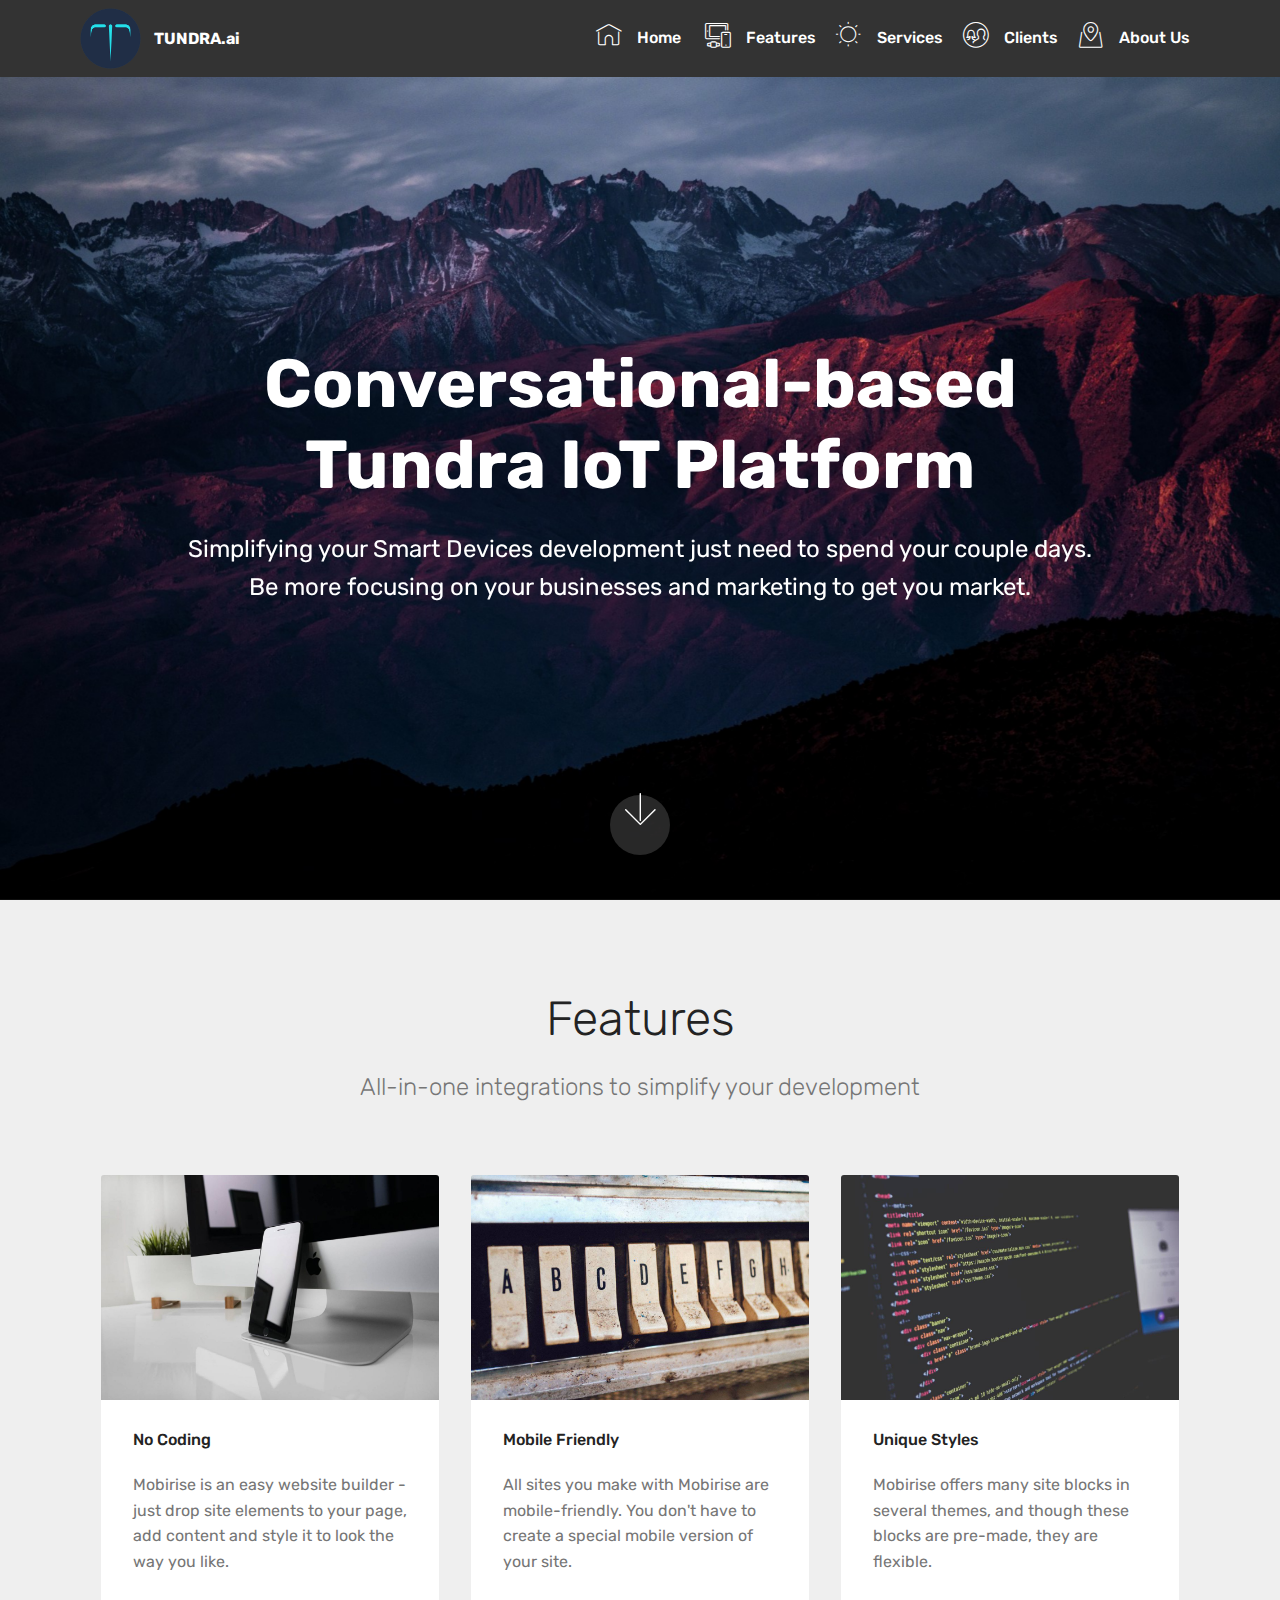
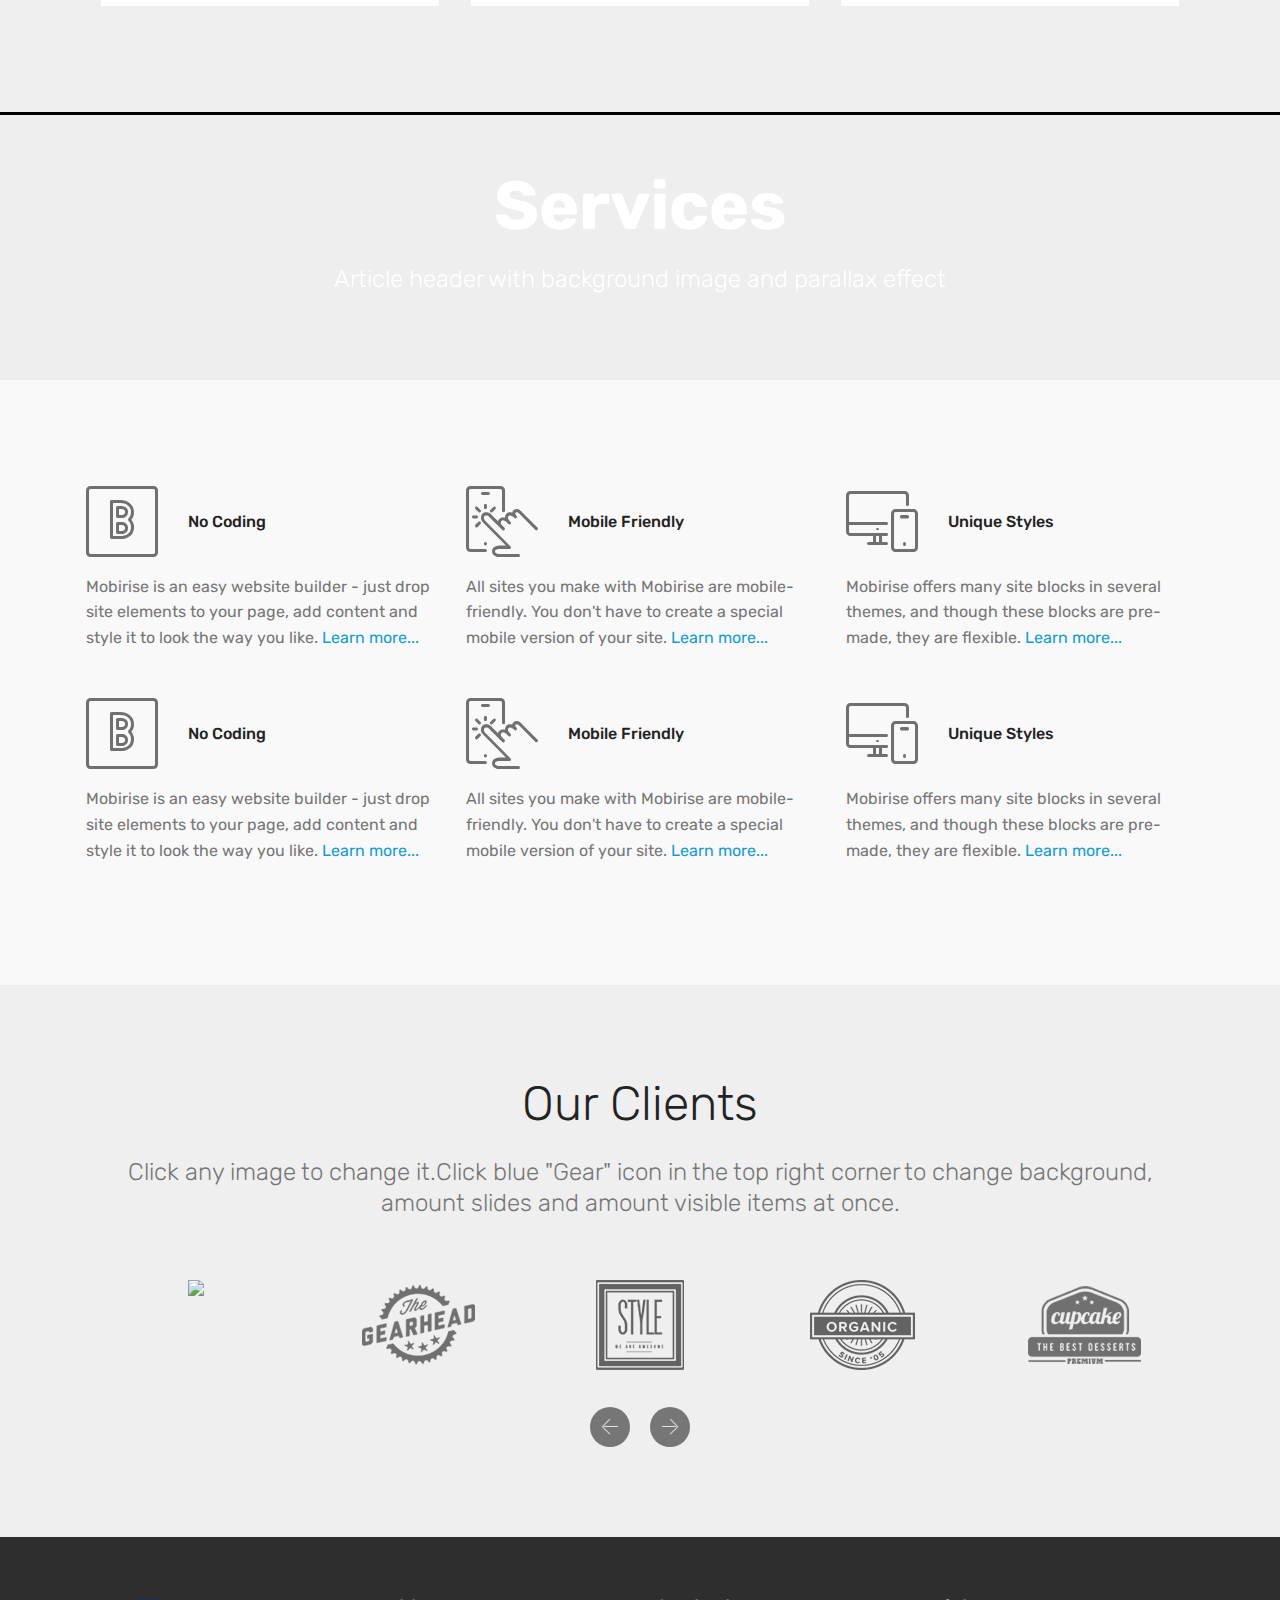
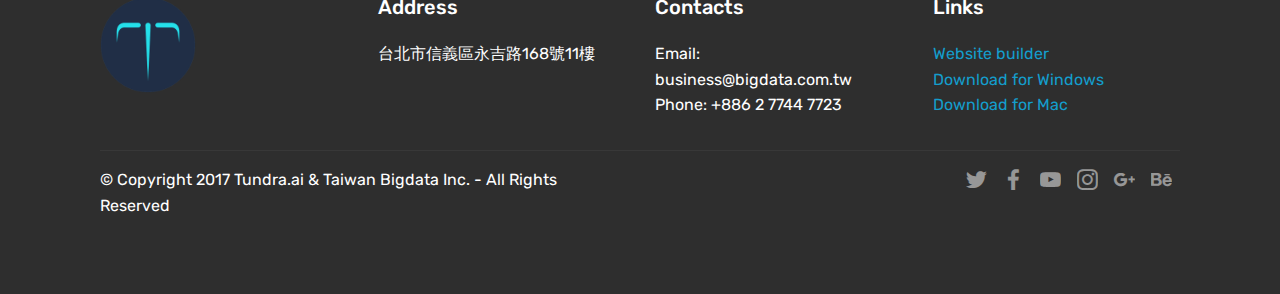
==== page1.html @ d33fe500 "create github pages" ====
<!DOCTYPE html>
<html>
<head>
  <!-- Site made with Mobirise Website Builder v4.2.3, https://mobirise.com -->
  <meta charset="UTF-8">
  <meta http-equiv="X-UA-Compatible" content="IE=edge">
  <meta name="generator" content="Mobirise v4.2.3, mobirise.com">
  <meta name="viewport" content="width=device-width, initial-scale=1">
  <link rel="shortcut icon" href="assets/images/logo-480x480.png" type="image/x-icon">
  <meta name="description" content="">
  <title>Tundra.ai - TW</title>
  <link rel="stylesheet" href="assets/web/assets/mobirise-icons/mobirise-icons.css">
  <link rel="stylesheet" href="assets/tether/tether.min.css">
  <link rel="stylesheet" href="assets/bootstrap/css/bootstrap.min.css">
  <link rel="stylesheet" href="assets/bootstrap/css/bootstrap-grid.min.css">
  <link rel="stylesheet" href="assets/bootstrap/css/bootstrap-reboot.min.css">
  <link rel="stylesheet" href="assets/socicon/css/styles.css">
  <link rel="stylesheet" href="assets/dropdown/css/style.css">
  <link rel="stylesheet" href="assets/theme/css/style.css">
  <link rel="stylesheet" href="assets/mobirise/css/mbr-additional.css" type="text/css">
  
  
  
</head>
<body>
<section class="menu cid-qtC9XromD6" once="menu" id="menu1-o" data-rv-view="136">

    

    <nav class="navbar navbar-expand beta-menu navbar-dropdown align-items-center navbar-fixed-top navbar-toggleable-sm">
        <button class="navbar-toggler navbar-toggler-right" type="button" data-toggle="collapse" data-target="#navbarSupportedContent" aria-controls="navbarSupportedContent" aria-expanded="false" aria-label="Toggle navigation">
            <div class="hamburger">
                <span></span>
                <span></span>
                <span></span>
                <span></span>
            </div>
        </button>
        <div class="menu-logo">
            <div class="navbar-brand">
                <span class="navbar-logo">
                    <a href="https://tundra.ai">
                         <img src="assets/images/logo-480x480.png" alt="Mobirise" title="" media-simple="true" style="height: 3.8rem;">
                    </a>
                </span>
                <span class="navbar-caption-wrap"><a class="navbar-caption text-white display-4" href="https://mobirise.com">TUNDRA.ai</a></span>
            </div>
        </div>
        <div class="collapse navbar-collapse" id="navbarSupportedContent">
            <ul class="navbar-nav nav-dropdown nav-right" data-app-modern-menu="true"><li class="nav-item">
                    <a class="nav-link link text-white display-4" href="#top">
                        <span class="mbri-home mbr-iconfont mbr-iconfont-btn"></span>&nbsp;Home&nbsp;</a>
                </li>
                <li class="nav-item"><a class="nav-link link text-white display-4" href="index.html#features18-j"><span class="mbri-devices mbr-iconfont mbr-iconfont-btn"></span>&nbsp;Features</a></li><li class="nav-item"><a class="nav-link link text-white display-4" href="index.html#content5-n"><span class="mbri-sun mbr-iconfont mbr-iconfont-btn"></span>&nbsp;Services</a></li><li class="nav-item"><a class="nav-link link text-white display-4" href="index.html#clients-k"><span class="mbri-users mbr-iconfont mbr-iconfont-btn"></span>&nbsp;Clients</a></li><li class="nav-item">
                    <a class="nav-link link text-white display-4" href="https://mobirise.com"><span class="mbri-map-pin mbr-iconfont mbr-iconfont-btn"></span>
                        
                        About Us
                    </a>
                </li></ul>
            
        </div>
    </nav>
</section>

<section class="engine"><a href="https://mobirise.co/f">free bootstrap builder</a></section><section class="cid-qtC9XsVFHy mbr-fullscreen mbr-parallax-background" id="header2-p" data-rv-view="138">

    

    

    <div class="container align-center">
        <div class="row justify-content-md-center">
            <div class="mbr-white col-md-10">
                <h1 class="mbr-section-title mbr-bold pb-3 mbr-fonts-style display-1"><br>Conversational-based<br>Tundra IoT Platform</h1>
                
                <p class="mbr-text pb-3 mbr-fonts-style display-5">Simplifying your Smart Devices development just need to spend your couple days.<br>Be more focusing on your businesses and marketing to get you market.</p>
                
            </div>
        </div>
    </div>
    <div class="mbr-arrow hidden-sm-down" aria-hidden="true">
        <a href="#next">
            <i class="mbri-down mbr-iconfont"></i>
        </a>
    </div>
</section>

<section class="features18 popup-btn-cards cid-qtCcIbPW1Y" id="features18-q" data-rv-view="141">

    

    
    <div class="container">
        <h2 class="mbr-section-title pb-3 align-center mbr-fonts-style display-2">Features</h2>
        <h3 class="mbr-section-subtitle display-5 align-center mbr-fonts-style mbr-light">
            All-in-one integrations to simplify your development</h3>
        <div class="media-container-row pt-5 ">
            <div class="card p-3 col-12 col-md-6 col-lg-4">
                <div class="card-wrapper ">
                    <div class="card-img">
                        <div class="mbr-overlay"></div>
                        <div class="mbr-section-btn text-center"><a href="https://mobirise.com" class="btn btn-primary display-4">
                                Learn More
                            </a></div>
                        <img src="assets/images/01.jpg" alt="Mobirise" media-simple="true">
                    </div>
                    <div class="card-box">
                        <h4 class="card-title mbr-fonts-style display-7">
                            No Coding
                        </h4>
                        <p class="mbr-text mbr-fonts-style align-left display-7">
                            Mobirise is an easy website builder - just drop site elements to your page, add content and style it to look the way you like.
                        </p>
                    </div>
                </div>
            </div>
            <div class="card p-3 col-12 col-md-6 col-lg-4">
                <div class="card-wrapper">
                    <div class="card-img">
                        <div class="mbr-overlay"></div>
                        <div class="mbr-section-btn text-center">
                            <a href="https://mobirise.com" class="btn btn-primary display-4">
                                Learn More
                            </a>
                        </div>
                        <img src="assets/images/02.jpg" alt="Mobirise" media-simple="true">
                    </div>
                    <div class="card-box">
                        <h4 class="card-title mbr-fonts-style display-7">
                            Mobile Friendly
                        </h4>
                        <p class="mbr-text mbr-fonts-style display-7">
                           All sites you make with Mobirise are mobile-friendly. You don't have to create a special mobile version of your site.
                        </p>
                    </div>
                </div>
            </div>

            <div class="card p-3 col-12 col-md-6 col-lg-4">
                <div class="card-wrapper">
                    <div class="card-img">
                        <div class="mbr-overlay"></div>
                        <div class="mbr-section-btn text-center">
                            <a href="https://mobirise.com" class="btn btn-primary display-4">
                                Learn More
                            </a>
                        </div>
                        <img src="assets/images/03.jpg" alt="Mobirise" media-simple="true">
                    </div>
                    <div class="card-box">
                        <h4 class="card-title mbr-fonts-style display-7">
                            Unique Styles
                        </h4>
                        <p class="mbr-text mbr-fonts-style display-7">
                            Mobirise offers many site blocks in several themes, and though these blocks are pre-made, they are flexible.
                        </p>
                    </div>
                </div>
            </div>

            
        </div>
    </div>
</section>

<section class="mbr-section content5 cid-qtCjKZbpUf mbr-parallax-background" id="content5-r" data-rv-view="144">

    

    

    <div class="container">
        <div class="media-container-row">
            <div class="title col-12 col-md-8">
                <h2 class="align-center mbr-bold mbr-white pb-3 mbr-fonts-style display-1">
                    Services</h2>
                <h3 class="mbr-section-subtitle align-center mbr-light mbr-white pb-3 mbr-fonts-style display-5">
                    Article header with background image and parallax effect
                </h3>
                
                
            </div>
        </div>
    </div>
</section>

<section class="features10 cid-qtCjEcdOpi" id="features10-s" data-rv-view="147">

    

    
    <div class="container">
        <div class="row justify-content-center">
            <div class="card p-3 col-12 col-md-6 col-lg-4">
                <div class="media mb-3">
                    <div class="card-img align-self-center d-flex">
                        <span class="mbri-bootstrap mbr-iconfont" media-simple="true"></span>
                    </div>
                    <h4 class="card-title media-body py-3 mbr-fonts-style display-7">
                        No Coding
                    </h4>
                </div>
                <div class="card-box">
                    <p class="mbr-text mbr-fonts-style display-7">
                       Mobirise is an easy website builder - just drop site elements to your page, add content and style it to look the way you like. <a href="http://mobirise.com">Learn more...</a>
                    </p>
                </div>
            </div>

            <div class="card p-3 col-12 col-md-6 col-lg-4">
                <div class="media mb-3">
                    <div class="card-img align-self-center d-flex">
                        <span class="mbri-touch mbr-iconfont" media-simple="true"></span>
                    </div>
                    <h4 class="card-title media-body py-3 mbr-fonts-style display-7">
                        Mobile Friendly
                    </h4>
                </div>
                <div class="card-box">
                    <p class="mbr-text mbr-fonts-style display-7">
                       All sites you make with Mobirise are mobile-friendly. You don't have to create a special mobile version of your site. <a href="http://mobirise.com">Learn more...</a>
                    </p>
                </div>
            </div>

            <div class="card p-3 col-12 col-md-6 col-lg-4">
                <div class="media mb-3">
                    <div class="card-img align-self-center d-flex">
                        <span class="mbri-responsive mbr-iconfont" media-simple="true"></span>
                    </div>
                    <h4 class="card-title media-body py-3 mbr-fonts-style display-7">
                        Unique Styles
                    </h4>
                </div>
                <div class="card-box">
                    <p class="mbr-text mbr-fonts-style display-7">
                       Mobirise offers many site blocks in several themes, and though these blocks are pre-made, they are flexible. <a href="http://mobirise.com">Learn more...</a>
                    </p>
                </div>
            </div>

            
        </div>
    </div>
</section>

<section class="features10 cid-qtCjALQSgZ" id="features10-t" data-rv-view="150">

    

    
    <div class="container">
        <div class="row justify-content-center">
            <div class="card p-3 col-12 col-md-6 col-lg-4">
                <div class="media mb-3">
                    <div class="card-img align-self-center d-flex">
                        <span class="mbri-bootstrap mbr-iconfont" media-simple="true"></span>
                    </div>
                    <h4 class="card-title media-body py-3 mbr-fonts-style display-7">
                        No Coding
                    </h4>
                </div>
                <div class="card-box">
                    <p class="mbr-text mbr-fonts-style display-7">
                       Mobirise is an easy website builder - just drop site elements to your page, add content and style it to look the way you like. <a href="http://mobirise.com">Learn more...</a>
                    </p>
                </div>
            </div>

            <div class="card p-3 col-12 col-md-6 col-lg-4">
                <div class="media mb-3">
                    <div class="card-img align-self-center d-flex">
                        <span class="mbri-touch mbr-iconfont" media-simple="true"></span>
                    </div>
                    <h4 class="card-title media-body py-3 mbr-fonts-style display-7">
                        Mobile Friendly
                    </h4>
                </div>
                <div class="card-box">
                    <p class="mbr-text mbr-fonts-style display-7">
                       All sites you make with Mobirise are mobile-friendly. You don't have to create a special mobile version of your site. <a href="http://mobirise.com">Learn more...</a>
                    </p>
                </div>
            </div>

            <div class="card p-3 col-12 col-md-6 col-lg-4">
                <div class="media mb-3">
                    <div class="card-img align-self-center d-flex">
                        <span class="mbri-responsive mbr-iconfont" media-simple="true"></span>
                    </div>
                    <h4 class="card-title media-body py-3 mbr-fonts-style display-7">
                        Unique Styles
                    </h4>
                </div>
                <div class="card-box">
                    <p class="mbr-text mbr-fonts-style display-7">
                       Mobirise offers many site blocks in several themes, and though these blocks are pre-made, they are flexible. <a href="http://mobirise.com">Learn more...</a>
                    </p>
                </div>
            </div>

            
        </div>
    </div>
</section>

<section class="clients cid-qtCjoXbrBL" id="clients-u" data-rv-view="153">
      

    
        <div class="container mb-5">
            <div class="media-container-row">
                <div class="col-12 align-center">
                    <h2 class="mbr-section-title pb-3 mbr-fonts-style display-2">
                        Our Clients
                    </h2>
                    <h3 class="mbr-section-subtitle mbr-light mbr-fonts-style display-5">
                        Click any image to change it.Click blue "Gear" icon in the top right corner to change background, amount slides and amount visible items at once.
                    </h3>
                </div>
            </div>
        </div>

    <div class="container">
        <div class="carousel slide" data-ride="carousel" role="listbox">
            <div class="carousel-inner" data-visible="5">
                
                
                
                
                
            <div class="carousel-item ">
                    <div class="media-container-row">
                        <div class="col-md-12">
                            <div class="wrap-img ">
                                <img src="assets/images/1.png" class="img-responsive clients-img" media-simple="true">
                            </div>
                        </div>
                    </div>
                </div><div class="carousel-item ">
                    <div class="media-container-row">
                        <div class="col-md-12">
                            <div class="wrap-img ">
                                <img src="assets/images/2.png" class="img-responsive clients-img" media-simple="true">
                            </div>
                        </div>
                    </div>
                </div><div class="carousel-item ">
                    <div class="media-container-row">
                        <div class="col-md-12">
                            <div class="wrap-img ">
                                <img src="assets/images/3.png" class="img-responsive clients-img" media-simple="true">
                            </div>
                        </div>
                    </div>
                </div><div class="carousel-item ">
                    <div class="media-container-row">
                        <div class="col-md-12">
                            <div class="wrap-img ">
                                <img src="assets/images/4.png" class="img-responsive clients-img" media-simple="true">
                            </div>
                        </div>
                    </div>
                </div><div class="carousel-item ">
                    <div class="media-container-row">
                        <div class="col-md-12">
                            <div class="wrap-img ">
                                <img src="assets/images/5.png" class="img-responsive clients-img" media-simple="true">
                            </div>
                        </div>
                    </div>
                </div></div>
            <div class="carousel-controls">
                <a data-app-prevent-settings="" class="carousel-control carousel-control-prev" role="button" data-slide="prev">
                    <span aria-hidden="true" class="mbri-left mbr-iconfont"></span>
                    <span class="sr-only">Previous</span>
                </a>
                <a data-app-prevent-settings="" class="carousel-control carousel-control-next" role="button" data-slide="next">
                    <span aria-hidden="true" class="mbri-right mbr-iconfont"></span>
                    <span class="sr-only">Next</span>
                </a>
            </div>
        </div>
    </div>
</section>

<section class="cid-qtC9XtGzeD" id="footer1-v" data-rv-view="167">

    

    

    <div class="container">
        <div class="media-container-row content text-white">
            <div class="col-12 col-md-3">
                <div class="media-wrap">
                    <a href="https://mobirise.com/">
                        <img src="assets/images/logo-480x480.png" alt="Mobirise" title="" media-simple="true">
                    </a>
                </div>
            </div>
            <div class="col-12 col-md-3 mbr-fonts-style display-7">
                <h5 class="pb-3">
                    Address
                </h5>
                <p class="mbr-text">台北市信義區永吉路168號11樓</p>
            </div>
            <div class="col-12 col-md-3 mbr-fonts-style display-7">
                <h5 class="pb-3">
                    Contacts
                </h5>
                <p class="mbr-text">
                    Email: business@bigdata.com.tw&nbsp;<br>Phone: +886 2 7744 7723&nbsp;<br></p>
            </div>
            <div class="col-12 col-md-3 mbr-fonts-style display-7">
                <h5 class="pb-3">
                    Links
                </h5>
                <p class="mbr-text">
                    <a class="text-primary" href="https://mobirise.com/">Website builder</a>
                    <br><a class="text-primary" href="https://mobirise.com/mobirise-free-win.zip">Download for Windows</a>
                    <br><a class="text-primary" href="https://mobirise.com/mobirise-free-mac.zip">Download for Mac</a>
                </p>
            </div>
        </div>
        <div class="footer-lower">
            <div class="media-container-row">
                <div class="col-sm-12">
                    <hr>
                </div>
            </div>
            <div class="media-container-row mbr-white">
                <div class="col-sm-6 copyright">
                    <p class="mbr-text mbr-fonts-style display-7">
                        © Copyright 2017 Tundra.ai &amp; Taiwan Bigdata Inc. - All Rights Reserved
                    </p>
                </div>
                <div class="col-md-6">
                    <div class="social-list align-right">
                        <div class="soc-item">
                            <a href="https://twitter.com/mobirise" target="_blank">
                                <span class="socicon-twitter socicon mbr-iconfont mbr-iconfont-social" media-simple="true"></span>
                            </a>
                        </div>
                        <div class="soc-item">
                            <a href="https://www.facebook.com/pages/Mobirise/1616226671953247" target="_blank">
                                <span class="socicon-facebook socicon mbr-iconfont mbr-iconfont-social" media-simple="true"></span>
                            </a>
                        </div>
                        <div class="soc-item">
                            <a href="https://www.youtube.com/c/mobirise" target="_blank">
                                <span class="socicon-youtube socicon mbr-iconfont mbr-iconfont-social" media-simple="true"></span>
                            </a>
                        </div>
                        <div class="soc-item">
                            <a href="https://instagram.com/mobirise" target="_blank">
                                <span class="socicon-instagram socicon mbr-iconfont mbr-iconfont-social" media-simple="true"></span>
                            </a>
                        </div>
                        <div class="soc-item">
                            <a href="https://plus.google.com/u/0/+Mobirise" target="_blank">
                                <span class="socicon-googleplus socicon mbr-iconfont mbr-iconfont-social" media-simple="true"></span>
                            </a>
                        </div>
                        <div class="soc-item">
                            <a href="https://www.behance.net/Mobirise" target="_blank">
                                <span class="socicon-behance socicon mbr-iconfont mbr-iconfont-social" media-simple="true"></span>
                            </a>
                        </div>
                    </div>
                </div>
            </div>
        </div>
    </div>
</section>


  <script src="assets/web/assets/jquery/jquery.min.js"></script>
  <script src="assets/popper/popper.min.js"></script>
  <script src="assets/tether/tether.min.js"></script>
  <script src="assets/bootstrap/js/bootstrap.min.js"></script>
  <script src="assets/smooth-scroll/smooth-scroll.js"></script>
  <script src="assets/touch-swipe/jquery.touch-swipe.min.js"></script>
  <script src="assets/jarallax/jarallax.min.js"></script>
  <script src="assets/bootstrap-carousel-swipe/bootstrap-carousel-swipe.js"></script>
  <script src="assets/dropdown/js/script.min.js"></script>
  <script src="assets/theme/js/script.js"></script>
  
  
</body>
</html>
---- assets/web/assets/mobirise-icons/mobirise-icons.css ----
@font-face {
  font-family: 'MobiriseIcons';
  src:  url('mobirise-icons.eot?spat4u');
  src:  url('mobirise-icons.eot?spat4u#iefix') format('embedded-opentype'),
    url('mobirise-icons.ttf?spat4u') format('truetype'),
    url('mobirise-icons.woff?spat4u') format('woff'),
    url('mobirise-icons.svg?spat4u#MobiriseIcons') format('svg');
  font-weight: normal;
  font-style: normal;
}

[class^="mbri-"], [class*=" mbri-"] {
  /* use !important to prevent issues with browser extensions that change fonts */
  font-family: MobiriseIcons !important;
  speak: none;
  font-style: normal;
  font-weight: normal;
  font-variant: normal;
  text-transform: none;
  line-height: 1;

  /* Better Font Rendering =========== */
  -webkit-font-smoothing: antialiased;
  -moz-osx-font-smoothing: grayscale;
}

.mbri-add-submenu:before {
  content: "\e900";
}
.mbri-alert:before {
  content: "\e901";
}
.mbri-align-center:before {
  content: "\e902";
}
.mbri-align-justify:before {
  content: "\e903";
}
.mbri-align-left:before {
  content: "\e904";
}
.mbri-align-right:before {
  content: "\e905";
}
.mbri-android:before {
  content: "\e906";
}
.mbri-apple:before {
  content: "\e907";
}
.mbri-arrow-down:before {
  content: "\e908";
}
.mbri-arrow-next:before {
  content: "\e909";
}
.mbri-arrow-prev:before {
  content: "\e90a";
}
.mbri-arrow-up:before {
  content: "\e90b";
}
.mbri-bold:before {
  content: "\e90c";
}
.mbri-bookmark:before {
  content: "\e90d";
}
.mbri-bootstrap:before {
  content: "\e90e";
}
.mbri-briefcase:before {
  content: "\e90f";
}
.mbri-browse:before {
  content: "\e910";
}
.mbri-bulleted-list:before {
  content: "\e911";
}
.mbri-calendar:before {
  content: "\e912";
}
.mbri-camera:before {
  content: "\e913";
}
.mbri-cart-add:before {
  content: "\e914";
}
.mbri-cart-full:before {
  content: "\e915";
}
.mbri-cash:before {
  content: "\e916";
}
.mbri-change-style:before {
  content: "\e917";
}
.mbri-chat:before {
  content: "\e918";
}
.mbri-clock:before {
  content: "\e919";
}
.mbri-close:before {
  content: "\e91a";
}
.mbri-cloud:before {
  content: "\e91b";
}
.mbri-code:before {
  content: "\e91c";
}
.mbri-contact-form:before {
  content: "\e91d";
}
.mbri-credit-card:before {
  content: "\e91e";
}
.mbri-cursor-click:before {
  content: "\e91f";
}
.mbri-cust-feedback:before {
  content: "\e920";
}
.mbri-database:before {
  content: "\e921";
}
.mbri-delivery:before {
  content: "\e922";
}
.mbri-desktop:before {
  content: "\e923";
}
.mbri-devices:before {
  content: "\e924";
}
.mbri-down:before {
  content: "\e925";
}
.mbri-download:before {
  content: "\e989";
}
.mbri-drag-n-drop:before {
  content: "\e927";
}
.mbri-drag-n-drop2:before {
  content: "\e928";
}
.mbri-edit:before {
  content: "\e929";
}
.mbri-edit2:before {
  content: "\e92a";
}
.mbri-error:before {
  content: "\e92b";
}
.mbri-extension:before {
  content: "\e92c";
}
.mbri-features:before {
  content: "\e92d";
}
.mbri-file:before {
  content: "\e92e";
}
.mbri-flag:before {
  content: "\e92f";
}
.mbri-folder:before {
  content: "\e930";
}
.mbri-gift:before {
  content: "\e931";
}
.mbri-github:before {
  content: "\e932";
}
.mbri-globe:before {
  content: "\e933";
}
.mbri-globe-2:before {
  content: "\e934";
}
.mbri-growing-chart:before {
  content: "\e935";
}
.mbri-hearth:before {
  content: "\e936";
}
.mbri-help:before {
  content: "\e937";
}
.mbri-home:before {
  content: "\e938";
}
.mbri-hot-cup:before {
  content: "\e939";
}
.mbri-idea:before {
  content: "\e93a";
}
.mbri-image-gallery:before {
  content: "\e93b";
}
.mbri-image-slider:before {
  content: "\e93c";
}
.mbri-info:before {
  content: "\e93d";
}
.mbri-italic:before {
  content: "\e93e";
}
.mbri-key:before {
  content: "\e93f";
}
.mbri-laptop:before {
  content: "\e940";
}
.mbri-layers:before {
  content: "\e941";
}
.mbri-left-right:before {
  content: "\e942";
}
.mbri-left:before {
  content: "\e943";
}
.mbri-letter:before {
  content: "\e944";
}
.mbri-like:before {
  content: "\e945";
}
.mbri-link:before {
  content: "\e946";
}
.mbri-lock:before {
  content: "\e947";
}
.mbri-login:before {
  content: "\e948";
}
.mbri-logout:before {
  content: "\e949";
}
.mbri-magic-stick:before {
  content: "\e94a";
}
.mbri-map-pin:before {
  content: "\e94b";
}
.mbri-menu:before {
  content: "\e94c";
}
.mbri-mobile:before {
  content: "\e94d";
}
.mbri-mobile2:before {
  content: "\e94e";
}
.mbri-mobirise:before {
  content: "\e94f";
}
.mbri-more-horizontal:before {
  content: "\e950";
}
.mbri-more-vertical:before {
  content: "\e951";
}
.mbri-music:before {
  content: "\e952";
}
.mbri-new-file:before {
  content: "\e953";
}
.mbri-numbered-list:before {
  content: "\e954";
}
.mbri-opened-folder:before {
  content: "\e955";
}
.mbri-pages:before {
  content: "\e956";
}
.mbri-paper-plane:before {
  content: "\e957";
}
.mbri-paperclip:before {
  content: "\e958";
}
.mbri-photo:before {
  content: "\e959";
}
.mbri-photos:before {
  content: "\e95a";
}
.mbri-pin:before {
  content: "\e95b";
}
.mbri-play:before {
  content: "\e95c";
}
.mbri-plus:before {
  content: "\e95d";
}
.mbri-preview:before {
  content: "\e95e";
}
.mbri-print:before {
  content: "\e95f";
}
.mbri-protect:before {
  content: "\e960";
}
.mbri-question:before {
  content: "\e961";
}
.mbri-quote-left:before {
  content: "\e962";
}
.mbri-quote-right:before {
  content: "\e963";
}
.mbri-refresh:before {
  content: "\e964";
}
.mbri-responsive:before {
  content: "\e965";
}
.mbri-right:before {
  content: "\e966";
}
.mbri-rocket:before {
  content: "\e967";
}
.mbri-sad-face:before {
  content: "\e968";
}
.mbri-sale:before {
  content: "\e969";
}
.mbri-save:before {
  content: "\e96a";
}
.mbri-search:before {
  content: "\e96b";
}
.mbri-setting:before {
  content: "\e96c";
}
.mbri-setting2:before {
  content: "\e96d";
}
.mbri-setting3:before {
  content: "\e96e";
}
.mbri-share:before {
  content: "\e96f";
}
.mbri-shopping-bag:before {
  content: "\e970";
}
.mbri-shopping-basket:before {
  content: "\e971";
}
.mbri-shopping-cart:before {
  content: "\e972";
}
.mbri-sites:before {
  content: "\e973";
}
.mbri-smile-face:before {
  content: "\e974";
}
.mbri-speed:before {
  content: "\e975";
}
.mbri-star:before {
  content: "\e976";
}
.mbri-success:before {
  content: "\e977";
}
.mbri-sun:before {
  content: "\e978";
}
.mbri-sun2:before {
  content: "\e979";
}
.mbri-tablet:before {
  content: "\e97a";
}
.mbri-tablet-vertical:before {
  content: "\e97b";
}
.mbri-target:before {
  content: "\e97c";
}
.mbri-timer:before {
  content: "\e97d";
}
.mbri-to-ftp:before {
  content: "\e97e";
}
.mbri-to-local-drive:before {
  content: "\e97f";
}
.mbri-touch-swipe:before {
  content: "\e980";
}
.mbri-touch:before {
  content: "\e981";
}
.mbri-trash:before {
  content: "\e982";
}
.mbri-underline:before {
  content: "\e983";
}
.mbri-unlink:before {
  content: "\e984";
}
.mbri-unlock:before {
  content: "\e985";
}
.mbri-up-down:before {
  content: "\e986";
}
.mbri-up:before {
  content: "\e987";
}
.mbri-update:before {
  content: "\e988";
}
.mbri-upload:before {
 content: "\e926"; 
}
.mbri-user:before {
  content: "\e98a";
}
.mbri-user2:before {
  content: "\e98b";
}
.mbri-users:before {
  content: "\e98c";
}
.mbri-video:before {
  content: "\e98d";
}
.mbri-video-play:before {
  content: "\e98e";
}
.mbri-watch:before {
  content: "\e98f";
}
.mbri-website-theme:before {
  content: "\e990";
}
.mbri-wifi:before {
  content: "\e991";
}
.mbri-windows:before {
  content: "\e992";
}
.mbri-zoom-out:before {
  content: "\e993";
}
.mbri-redo:before {
  content: "\e994";
}
.mbri-undo:before {
  content: "\e995";
}
---- assets/socicon/css/styles.css ----
@charset "UTF-8";

@font-face {
  font-family: "socicon";
  src:url("../fonts/socicon.eot");
  src:url("../fonts/socicon.eot?#iefix") format("embedded-opentype"),
    url("../fonts/socicon.woff") format("woff"),
    url("../fonts/socicon.ttf") format("truetype"),
    url("../fonts/socicon.svg#socicon") format("svg");
  font-weight: normal;
  font-style: normal;

}

[data-icon]:before {
  font-family: "socicon" !important;
  content: attr(data-icon);
  font-style: normal !important;
  font-weight: normal !important;
  font-variant: normal !important;
  text-transform: none !important;
  speak: none;
  line-height: 1;
  -webkit-font-smoothing: antialiased;
  -moz-osx-font-smoothing: grayscale;
}

[class^="socicon-"]:before,
[class*=" socicon-"]:before {
  font-family: "socicon" !important;
  font-style: normal !important;
  font-weight: normal !important;
  font-variant: normal !important;
  text-transform: none !important;
  speak: none;
  line-height: 1;
  -webkit-font-smoothing: antialiased;
  -moz-osx-font-smoothing: grayscale;
}

.socicon-modelmayhem:before {
  content: "\e000";
}
.socicon-mixcloud:before {
  content: "\e001";
}
.socicon-drupal:before {
  content: "\e002";
}
.socicon-swarm:before {
  content: "\e003";
}
.socicon-istock:before {
  content: "\e004";
}
.socicon-yammer:before {
  content: "\e005";
}
.socicon-ello:before {
  content: "\e006";
}
.socicon-stackoverflow:before {
  content: "\e007";
}
.socicon-persona:before {
  content: "\e008";
}
.socicon-triplej:before {
  content: "\e009";
}
.socicon-houzz:before {
  content: "\e00a";
}
.socicon-rss:before {
  content: "\e00b";
}
.socicon-paypal:before {
  content: "\e00c";
}
.socicon-odnoklassniki:before {
  content: "\e00d";
}
.socicon-airbnb:before {
  content: "\e00e";
}
.socicon-periscope:before {
  content: "\e00f";
}
.socicon-outlook:before {
  content: "\e010";
}
.socicon-coderwall:before {
  content: "\e011";
}
.socicon-tripadvisor:before {
  content: "\e012";
}
.socicon-appnet:before {
  content: "\e013";
}
.socicon-goodreads:before {
  content: "\e014";
}
.socicon-tripit:before {
  content: "\e015";
}
.socicon-lanyrd:before {
  content: "\e016";
}
.socicon-slideshare:before {
  content: "\e017";
}
.socicon-buffer:before {
  content: "\e018";
}
.socicon-disqus:before {
  content: "\e019";
}
.socicon-vkontakte:before {
  content: "\e01a";
}
.socicon-whatsapp:before {
  content: "\e01b";
}
.socicon-patreon:before {
  content: "\e01c";
}
.socicon-storehouse:before {
  content: "\e01d";
}
.socicon-pocket:before {
  content: "\e01e";
}
.socicon-mail:before {
  content: "\e01f";
}
.socicon-blogger:before {
  content: "\e020";
}
.socicon-technorati:before {
  content: "\e021";
}
.socicon-reddit:before {
  content: "\e022";
}
.socicon-dribbble:before {
  content: "\e023";
}
.socicon-stumbleupon:before {
  content: "\e024";
}
.socicon-digg:before {
  content: "\e025";
}
.socicon-envato:before {
  content: "\e026";
}
.socicon-behance:before {
  content: "\e027";
}
.socicon-delicious:before {
  content: "\e028";
}
.socicon-deviantart:before {
  content: "\e029";
}
.socicon-forrst:before {
  content: "\e02a";
}
.socicon-play:before {
  content: "\e02b";
}
.socicon-zerply:before {
  content: "\e02c";
}
.socicon-wikipedia:before {
  content: "\e02d";
}
.socicon-apple:before {
  content: "\e02e";
}
.socicon-flattr:before {
  content: "\e02f";
}
.socicon-github:before {
  content: "\e030";
}
.socicon-renren:before {
  content: "\e031";
}
.socicon-friendfeed:before {
  content: "\e032";
}
.socicon-newsvine:before {
  content: "\e033";
}
.socicon-identica:before {
  content: "\e034";
}
.socicon-bebo:before {
  content: "\e035";
}
.socicon-zynga:before {
  content: "\e036";
}
.socicon-steam:before {
  content: "\e037";
}
.socicon-xbox:before {
  content: "\e038";
}
.socicon-windows:before {
  content: "\e039";
}
.socicon-qq:before {
  content: "\e03a";
}
.socicon-douban:before {
  content: "\e03b";
}
.socicon-meetup:before {
  content: "\e03c";
}
.socicon-playstation:before {
  content: "\e03d";
}
.socicon-android:before {
  content: "\e03e";
}
.socicon-snapchat:before {
  content: "\e03f";
}
.socicon-twitter:before {
  content: "\e040";
}
.socicon-facebook:before {
  content: "\e041";
}
.socicon-googleplus:before {
  content: "\e042";
}
.socicon-pinterest:before {
  content: "\e043";
}
.socicon-foursquare:before {
  content: "\e044";
}
.socicon-yahoo:before {
  content: "\e045";
}
.socicon-skype:before {
  content: "\e046";
}
.socicon-yelp:before {
  content: "\e047";
}
.socicon-feedburner:before {
  content: "\e048";
}
.socicon-linkedin:before {
  content: "\e049";
}
.socicon-viadeo:before {
  content: "\e04a";
}
.socicon-xing:before {
  content: "\e04b";
}
.socicon-myspace:before {
  content: "\e04c";
}
.socicon-soundcloud:before {
  content: "\e04d";
}
.socicon-spotify:before {
  content: "\e04e";
}
.socicon-grooveshark:before {
  content: "\e04f";
}
.socicon-lastfm:before {
  content: "\e050";
}
.socicon-youtube:before {
  content: "\e051";
}
.socicon-vimeo:before {
  content: "\e052";
}
.socicon-dailymotion:before {
  content: "\e053";
}
.socicon-vine:before {
  content: "\e054";
}
.socicon-flickr:before {
  content: "\e055";
}
.socicon-500px:before {
  content: "\e056";
}
.socicon-wordpress:before {
  content: "\e058";
}
.socicon-tumblr:before {
  content: "\e059";
}
.socicon-twitch:before {
  content: "\e05a";
}
.socicon-8tracks:before {
  content: "\e05b";
}
.socicon-amazon:before {
  content: "\e05c";
}
.socicon-icq:before {
  content: "\e05d";
}
.socicon-smugmug:before {
  content: "\e05e";
}
.socicon-ravelry:before {
  content: "\e05f";
}
.socicon-weibo:before {
  content: "\e060";
}
.socicon-baidu:before {
  content: "\e061";
}
.socicon-angellist:before {
  content: "\e062";
}
.socicon-ebay:before {
  content: "\e063";
}
.socicon-imdb:before {
  content: "\e064";
}
.socicon-stayfriends:before {
  content: "\e065";
}
.socicon-residentadvisor:before {
  content: "\e066";
}
.socicon-google:before {
  content: "\e067";
}
.socicon-yandex:before {
  content: "\e068";
}
.socicon-sharethis:before {
  content: "\e069";
}
.socicon-bandcamp:before {
  content: "\e06a";
}
.socicon-itunes:before {
  content: "\e06b";
}
.socicon-deezer:before {
  content: "\e06c";
}
.socicon-telegram:before {
  content: "\e06e";
}
.socicon-openid:before {
  content: "\e06f";
}
.socicon-amplement:before {
  content: "\e070";
}
.socicon-viber:before {
  content: "\e071";
}
.socicon-zomato:before {
  content: "\e072";
}
.socicon-draugiem:before {
  content: "\e074";
}
.socicon-endomodo:before {
  content: "\e075";
}
.socicon-filmweb:before {
  content: "\e076";
}
.socicon-stackexchange:before {
  content: "\e077";
}
.socicon-wykop:before {
  content: "\e078";
}
.socicon-teamspeak:before {
  content: "\e079";
}
.socicon-teamviewer:before {
  content: "\e07a";
}
.socicon-ventrilo:before {
  content: "\e07b";
}
.socicon-younow:before {
  content: "\e07c";
}
.socicon-raidcall:before {
  content: "\e07d";
}
.socicon-mumble:before {
  content: "\e07e";
}
.socicon-medium:before {
  content: "\e06d";
}
.socicon-bebee:before {
  content: "\e07f";
}
.socicon-hitbox:before {
  content: "\e080";
}
.socicon-reverbnation:before {
  content: "\e081";
}
.socicon-formulr:before {
  content: "\e082";
}
.socicon-instagram:before {
  content: "\e057";
}
.socicon-battlenet:before {
  content: "\e083";
}
.socicon-chrome:before {
  content: "\e084";
}
.socicon-discord:before {
  content: "\e086";
}
.socicon-issuu:before {
  content: "\e087";
}
.socicon-macos:before {
  content: "\e088";
}
.socicon-firefox:before {
  content: "\e089";
}
.socicon-opera:before {
  content: "\e08d";
}
.socicon-keybase:before {
  content: "\e090";
}
.socicon-alliance:before {
  content: "\e091";
}
.socicon-livejournal:before {
  content: "\e092";
}
.socicon-googlephotos:before {
  content: "\e093";
}
.socicon-horde:before {
  content: "\e094";
}
.socicon-etsy:before {
  content: "\e095";
}
.socicon-zapier:before {
  content: "\e096";
}
.socicon-google-scholar:before {
  content: "\e097";
}
.socicon-researchgate:before {
  content: "\e098";
}
.socicon-wechat:before {
  content: "\e099";
}
.socicon-strava:before {
  content: "\e09a";
}
.socicon-line:before {
  content: "\e09b";
}
.socicon-lyft:before {
  content: "\e09c";
}
.socicon-uber:before {
  content: "\e09d";
}
.socicon-songkick:before {
  content: "\e09e";
}
.socicon-viewbug:before {
  content: "\e09f";
}
.socicon-googlegroups:before {
  content: "\e0a0";
}
.socicon-quora:before {
  content: "\e073";
}
.socicon-diablo:before {
  content: "\e085";
}
.socicon-blizzard:before {
  content: "\e0a1";
}
.socicon-hearthstone:before {
  content: "\e08b";
}
.socicon-heroes:before {
  content: "\e08a";
}
.socicon-overwatch:before {
  content: "\e08c";
}
.socicon-warcraft:before {
  content: "\e08e";
}
.socicon-starcraft:before {
  content: "\e08f";
}
.socicon-beam:before {
  content: "\e0a2";
}
.socicon-curse:before {
  content: "\e0a3";
}
.socicon-player:before {
  content: "\e0a4";
}
.socicon-streamjar:before {
  content: "\e0a5";
}
.socicon-nintendo:before {
  content: "\e0a6";
}
.socicon-hellocoton:before {
  content: "\e0a7";
}
---- assets/dropdown/css/style.css ----
.navbar-dropdown {
  left: 0;
  padding: 0;
  position: absolute;
  right: 0;
  top: 0;
  transition: all 0.45s ease;
  z-index: 1030;
  background: #282828; }
  .navbar-dropdown .navbar-logo {
    margin-right: 0.8rem;
    transition: margin 0.3s ease-in-out;
    vertical-align: middle; }
    .navbar-dropdown .navbar-logo img {
      height: 3.125rem;
      transition: all 0.3s ease-in-out; }
    .navbar-dropdown .navbar-logo.mbr-iconfont {
      font-size: 3.125rem;
      line-height: 3.125rem; }
  .navbar-dropdown .navbar-caption {
    font-weight: 700;
    white-space: normal;
    vertical-align: -4px;
    line-height: 3.125rem !important; }
    .navbar-dropdown .navbar-caption, .navbar-dropdown .navbar-caption:hover {
      color: inherit;
      text-decoration: none; }
  .navbar-dropdown .mbr-iconfont + .navbar-caption {
    vertical-align: -1px; }
  .navbar-dropdown.navbar-fixed-top {
    position: fixed; }
  .navbar-dropdown .navbar-brand span {
    vertical-align: -4px; }
  .navbar-dropdown.bg-color.transparent {
    background: none; }
  .navbar-dropdown.navbar-short .navbar-brand {
    padding: 0.625rem 0; }
    .navbar-dropdown.navbar-short .navbar-brand span {
      vertical-align: -1px; }
  .navbar-dropdown.navbar-short .navbar-caption {
    line-height: 2.375rem !important;
    vertical-align: -2px; }
  .navbar-dropdown.navbar-short .navbar-logo {
    margin-right: 0.5rem; }
    .navbar-dropdown.navbar-short .navbar-logo img {
      height: 2.375rem; }
    .navbar-dropdown.navbar-short .navbar-logo.mbr-iconfont {
      font-size: 2.375rem;
      line-height: 2.375rem; }
  .navbar-dropdown.navbar-short .mbr-table-cell {
    height: 3.625rem; }
  .navbar-dropdown .navbar-close {
    left: 0.6875rem;
    position: fixed;
    top: 0.75rem;
    z-index: 1000; }
  .navbar-dropdown .hamburger-icon {
    content: "";
    display: inline-block;
    vertical-align: middle;
    width: 16px;
    -webkit-box-shadow: 0 -6px 0 1px #282828,0 0 0 1px #282828,0 6px 0 1px #282828;
    -moz-box-shadow: 0 -6px 0 1px #282828,0 0 0 1px #282828,0 6px 0 1px #282828;
    box-shadow: 0 -6px 0 1px #282828,0 0 0 1px #282828,0 6px 0 1px #282828; }

.dropdown-menu .dropdown-toggle[data-toggle="dropdown-submenu"]::after {
  border-bottom: 0.35em solid transparent;
  border-left: 0.35em solid;
  border-right: 0;
  border-top: 0.35em solid transparent;
  margin-left: 0.3rem; }

.dropdown-menu .dropdown-item:focus {
  outline: 0; }

.nav-dropdown {
  font-size: 0.75rem;
  font-weight: 500;
  height: auto !important; }
  .nav-dropdown .nav-btn {
    padding-left: 1rem; }
  .nav-dropdown .link {
    margin: .667em 1.667em;
    font-weight: 500;
    padding: 0;
    transition: color .2s ease-in-out; }
    .nav-dropdown .link.dropdown-toggle {
      margin-right: 2.583em; }
      .nav-dropdown .link.dropdown-toggle::after {
        margin-left: .25rem;
        border-top: 0.35em solid;
        border-right: 0.35em solid transparent;
        border-left: 0.35em solid transparent;
        border-bottom: 0; }
      .nav-dropdown .link.dropdown-toggle[aria-expanded="true"] {
        margin: 0;
        padding: 0.667em 3.263em  0.667em 1.667em; }
  .nav-dropdown .link::after,
  .nav-dropdown .dropdown-item::after {
    color: inherit; }
  .nav-dropdown .btn {
    font-size: 0.75rem;
    font-weight: 700;
    letter-spacing: 0;
    margin-bottom: 0;
    padding-left: 1.25rem;
    padding-right: 1.25rem; }
  .nav-dropdown .dropdown-menu {
    border-radius: 0;
    border: 0;
    left: 0;
    margin: 0;
    padding-bottom: 1.25rem;
    padding-top: 1.25rem;
    position: relative; }
  .nav-dropdown .dropdown-submenu {
    margin-left: 0.125rem;
    top: 0; }
  .nav-dropdown .dropdown-item {
    font-weight: 500;
    line-height: 2;
    padding: 0.3846em 4.615em 0.3846em 1.5385em;
    position: relative;
    transition: color .2s ease-in-out, background-color .2s ease-in-out; }
    .nav-dropdown .dropdown-item::after {
      margin-top: -0.3077em;
      position: absolute;
      right: 1.1538em;
      top: 50%; }
    .nav-dropdown .dropdown-item:focus, .nav-dropdown .dropdown-item:hover {
      background: none; }

@media (max-width: 767px) {
  .nav-dropdown.navbar-toggleable-sm {
    bottom: 0;
    display: none;
    left: 0;
    overflow-x: hidden;
    position: fixed;
    top: 0;
    transform: translateX(-100%);
    -ms-transform: translateX(-100%);
    -webkit-transform: translateX(-100%);
    width: 18.75rem;
    z-index: 999; } }
.nav-dropdown.navbar-toggleable-xl {
  bottom: 0;
  display: none;
  left: 0;
  overflow-x: hidden;
  position: fixed;
  top: 0;
  transform: translateX(-100%);
  -ms-transform: translateX(-100%);
  -webkit-transform: translateX(-100%);
  width: 18.75rem;
  z-index: 999; }

.nav-dropdown-sm {
  display: block !important;
  overflow-x: hidden;
  overflow: auto;
  padding-top: 3.875rem; }
  .nav-dropdown-sm::after {
    content: "";
    display: block;
    height: 3rem;
    width: 100%; }
  .nav-dropdown-sm.collapse.in ~ .navbar-close {
    display: block !important; }
  .nav-dropdown-sm.collapsing, .nav-dropdown-sm.collapse.in {
    transform: translateX(0);
    -ms-transform: translateX(0);
    -webkit-transform: translateX(0);
    transition: all 0.25s ease-out;
    -webkit-transition: all 0.25s ease-out;
    background: #282828; }
  .nav-dropdown-sm.collapsing[aria-expanded="false"] {
    transform: translateX(-100%);
    -ms-transform: translateX(-100%);
    -webkit-transform: translateX(-100%); }
  .nav-dropdown-sm .nav-item {
    display: block;
    margin-left: 0 !important;
    padding-left: 0; }
  .nav-dropdown-sm .link,
  .nav-dropdown-sm .dropdown-item {
    border-top: 1px dotted rgba(255, 255, 255, 0.1);
    font-size: 0.8125rem;
    line-height: 1.6;
    margin: 0 !important;
    padding: 0.875rem 2.4rem 0.875rem 1.5625rem !important;
    position: relative;
    white-space: normal; }
    .nav-dropdown-sm .link:focus, .nav-dropdown-sm .link:hover,
    .nav-dropdown-sm .dropdown-item:focus,
    .nav-dropdown-sm .dropdown-item:hover {
      background: rgba(0, 0, 0, 0.2) !important;
      color: #c0a375; }
  .nav-dropdown-sm .nav-btn {
    position: relative;
    padding: 1.5625rem 1.5625rem 0 1.5625rem; }
    .nav-dropdown-sm .nav-btn::before {
      border-top: 1px dotted rgba(255, 255, 255, 0.1);
      content: "";
      left: 0;
      position: absolute;
      top: 0;
      width: 100%; }
    .nav-dropdown-sm .nav-btn + .nav-btn {
      padding-top: 0.625rem; }
      .nav-dropdown-sm .nav-btn + .nav-btn::before {
        display: none; }
  .nav-dropdown-sm .btn {
    padding: 0.625rem 0; }
  .nav-dropdown-sm .dropdown-toggle[data-toggle="dropdown-submenu"]::after {
    margin-left: .25rem;
    border-top: 0.35em solid;
    border-right: 0.35em solid transparent;
    border-left: 0.35em solid transparent;
    border-bottom: 0; }
  .nav-dropdown-sm .dropdown-toggle[data-toggle="dropdown-submenu"][aria-expanded="true"]::after {
    border-top: 0;
    border-right: 0.35em solid transparent;
    border-left: 0.35em solid transparent;
    border-bottom: 0.35em solid; }
  .nav-dropdown-sm .dropdown-menu {
    margin: 0;
    padding: 0;
    position: relative;
    top: 0;
    left: 0;
    width: 100%;
    border: 0;
    float: none;
    border-radius: 0;
    background: none; }
  .nav-dropdown-sm .dropdown-submenu {
    left: 100%;
    margin-left: 0.125rem;
    margin-top: -1.25rem;
    top: 0; }

.navbar-toggleable-sm .nav-dropdown .dropdown-menu {
  position: absolute; }

.navbar-toggleable-sm .nav-dropdown .dropdown-submenu {
  left: 100%;
  margin-left: 0.125rem;
  margin-top: -1.25rem;
  top: 0; }

.navbar-toggleable-sm.opened .nav-dropdown .dropdown-menu {
  position: relative; }

.navbar-toggleable-sm.opened .nav-dropdown .dropdown-submenu {
  left: 0;
  margin-left: 00rem;
  margin-top: 0rem;
  top: 0; }

.is-builder .nav-dropdown.collapsing {
  transition: none !important; }

/*# sourceMappingURL=style.css.map */
---- assets/theme/css/style.css ----
/*!
 * Mobirise v4 theme (https://mobirise.com/)
 * Copyright 2017 Mobirise
 */
section {
  background-color: #eeeeee; }

section,
.container,
.container-fluid {
  position: relative;
  word-wrap: break-word; }

a.mbr-iconfont:hover {
  text-decoration: none; }

.article .lead p, .article .lead ul, .article .lead ol, .article .lead pre, .article .lead blockquote {
  margin-bottom: 0; }

a {
  font-style: normal;
  font-weight: 400;
  cursor: pointer; }
  a, a:hover {
    text-decoration: none; }

figure {
  margin-bottom: 0; }

body {
  color: #232323; }

h1, h2, h3, h4, h5, h6,
.h1, .h2, .h3, .h4, .h5, .h6,
.display-1, .display-2, .display-3, .display-4 {
  line-height: 1;
  word-break: break-word;
  word-wrap: break-word; }

b, strong {
  font-weight: bold; }

blockquote {
  padding: 10px 0 10px 20px;
  position: relative;
  border-left: 2px solid;
  border-color: #ff3366; }

input:-webkit-autofill, input:-webkit-autofill:hover, input:-webkit-autofill:focus, input:-webkit-autofill:active {
  transition-delay: 9999s;
  transition-property: background-color, color; }

textarea[type="hidden"] {
  display: none; }

body {
  position: relative; }

section {
  background-position: 50% 50%;
  background-repeat: no-repeat;
  background-size: cover; }
  section .mbr-background-video,
  section .mbr-background-video-preview {
    position: absolute;
    bottom: 0;
    left: 0;
    right: 0;
    top: 0; }

.hidden {
  visibility: hidden; }

.mbr-z-index20 {
  z-index: 20; }

/*! Base colors */
.mbr-white {
  color: #ffffff; }

.mbr-black {
  color: #000000; }

.mbr-bg-white {
  background-color: #ffffff; }

.mbr-bg-black {
  background-color: #000000; }

/*! Text-aligns */
.align-left {
  text-align: left; }

.align-center {
  text-align: center; }

.align-right {
  text-align: right; }

@media (max-width: 767px) {
  .align-left, .align-center, .align-right, .mbr-section-btn, .mbr-section-title {
    text-align: center; } }
/*! Font-weight  */
.mbr-light {
  font-weight: 300; }

.mbr-regular {
  font-weight: 400; }

.mbr-semibold {
  font-weight: 500; }

.mbr-bold {
  font-weight: 700; }

/*! Media  */
.media-size-item {
  -webkit-flex: 1 1 auto;
  -moz-flex: 1 1 auto;
  -ms-flex: 1 1 auto;
  -o-flex: 1 1 auto;
  flex: 1 1 auto; }

.media-content {
  -webkit-flex-basis: 100%;
  flex-basis: 100%; }

.media-container-row {
  display: -ms-flexbox;
  display: -webkit-flex;
  display: flex;
  -webkit-flex-direction: row;
  -ms-flex-direction: row;
  flex-direction: row;
  -webkit-flex-wrap: wrap;
  -ms-flex-wrap: wrap;
  flex-wrap: wrap;
  -webkit-justify-content: center;
  -ms-flex-pack: center;
  justify-content: center;
  -webkit-align-content: center;
  -ms-flex-line-pack: center;
  align-content: center;
  -webkit-align-items: start;
  -ms-flex-align: start;
  align-items: start; }
  .media-container-row .media-size-item {
    width: 400px; }

.media-container-column {
  display: -ms-flexbox;
  display: -webkit-flex;
  display: flex;
  -webkit-flex-direction: column;
  -ms-flex-direction: column;
  flex-direction: column;
  -webkit-flex-wrap: wrap;
  -ms-flex-wrap: wrap;
  flex-wrap: wrap;
  -webkit-justify-content: center;
  -ms-flex-pack: center;
  justify-content: center;
  -webkit-align-content: center;
  -ms-flex-line-pack: center;
  align-content: center;
  -webkit-align-items: stretch;
  -ms-flex-align: stretch;
  align-items: stretch; }
  .media-container-column > * {
    width: 100%; }

@media (min-width: 992px) {
  .media-container-row {
    -webkit-flex-wrap: nowrap;
    -ms-flex-wrap: nowrap;
    flex-wrap: nowrap; } }
figure {
  overflow: hidden; }

figure[mbr-media-size] {
  transition: width 0.1s; }

.mbr-figure img, .mbr-figure iframe {
  display: block;
  width: 100%; }

.card {
  background-color: transparent;
  border: none; }

.card-img {
  text-align: center;
  flex-shrink: 0; }

.media {
  max-width: 100%;
  margin: 0 auto; }

.mbr-figure {
  -ms-flex-item-align: center;
  -ms-grid-row-align: center;
  -webkit-align-self: center;
  align-self: center; }

.media-container > div {
  max-width: 100%; }

.mbr-figure img, .card-img img {
  width: 100%; }

@media (max-width: 991px) {
  .media-size-item {
    width: auto !important; }

  .media {
    width: auto; }

  .mbr-figure {
    width: 100% !important; } }
/*! Buttons */
.mbr-section-btn {
  margin-left: -.25rem;
  margin-right: -.25rem;
  font-size: 0; }

nav .mbr-section-btn {
  margin-left: 0rem;
  margin-right: 0rem; }

/*! Btn icon margin */
.btn .mbr-iconfont, .btn.btn-sm .mbr-iconfont {
  cursor: pointer;
  margin-right: 0.5rem; }

.btn.btn-md .mbr-iconfont, .btn.btn-md .mbr-iconfont {
  margin-right: 0.8rem; }

.mbr-regular {
  font-weight: 400; }

.mbr-semibold {
  font-weight: 500; }

.mbr-bold {
  font-weight: 700; }

[type="submit"] {
  -webkit-appearance: none; }

/*! Full-screen */
.mbr-fullscreen .mbr-overlay {
  min-height: 100vh; }

.mbr-fullscreen {
  display: flex;
  display: -webkit-flex;
  display: -moz-flex;
  display: -ms-flex;
  display: -o-flex;
  align-items: center;
  -webkit-align-items: center;
  min-height: 100vh;
  padding-top: 3rem;
  padding-bottom: 3rem; }

/*! Map */
.map {
  height: 25rem;
  position: relative; }
  .map iframe {
    width: 100%;
    height: 100%; }

/* Form */
.form-asterisk {
  font-family: initial;
  position: absolute;
  top: -2px;
  font-weight: normal; }

/*! Scroll to top arrow */
.mbr-arrow-up {
  bottom: 25px;
  right: 90px;
  position: fixed;
  text-align: right;
  z-index: 5000;
  color: #ffffff;
  font-size: 32px;
  transform: rotate(180deg);
  -webkit-transform: rotate(180deg); }

.mbr-arrow-up a {
  background: rgba(0, 0, 0, 0.2);
  border-radius: 3px;
  color: #fff;
  display: inline-block;
  height: 60px;
  width: 60px;
  outline-style: none !important;
  position: relative;
  text-decoration: none;
  transition: all .3s ease-in-out;
  cursor: pointer;
  text-align: center; }
  .mbr-arrow-up a:hover {
    background-color: rgba(0, 0, 0, 0.4); }
  .mbr-arrow-up a i {
    line-height: 60px; }

.mbr-arrow-up-icon {
  display: block;
  color: #fff; }

.mbr-arrow-up-icon::before {
  content: "\203a";
  display: inline-block;
  font-family: serif;
  font-size: 32px;
  line-height: 1;
  font-style: normal;
  position: relative;
  top: 6px;
  left: -4px;
  -webkit-transform: rotate(-90deg);
  transform: rotate(-90deg); }

/*! Arrow Down */
.mbr-arrow {
  position: absolute;
  bottom: 45px;
  left: 50%;
  width: 60px;
  height: 60px;
  cursor: pointer;
  background-color: rgba(80, 80, 80, 0.5);
  border-radius: 50%;
  -webkit-transform: translateX(-50%);
  transform: translateX(-50%); }
  .mbr-arrow > a {
    display: inline-block;
    text-decoration: none;
    outline-style: none;
    -webkit-animation: arrowdown 1.7s ease-in-out infinite;
    animation: arrowdown 1.7s ease-in-out infinite; }
    .mbr-arrow > a > i {
      position: absolute;
      top: -2px;
      left: 15px;
      font-size: 2rem; }

@keyframes arrowdown {
  0% {
    transform: translateY(0px);
    -webkit-transform: translateY(0px); }
  50% {
    transform: translateY(-5px);
    -webkit-transform: translateY(-5px); }
  100% {
    transform: translateY(0px);
    -webkit-transform: translateY(0px); } }
@-webkit-keyframes arrowdown {
  0% {
    transform: translateY(0px);
    -webkit-transform: translateY(0px); }
  50% {
    transform: translateY(-5px);
    -webkit-transform: translateY(-5px); }
  100% {
    transform: translateY(0px);
    -webkit-transform: translateY(0px); } }
@media (max-width: 500px) {
  .mbr-arrow-up {
    left: 50%;
    right: auto;
    transform: translateX(-50%) rotate(180deg);
    -webkit-transform: translateX(-50%) rotate(180deg); } }
/*Gradients animation*/
@keyframes gradient-animation {
  from {
    background-position: 0% 100%;
    animation-timing-function: ease-in-out; }
  to {
    background-position: 100% 0%;
    animation-timing-function: ease-in-out; } }
@-webkit-keyframes gradient-animation {
  from {
    background-position: 0% 100%;
    animation-timing-function: ease-in-out; }
  to {
    background-position: 100% 0%;
    animation-timing-function: ease-in-out; } }
.bg-gradient {
  background-size: 200% 200%;
  animation: gradient-animation 5s infinite alternate;
  -webkit-animation: gradient-animation 5s infinite alternate; }

.menu .navbar-brand {
  display: -webkit-flex; }
  .menu .navbar-brand span {
    display: flex;
    display: -webkit-flex; }
  .menu .navbar-brand .navbar-caption-wrap {
    display: -webkit-flex; }
  .menu .navbar-brand .navbar-logo img {
    display: -webkit-flex; }
@media (min-width: 768px) and (max-width: 991px) {
  .menu .navbar-toggleable-sm .navbar-nav {
    display: -webkit-box;
    display: -webkit-flex;
    display: -ms-flexbox; } }
@media (min-width: 992px) {
  .menu .navbar-nav.nav-dropdown {
    display: -webkit-flex; }
  .menu .navbar-toggleable-sm .navbar-collapse {
    display: -webkit-flex !important; } }

/*# sourceMappingURL=style.css.map */
.engine {
	position: absolute;
	text-indent: -2400px;
	text-align: center;
	padding: 0;
	top: 0;
	left: -2400px;
}
---- assets/mobirise/css/mbr-additional.css ----
@import url(https://fonts.googleapis.com/css?family=Rubik:300,300i,400,400i,500,500i,700,700i,900,900i);





body {
  font-style: normal;
  line-height: 1.5;
}
.mbr-section-title {
  font-style: normal;
  line-height: 1.2;
}
.mbr-section-subtitle {
  line-height: 1.3;
}
.mbr-text {
  font-style: normal;
  line-height: 1.6;
}
.display-1 {
  font-family: 'Rubik', sans-serif;
  font-size: 4.25rem;
}
.display-1 > .mbr-iconfont {
  font-size: 6.8rem;
}
.display-2 {
  font-family: 'Rubik', sans-serif;
  font-size: 3rem;
}
.display-2 > .mbr-iconfont {
  font-size: 4.8rem;
}
.display-4 {
  font-family: 'Rubik', sans-serif;
  font-size: 1rem;
}
.display-4 > .mbr-iconfont {
  font-size: 1.6rem;
}
.display-5 {
  font-family: 'Rubik', sans-serif;
  font-size: 1.5rem;
}
.display-5 > .mbr-iconfont {
  font-size: 2.4rem;
}
.display-7 {
  font-family: 'Rubik', sans-serif;
  font-size: 1rem;
}
.display-7 > .mbr-iconfont {
  font-size: 1.6rem;
}
/* ---- Fluid typography for mobile devices ---- */
/* 1.4 - font scale ratio ( bootstrap == 1.42857 ) */
/* 100vw - current viewport width */
/* (48 - 20)  48 == 48rem == 768px, 20 == 20rem == 320px(minimal supported viewport) */
/* 0.65 - min scale variable, may vary */
@media (max-width: 768px) {
  .display-1 {
    font-size: 3.4rem;
    font-size: calc( 2.1374999999999997rem + (4.25 - 2.1374999999999997) * ((100vw - 20rem) / (48 - 20)));
    line-height: calc( 1.4 * (2.1374999999999997rem + (4.25 - 2.1374999999999997) * ((100vw - 20rem) / (48 - 20))));
  }
  .display-2 {
    font-size: 2.4rem;
    font-size: calc( 1.7rem + (3 - 1.7) * ((100vw - 20rem) / (48 - 20)));
    line-height: calc( 1.4 * (1.7rem + (3 - 1.7) * ((100vw - 20rem) / (48 - 20))));
  }
  .display-4 {
    font-size: 0.8rem;
    font-size: calc( 1rem + (1 - 1) * ((100vw - 20rem) / (48 - 20)));
    line-height: calc( 1.4 * (1rem + (1 - 1) * ((100vw - 20rem) / (48 - 20))));
  }
  .display-5 {
    font-size: 1.2rem;
    font-size: calc( 1.175rem + (1.5 - 1.175) * ((100vw - 20rem) / (48 - 20)));
    line-height: calc( 1.4 * (1.175rem + (1.5 - 1.175) * ((100vw - 20rem) / (48 - 20))));
  }
}
/* Buttons */
.btn {
  font-weight: 500;
  border-width: 2px;
  font-style: normal;
  letter-spacing: 1px;
  margin: .4rem .8rem;
  white-space: normal;
  -webkit-transition: all 0.3s ease-in-out;
  -moz-transition: all 0.3s ease-in-out;
  transition: all 0.3s ease-in-out;
  padding: 1rem 3rem;
  border-radius: 3px;
  display: inline-flex;
  align-items: center;
  justify-content: center;
  word-break: break-word;
}
.btn-sm {
  font-weight: 500;
  letter-spacing: 1px;
  -webkit-transition: all 0.3s ease-in-out;
  -moz-transition: all 0.3s ease-in-out;
  transition: all 0.3s ease-in-out;
  padding: 0.6rem 1.5rem;
  border-radius: 3px;
}
.btn-md {
  font-weight: 500;
  letter-spacing: 1px;
  margin: .4rem .8rem !important;
  -webkit-transition: all 0.3s ease-in-out;
  -moz-transition: all 0.3s ease-in-out;
  transition: all 0.3s ease-in-out;
  padding: 1rem 3rem;
  border-radius: 3px;
}
.btn-lg {
  font-weight: 500;
  letter-spacing: 1px;
  margin: .4rem .8rem !important;
  -webkit-transition: all 0.3s ease-in-out;
  -moz-transition: all 0.3s ease-in-out;
  transition: all 0.3s ease-in-out;
  padding: 1.2rem 3.2rem;
  border-radius: 3px;
}
.bg-primary {
  background-color: #149dcc !important;
}
.bg-success {
  background-color: #f7ed4a !important;
}
.bg-info {
  background-color: #82786e !important;
}
.bg-warning {
  background-color: #879a9f !important;
}
.bg-danger {
  background-color: #b1a374 !important;
}
.btn-primary,
.btn-primary:active,
.btn-primary.active {
  background-color: #149dcc;
  border-color: #149dcc;
  color: #ffffff;
}
.btn-primary:hover,
.btn-primary:focus,
.btn-primary.focus {
  color: #ffffff;
  background-color: #0d6786;
  border-color: #0d6786;
}
.btn-primary.disabled,
.btn-primary:disabled {
  color: #ffffff !important;
  background-color: #0d6786 !important;
  border-color: #0d6786 !important;
}
.btn-secondary,
.btn-secondary:active,
.btn-secondary.active {
  background-color: #ff3366;
  border-color: #ff3366;
  color: #ffffff;
}
.btn-secondary:hover,
.btn-secondary:focus,
.btn-secondary.focus {
  color: #ffffff;
  background-color: #e50039;
  border-color: #e50039;
}
.btn-secondary.disabled,
.btn-secondary:disabled {
  color: #ffffff !important;
  background-color: #e50039 !important;
  border-color: #e50039 !important;
}
.btn-info,
.btn-info:active,
.btn-info.active {
  background-color: #82786e;
  border-color: #82786e;
  color: #ffffff;
}
.btn-info:hover,
.btn-info:focus,
.btn-info.focus {
  color: #ffffff;
  background-color: #59524b;
  border-color: #59524b;
}
.btn-info.disabled,
.btn-info:disabled {
  color: #ffffff !important;
  background-color: #59524b !important;
  border-color: #59524b !important;
}
.btn-success,
.btn-success:active,
.btn-success.active {
  background-color: #f7ed4a;
  border-color: #f7ed4a;
  color: #ffffff;
}
.btn-success:hover,
.btn-success:focus,
.btn-success.focus {
  color: #ffffff;
  background-color: #eadd0a;
  border-color: #eadd0a;
}
.btn-success.disabled,
.btn-success:disabled {
  color: #ffffff !important;
  background-color: #eadd0a !important;
  border-color: #eadd0a !important;
}
.btn-warning,
.btn-warning:active,
.btn-warning.active {
  background-color: #879a9f;
  border-color: #879a9f;
  color: #ffffff;
}
.btn-warning:hover,
.btn-warning:focus,
.btn-warning.focus {
  color: #ffffff;
  background-color: #617479;
  border-color: #617479;
}
.btn-warning.disabled,
.btn-warning:disabled {
  color: #ffffff !important;
  background-color: #617479 !important;
  border-color: #617479 !important;
}
.btn-danger,
.btn-danger:active,
.btn-danger.active {
  background-color: #b1a374;
  border-color: #b1a374;
  color: #ffffff;
}
.btn-danger:hover,
.btn-danger:focus,
.btn-danger.focus {
  color: #ffffff;
  background-color: #8b7d4e;
  border-color: #8b7d4e;
}
.btn-danger.disabled,
.btn-danger:disabled {
  color: #ffffff !important;
  background-color: #8b7d4e !important;
  border-color: #8b7d4e !important;
}
.btn-white {
  color: #333333 !important;
}
.btn-white,
.btn-white:active,
.btn-white.active {
  background-color: #ffffff;
  border-color: #ffffff;
  color: #ffffff;
}
.btn-white:hover,
.btn-white:focus,
.btn-white.focus {
  color: #ffffff;
  background-color: #d4d4d4;
  border-color: #d4d4d4;
}
.btn-white.disabled,
.btn-white:disabled {
  color: #ffffff !important;
  background-color: #d4d4d4 !important;
  border-color: #d4d4d4 !important;
}
.btn-black,
.btn-black:active,
.btn-black.active {
  background-color: #333333;
  border-color: #333333;
  color: #ffffff;
}
.btn-black:hover,
.btn-black:focus,
.btn-black.focus {
  color: #ffffff;
  background-color: #0d0d0d;
  border-color: #0d0d0d;
}
.btn-black.disabled,
.btn-black:disabled {
  color: #ffffff !important;
  background-color: #0d0d0d !important;
  border-color: #0d0d0d !important;
}
.btn-primary-outline,
.btn-primary-outline:active,
.btn-primary-outline.active {
  background: none;
  border-color: #0b566f;
  color: #0b566f;
}
.btn-primary-outline:hover,
.btn-primary-outline:focus,
.btn-primary-outline.focus {
  color: #ffffff;
  background-color: #149dcc;
  border-color: #149dcc;
}
.btn-primary-outline.disabled,
.btn-primary-outline:disabled {
  color: #ffffff !important;
  background-color: #149dcc !important;
  border-color: #149dcc !important;
}
.btn-secondary-outline,
.btn-secondary-outline:active,
.btn-secondary-outline.active {
  background: none;
  border-color: #cc0033;
  color: #cc0033;
}
.btn-secondary-outline:hover,
.btn-secondary-outline:focus,
.btn-secondary-outline.focus {
  color: #ffffff;
  background-color: #ff3366;
  border-color: #ff3366;
}
.btn-secondary-outline.disabled,
.btn-secondary-outline:disabled {
  color: #ffffff !important;
  background-color: #ff3366 !important;
  border-color: #ff3366 !important;
}
.btn-info-outline,
.btn-info-outline:active,
.btn-info-outline.active {
  background: none;
  border-color: #4b453f;
  color: #4b453f;
}
.btn-info-outline:hover,
.btn-info-outline:focus,
.btn-info-outline.focus {
  color: #ffffff;
  background-color: #82786e;
  border-color: #82786e;
}
.btn-info-outline.disabled,
.btn-info-outline:disabled {
  color: #ffffff !important;
  background-color: #82786e !important;
  border-color: #82786e !important;
}
.btn-success-outline,
.btn-success-outline:active,
.btn-success-outline.active {
  background: none;
  border-color: #d2c609;
  color: #d2c609;
}
.btn-success-outline:hover,
.btn-success-outline:focus,
.btn-success-outline.focus {
  color: #ffffff;
  background-color: #f7ed4a;
  border-color: #f7ed4a;
}
.btn-success-outline.disabled,
.btn-success-outline:disabled {
  color: #ffffff !important;
  background-color: #f7ed4a !important;
  border-color: #f7ed4a !important;
}
.btn-warning-outline,
.btn-warning-outline:active,
.btn-warning-outline.active {
  background: none;
  border-color: #55666b;
  color: #55666b;
}
.btn-warning-outline:hover,
.btn-warning-outline:focus,
.btn-warning-outline.focus {
  color: #ffffff;
  background-color: #879a9f;
  border-color: #879a9f;
}
.btn-warning-outline.disabled,
.btn-warning-outline:disabled {
  color: #ffffff !important;
  background-color: #879a9f !important;
  border-color: #879a9f !important;
}
.btn-danger-outline,
.btn-danger-outline:active,
.btn-danger-outline.active {
  background: none;
  border-color: #7a6e45;
  color: #7a6e45;
}
.btn-danger-outline:hover,
.btn-danger-outline:focus,
.btn-danger-outline.focus {
  color: #ffffff;
  background-color: #b1a374;
  border-color: #b1a374;
}
.btn-danger-outline.disabled,
.btn-danger-outline:disabled {
  color: #ffffff !important;
  background-color: #b1a374 !important;
  border-color: #b1a374 !important;
}
.btn-black-outline,
.btn-black-outline:active,
.btn-black-outline.active {
  background: none;
  border-color: #000000;
  color: #000000;
}
.btn-black-outline:hover,
.btn-black-outline:focus,
.btn-black-outline.focus {
  color: #ffffff;
  background-color: #333333;
  border-color: #333333;
}
.btn-black-outline.disabled,
.btn-black-outline:disabled {
  color: #ffffff !important;
  background-color: #333333 !important;
  border-color: #333333 !important;
}
.btn-white-outline,
.btn-white-outline:active,
.btn-white-outline.active {
  background: none;
  border-color: #ffffff;
  color: #ffffff;
}
.btn-white-outline:hover,
.btn-white-outline:focus,
.btn-white-outline.focus {
  color: #333333;
  background-color: #ffffff;
  border-color: #ffffff;
}
.text-primary {
  color: #149dcc !important;
}
.text-secondary {
  color: #ff3366 !important;
}
.text-success {
  color: #f7ed4a !important;
}
.text-info {
  color: #82786e !important;
}
.text-warning {
  color: #879a9f !important;
}
.text-danger {
  color: #b1a374 !important;
}
.text-white {
  color: #ffffff !important;
}
.text-black {
  color: #000000 !important;
}
a.text-primary:hover,
a.text-primary:focus {
  color: #0b566f !important;
}
a.text-secondary:hover,
a.text-secondary:focus {
  color: #cc0033 !important;
}
a.text-success:hover,
a.text-success:focus {
  color: #d2c609 !important;
}
a.text-info:hover,
a.text-info:focus {
  color: #4b453f !important;
}
a.text-warning:hover,
a.text-warning:focus {
  color: #55666b !important;
}
a.text-danger:hover,
a.text-danger:focus {
  color: #7a6e45 !important;
}
a.text-white:hover,
a.text-white:focus {
  color: #b3b3b3 !important;
}
a.text-black:hover,
a.text-black:focus {
  color: #4d4d4d !important;
}
.alert-success {
  background-color: #70c770;
}
.alert-info {
  background-color: #82786e;
}
.alert-warning {
  background-color: #879a9f;
}
.alert-danger {
  background-color: #b1a374;
}
.mbr-section-btn a.btn:not(.btn-form) {
  border-radius: 100px;
}
.mbr-section-btn a.btn:not(.btn-form):hover {
  box-shadow: 0 10px 40px 0 rgba(0, 0, 0, 0.2);
}
.mbr-gallery-filter li a {
  border-radius: 100px !important;
}
.mbr-gallery-filter li.active .btn {
  background-color: #149dcc;
  border-color: #149dcc;
  color: #ffffff;
}
.mbr-gallery-filter li.active .btn:focus {
  box-shadow: none;
}
.nav-tabs .nav-link {
  border-radius: 100px !important;
}
.btn-form {
  border-radius: 0;
}
.btn-form:hover {
  cursor: pointer;
}
a,
a:hover {
  color: #149dcc;
}
.mbr-plan-header.bg-primary .mbr-plan-subtitle,
.mbr-plan-header.bg-primary .mbr-plan-price-desc {
  color: #b4e6f8;
}
.mbr-plan-header.bg-success .mbr-plan-subtitle,
.mbr-plan-header.bg-success .mbr-plan-price-desc {
  color: #ffffff;
}
.mbr-plan-header.bg-info .mbr-plan-subtitle,
.mbr-plan-header.bg-info .mbr-plan-price-desc {
  color: #beb8b2;
}
.mbr-plan-header.bg-warning .mbr-plan-subtitle,
.mbr-plan-header.bg-warning .mbr-plan-price-desc {
  color: #ced6d8;
}
.mbr-plan-header.bg-danger .mbr-plan-subtitle,
.mbr-plan-header.bg-danger .mbr-plan-price-desc {
  color: #dfd9c6;
}
/* Scroll to top button*/
.scrollToTop_wraper {
  opacity: 0 !important;
}
/* Others*/
.note-check a[data-value=Rubik] {
  font-style: normal;
}
.mbr-arrow a {
  color: #ffffff;
}
.form-control-label {
  position: relative;
  cursor: pointer;
  margin-bottom: .357em;
  padding: 0;
}
.alert {
  color: #ffffff;
  border-radius: 0;
  border: 0;
  font-size: .875rem;
  line-height: 1.5;
  margin-bottom: 1.875rem;
  padding: 1.25rem;
  position: relative;
}
.alert.alert-form::after {
  background-color: inherit;
  bottom: -7px;
  content: "";
  display: block;
  height: 14px;
  left: 50%;
  margin-left: -7px;
  position: absolute;
  transform: rotate(45deg);
  width: 14px;
}
.form-control {
  background-color: #f5f5f5;
  box-shadow: none;
  color: #565656;
  font-family: 'Rubik', sans-serif;
  font-size: 1rem;
  line-height: 1.43;
  min-height: 3.5em;
  padding: 1.07em .5em;
}
.form-control > .mbr-iconfont {
  font-size: 1.6rem;
}
.form-control,
.form-control:focus {
  border: 1px solid #e8e8e8;
}
.form-active .form-control:invalid {
  border-color: red;
}
.mbr-overlay {
  background-color: #000;
  bottom: 0;
  left: 0;
  opacity: .5;
  position: absolute;
  right: 0;
  top: 0;
  z-index: 0;
}
blockquote {
  font-style: italic;
  padding: 10px 0 10px 20px;
  font-size: 1.09rem;
  position: relative;
  border-color: #149dcc;
  border-width: 3px;
}
ul,
ol,
pre,
blockquote {
  margin-bottom: 2.3125rem;
}
pre {
  background: #f4f4f4;
  padding: 10px 24px;
  white-space: pre-wrap;
}
.inactive {
  -webkit-user-select: none;
  -moz-user-select: none;
  -ms-user-select: none;
  user-select: none;
  pointer-events: none;
  -webkit-user-drag: none;
  user-drag: none;
}
.mbr-section__comments .row {
  justify-content: center;
}
/* Forms */
.mbr-form .btn {
  margin: .4rem 0;
}
.mbr-form .input-group-btn a.btn {
  border-radius: 100px !important;
}
.mbr-form .input-group-btn a.btn:hover {
  box-shadow: 0 10px 40px 0 rgba(0, 0, 0, 0.2);
}
.mbr-form .input-group-btn button[type="submit"] {
  border-radius: 100px !important;
  padding: 1rem 3rem;
}
.mbr-form .input-group-btn button[type="submit"]:hover {
  box-shadow: 0 10px 40px 0 rgba(0, 0, 0, 0.2);
}
.form2 .form-control {
  border-top-left-radius: 100px;
  border-bottom-left-radius: 100px;
}
.form2 .input-group-btn a.btn {
  border-top-left-radius: 0 !important;
  border-bottom-left-radius: 0 !important;
}
.form2 .input-group-btn button[type="submit"] {
  border-top-left-radius: 0 !important;
  border-bottom-left-radius: 0 !important;
}
.form3 input[type="email"] {
  border-radius: 100px !important;
}
@media (max-width: 349px) {
  .form2 input[type="email"] {
    border-radius: 100px !important;
  }
  .form2 .input-group-btn a.btn {
    border-radius: 100px !important;
  }
  .form2 .input-group-btn button[type="submit"] {
    border-radius: 100px !important;
  }
}
@media (max-width: 767px) {
  .btn {
    font-size: .75rem !important;
  }
  .btn .mbr-iconfont {
    font-size: 1rem !important;
  }
}
/* Social block */
.btn-social {
  font-size: 20px;
  border-radius: 50%;
  padding: 0;
  width: 44px;
  height: 44px;
  line-height: 44px;
  text-align: center;
  position: relative;
  border: 2px solid #c0a375;
  border-color: #149dcc;
  color: #232323;
  cursor: pointer;
}
.btn-social i {
  top: 0;
  line-height: 44px;
  width: 44px;
}
.btn-social:hover {
  color: #fff;
  background: #149dcc;
}
.btn-social + .btn {
  margin-left: .1rem;
}
/* Footer */
.mbr-footer-content li::before,
.mbr-footer .mbr-contacts li::before {
  background: #149dcc;
}
.mbr-footer-content li a:hover,
.mbr-footer .mbr-contacts li a:hover {
  color: #149dcc;
}
.footer3 input[type="email"],
.footer4 input[type="email"] {
  border-radius: 100px !important;
}
.footer3 .input-group-btn a.btn,
.footer4 .input-group-btn a.btn {
  border-radius: 100px !important;
}
.footer3 .input-group-btn button[type="submit"],
.footer4 .input-group-btn button[type="submit"] {
  border-radius: 100px !important;
}
/* Headers*/
.header13 .form-inline input[type="email"],
.header14 .form-inline input[type="email"] {
  border-radius: 100px;
}
.header13 .form-inline input[type="text"],
.header14 .form-inline input[type="text"] {
  border-radius: 100px;
}
.header13 .form-inline input[type="tel"],
.header14 .form-inline input[type="tel"] {
  border-radius: 100px;
}
.header13 .form-inline a.btn,
.header14 .form-inline a.btn {
  border-radius: 100px;
}
.header13 .form-inline button,
.header14 .form-inline button {
  border-radius: 100px !important;
}
.offset-1 {
  margin-left: 8.33333%;
}
.offset-2 {
  margin-left: 16.66667%;
}
.offset-3 {
  margin-left: 25%;
}
.offset-4 {
  margin-left: 33.33333%;
}
.offset-5 {
  margin-left: 41.66667%;
}
.offset-6 {
  margin-left: 50%;
}
.offset-7 {
  margin-left: 58.33333%;
}
.offset-8 {
  margin-left: 66.66667%;
}
.offset-9 {
  margin-left: 75%;
}
.offset-10 {
  margin-left: 83.33333%;
}
.offset-11 {
  margin-left: 91.66667%;
}
@media (min-width: 576px) {
  .offset-sm-0 {
    margin-left: 0%;
  }
  .offset-sm-1 {
    margin-left: 8.33333%;
  }
  .offset-sm-2 {
    margin-left: 16.66667%;
  }
  .offset-sm-3 {
    margin-left: 25%;
  }
  .offset-sm-4 {
    margin-left: 33.33333%;
  }
  .offset-sm-5 {
    margin-left: 41.66667%;
  }
  .offset-sm-6 {
    margin-left: 50%;
  }
  .offset-sm-7 {
    margin-left: 58.33333%;
  }
  .offset-sm-8 {
    margin-left: 66.66667%;
  }
  .offset-sm-9 {
    margin-left: 75%;
  }
  .offset-sm-10 {
    margin-left: 83.33333%;
  }
  .offset-sm-11 {
    margin-left: 91.66667%;
  }
}
@media (min-width: 768px) {
  .offset-md-0 {
    margin-left: 0%;
  }
  .offset-md-1 {
    margin-left: 8.33333%;
  }
  .offset-md-2 {
    margin-left: 16.66667%;
  }
  .offset-md-3 {
    margin-left: 25%;
  }
  .offset-md-4 {
    margin-left: 33.33333%;
  }
  .offset-md-5 {
    margin-left: 41.66667%;
  }
  .offset-md-6 {
    margin-left: 50%;
  }
  .offset-md-7 {
    margin-left: 58.33333%;
  }
  .offset-md-8 {
    margin-left: 66.66667%;
  }
  .offset-md-9 {
    margin-left: 75%;
  }
  .offset-md-10 {
    margin-left: 83.33333%;
  }
  .offset-md-11 {
    margin-left: 91.66667%;
  }
}
@media (min-width: 992px) {
  .offset-lg-0 {
    margin-left: 0%;
  }
  .offset-lg-1 {
    margin-left: 8.33333%;
  }
  .offset-lg-2 {
    margin-left: 16.66667%;
  }
  .offset-lg-3 {
    margin-left: 25%;
  }
  .offset-lg-4 {
    margin-left: 33.33333%;
  }
  .offset-lg-5 {
    margin-left: 41.66667%;
  }
  .offset-lg-6 {
    margin-left: 50%;
  }
  .offset-lg-7 {
    margin-left: 58.33333%;
  }
  .offset-lg-8 {
    margin-left: 66.66667%;
  }
  .offset-lg-9 {
    margin-left: 75%;
  }
  .offset-lg-10 {
    margin-left: 83.33333%;
  }
  .offset-lg-11 {
    margin-left: 91.66667%;
  }
}
@media (min-width: 1200px) {
  .offset-xl-0 {
    margin-left: 0%;
  }
  .offset-xl-1 {
    margin-left: 8.33333%;
  }
  .offset-xl-2 {
    margin-left: 16.66667%;
  }
  .offset-xl-3 {
    margin-left: 25%;
  }
  .offset-xl-4 {
    margin-left: 33.33333%;
  }
  .offset-xl-5 {
    margin-left: 41.66667%;
  }
  .offset-xl-6 {
    margin-left: 50%;
  }
  .offset-xl-7 {
    margin-left: 58.33333%;
  }
  .offset-xl-8 {
    margin-left: 66.66667%;
  }
  .offset-xl-9 {
    margin-left: 75%;
  }
  .offset-xl-10 {
    margin-left: 83.33333%;
  }
  .offset-xl-11 {
    margin-left: 91.66667%;
  }
}
.navbar-toggler {
  -webkit-align-self: flex-start;
  -ms-flex-item-align: start;
  align-self: flex-start;
  padding: 0.25rem 0.75rem;
  font-size: 1.25rem;
  line-height: 1;
  background: transparent;
  border: 1px solid transparent;
  -webkit-border-radius: 0.25rem;
  border-radius: 0.25rem;
}
.navbar-toggler:focus,
.navbar-toggler:hover {
  text-decoration: none;
}
.navbar-toggler-icon {
  display: inline-block;
  width: 1.5em;
  height: 1.5em;
  vertical-align: middle;
  content: "";
  background: no-repeat center center;
  -webkit-background-size: 100% 100%;
  -o-background-size: 100% 100%;
  background-size: 100% 100%;
}
.navbar-toggler-left {
  position: absolute;
  left: 1rem;
}
.navbar-toggler-right {
  position: absolute;
  right: 1rem;
}
@media (max-width: 575px) {
  .navbar-toggleable .navbar-nav .dropdown-menu {
    position: static;
    float: none;
  }
  .navbar-toggleable > .container {
    padding-right: 0;
    padding-left: 0;
  }
}
@media (min-width: 576px) {
  .navbar-toggleable {
    -webkit-box-orient: horizontal;
    -webkit-box-direction: normal;
    -webkit-flex-direction: row;
    -ms-flex-direction: row;
    flex-direction: row;
    -webkit-flex-wrap: nowrap;
    -ms-flex-wrap: nowrap;
    flex-wrap: nowrap;
    -webkit-box-align: center;
    -webkit-align-items: center;
    -ms-flex-align: center;
    align-items: center;
  }
  .navbar-toggleable .navbar-nav {
    -webkit-box-orient: horizontal;
    -webkit-box-direction: normal;
    -webkit-flex-direction: row;
    -ms-flex-direction: row;
    flex-direction: row;
  }
  .navbar-toggleable .navbar-nav .nav-link {
    padding-right: .5rem;
    padding-left: .5rem;
  }
  .navbar-toggleable > .container {
    display: -webkit-box;
    display: -webkit-flex;
    display: -ms-flexbox;
    display: flex;
    -webkit-flex-wrap: nowrap;
    -ms-flex-wrap: nowrap;
    flex-wrap: nowrap;
    -webkit-box-align: center;
    -webkit-align-items: center;
    -ms-flex-align: center;
    align-items: center;
  }
  .navbar-toggleable .navbar-collapse {
    display: -webkit-box !important;
    display: -webkit-flex !important;
    display: -ms-flexbox !important;
    display: flex !important;
    width: 100%;
  }
  .navbar-toggleable .navbar-toggler {
    display: none;
  }
}
@media (max-width: 767px) {
  .navbar-toggleable-sm .navbar-nav .dropdown-menu {
    position: static;
    float: none;
  }
  .navbar-toggleable-sm > .container {
    padding-right: 0;
    padding-left: 0;
  }
}
@media (min-width: 768px) {
  .navbar-toggleable-sm {
    -webkit-box-orient: horizontal;
    -webkit-box-direction: normal;
    -webkit-flex-direction: row;
    -ms-flex-direction: row;
    flex-direction: row;
    -webkit-flex-wrap: nowrap;
    -ms-flex-wrap: nowrap;
    flex-wrap: nowrap;
    -webkit-box-align: center;
    -webkit-align-items: center;
    -ms-flex-align: center;
    align-items: center;
  }
  .navbar-toggleable-sm .navbar-nav {
    -webkit-box-orient: horizontal;
    -webkit-box-direction: normal;
    -webkit-flex-direction: row;
    -ms-flex-direction: row;
    flex-direction: row;
  }
  .navbar-toggleable-sm .navbar-nav .nav-link {
    padding-right: .5rem;
    padding-left: .5rem;
  }
  .navbar-toggleable-sm > .container {
    display: -webkit-box;
    display: -webkit-flex;
    display: -ms-flexbox;
    display: flex;
    -webkit-flex-wrap: nowrap;
    -ms-flex-wrap: nowrap;
    flex-wrap: nowrap;
    -webkit-box-align: center;
    -webkit-align-items: center;
    -ms-flex-align: center;
    align-items: center;
  }
  .navbar-toggleable-sm .navbar-collapse {
    display: -webkit-box !important;
    display: -webkit-flex !important;
    display: -ms-flexbox !important;
    display: flex !important;
    width: 100%;
  }
  .navbar-toggleable-sm .navbar-toggler {
    display: none;
  }
}
@media (max-width: 991px) {
  .navbar-toggleable-md .navbar-nav .dropdown-menu {
    position: static;
    float: none;
  }
  .navbar-toggleable-md > .container {
    padding-right: 0;
    padding-left: 0;
  }
}
@media (min-width: 992px) {
  .navbar-toggleable-md {
    -webkit-box-orient: horizontal;
    -webkit-box-direction: normal;
    -webkit-flex-direction: row;
    -ms-flex-direction: row;
    flex-direction: row;
    -webkit-flex-wrap: nowrap;
    -ms-flex-wrap: nowrap;
    flex-wrap: nowrap;
    -webkit-box-align: center;
    -webkit-align-items: center;
    -ms-flex-align: center;
    align-items: center;
  }
  .navbar-toggleable-md .navbar-nav {
    -webkit-box-orient: horizontal;
    -webkit-box-direction: normal;
    -webkit-flex-direction: row;
    -ms-flex-direction: row;
    flex-direction: row;
  }
  .navbar-toggleable-md .navbar-nav .nav-link {
    padding-right: .5rem;
    padding-left: .5rem;
  }
  .navbar-toggleable-md > .container {
    display: -webkit-box;
    display: -webkit-flex;
    display: -ms-flexbox;
    display: flex;
    -webkit-flex-wrap: nowrap;
    -ms-flex-wrap: nowrap;
    flex-wrap: nowrap;
    -webkit-box-align: center;
    -webkit-align-items: center;
    -ms-flex-align: center;
    align-items: center;
  }
  .navbar-toggleable-md .navbar-collapse {
    display: -webkit-box !important;
    display: -webkit-flex !important;
    display: -ms-flexbox !important;
    display: flex !important;
    width: 100%;
  }
  .navbar-toggleable-md .navbar-toggler {
    display: none;
  }
}
@media (max-width: 1199px) {
  .navbar-toggleable-lg .navbar-nav .dropdown-menu {
    position: static;
    float: none;
  }
  .navbar-toggleable-lg > .container {
    padding-right: 0;
    padding-left: 0;
  }
}
@media (min-width: 1200px) {
  .navbar-toggleable-lg {
    -webkit-box-orient: horizontal;
    -webkit-box-direction: normal;
    -webkit-flex-direction: row;
    -ms-flex-direction: row;
    flex-direction: row;
    -webkit-flex-wrap: nowrap;
    -ms-flex-wrap: nowrap;
    flex-wrap: nowrap;
    -webkit-box-align: center;
    -webkit-align-items: center;
    -ms-flex-align: center;
    align-items: center;
  }
  .navbar-toggleable-lg .navbar-nav {
    -webkit-box-orient: horizontal;
    -webkit-box-direction: normal;
    -webkit-flex-direction: row;
    -ms-flex-direction: row;
    flex-direction: row;
  }
  .navbar-toggleable-lg .navbar-nav .nav-link {
    padding-right: .5rem;
    padding-left: .5rem;
  }
  .navbar-toggleable-lg > .container {
    display: -webkit-box;
    display: -webkit-flex;
    display: -ms-flexbox;
    display: flex;
    -webkit-flex-wrap: nowrap;
    -ms-flex-wrap: nowrap;
    flex-wrap: nowrap;
    -webkit-box-align: center;
    -webkit-align-items: center;
    -ms-flex-align: center;
    align-items: center;
  }
  .navbar-toggleable-lg .navbar-collapse {
    display: -webkit-box !important;
    display: -webkit-flex !important;
    display: -ms-flexbox !important;
    display: flex !important;
    width: 100%;
  }
  .navbar-toggleable-lg .navbar-toggler {
    display: none;
  }
}
.navbar-toggleable-xl {
  -webkit-box-orient: horizontal;
  -webkit-box-direction: normal;
  -webkit-flex-direction: row;
  -ms-flex-direction: row;
  flex-direction: row;
  -webkit-flex-wrap: nowrap;
  -ms-flex-wrap: nowrap;
  flex-wrap: nowrap;
  -webkit-box-align: center;
  -webkit-align-items: center;
  -ms-flex-align: center;
  align-items: center;
}
.navbar-toggleable-xl .navbar-nav .dropdown-menu {
  position: static;
  float: none;
}
.navbar-toggleable-xl > .container {
  padding-right: 0;
  padding-left: 0;
}
.navbar-toggleable-xl .navbar-nav {
  -webkit-box-orient: horizontal;
  -webkit-box-direction: normal;
  -webkit-flex-direction: row;
  -ms-flex-direction: row;
  flex-direction: row;
}
.navbar-toggleable-xl .navbar-nav .nav-link {
  padding-right: .5rem;
  padding-left: .5rem;
}
.navbar-toggleable-xl > .container {
  display: -webkit-box;
  display: -webkit-flex;
  display: -ms-flexbox;
  display: flex;
  -webkit-flex-wrap: nowrap;
  -ms-flex-wrap: nowrap;
  flex-wrap: nowrap;
  -webkit-box-align: center;
  -webkit-align-items: center;
  -ms-flex-align: center;
  align-items: center;
}
.navbar-toggleable-xl .navbar-collapse {
  display: -webkit-box !important;
  display: -webkit-flex !important;
  display: -ms-flexbox !important;
  display: flex !important;
  width: 100%;
}
.navbar-toggleable-xl .navbar-toggler {
  display: none;
}
.card-img {
  width: auto;
}
.menu .navbar.collapsed:not(.beta-menu) {
  flex-direction: column;
}
.carousel-item.active,
.carousel-item-next,
.carousel-item-prev {
  display: -webkit-box;
  display: -webkit-flex;
  display: -ms-flexbox;
  display: flex;
}
.note-air-layout .dropup .dropdown-menu,
.note-air-layout .navbar-fixed-bottom .dropdown .dropdown-menu {
  bottom: initial !important;
}
html,
body {
  height: auto;
  min-height: 100vh;
}
.cid-qtC9XromD6 .navbar {
  padding: .5rem 0;
  background: #333333;
  transition: none;
  min-height: 77px;
}
.cid-qtC9XromD6 .navbar-dropdown.bg-color.transparent.opened {
  background: #333333;
}
.cid-qtC9XromD6 a {
  font-style: normal;
}
.cid-qtC9XromD6 .nav-item span {
  padding-right: 0.4em;
  line-height: 0.5em;
  vertical-align: text-bottom;
  position: relative;
  top: -0.2em;
  text-decoration: none;
}
.cid-qtC9XromD6 .nav-item a {
  padding: 0.7rem 0 !important;
  margin: 0rem .65rem !important;
}
.cid-qtC9XromD6 .btn {
  padding: 0.4rem 1.5rem;
  display: inline-flex;
  align-items: center;
}
.cid-qtC9XromD6 .btn .mbr-iconfont {
  font-size: 1.6rem;
}
.cid-qtC9XromD6 .menu-logo {
  margin-right: auto;
}
.cid-qtC9XromD6 .menu-logo .navbar-brand {
  display: flex;
  margin-left: 5rem;
  padding: 0;
  transition: padding .2s;
  min-height: 3.8rem;
  align-items: center;
}
.cid-qtC9XromD6 .menu-logo .navbar-brand .navbar-caption-wrap {
  display: -webkit-flex;
  -webkit-align-items: center;
  align-items: center;
  word-break: break-word;
  min-width: 7rem;
  margin: .3rem 0;
}
.cid-qtC9XromD6 .menu-logo .navbar-brand .navbar-caption-wrap .navbar-caption {
  line-height: 1.2rem !important;
  padding-right: 2rem;
}
.cid-qtC9XromD6 .menu-logo .navbar-brand .navbar-logo {
  font-size: 4rem;
  transition: font-size 0.25s;
}
.cid-qtC9XromD6 .menu-logo .navbar-brand .navbar-logo img {
  display: flex;
}
.cid-qtC9XromD6 .menu-logo .navbar-brand .navbar-logo .mbr-iconfont {
  transition: font-size 0.25s;
}
.cid-qtC9XromD6 .navbar-toggleable-sm .navbar-collapse {
  justify-content: flex-end;
  -webkit-justify-content: flex-end;
  padding-right: 5rem;
  width: auto;
}
.cid-qtC9XromD6 .navbar-toggleable-sm .navbar-collapse .navbar-nav {
  flex-wrap: wrap;
  -webkit-flex-wrap: wrap;
  padding-left: 0;
}
.cid-qtC9XromD6 .navbar-toggleable-sm .navbar-collapse .navbar-nav .nav-item {
  -webkit-align-self: center;
  align-self: center;
}
.cid-qtC9XromD6 .navbar-toggleable-sm .navbar-collapse .navbar-buttons {
  padding-left: 0;
  padding-bottom: 0;
}
.cid-qtC9XromD6 .dropdown .dropdown-menu {
  background: #333333;
  display: none;
  position: absolute;
  min-width: 5rem;
  padding-top: 1.4rem;
  padding-bottom: 1.4rem;
  text-align: left;
}
.cid-qtC9XromD6 .dropdown .dropdown-menu .dropdown-item {
  width: auto;
  padding: 0.235em 1.5385em 0.235em 1.5385em !important;
}
.cid-qtC9XromD6 .dropdown .dropdown-menu .dropdown-item::after {
  right: 0.5rem;
}
.cid-qtC9XromD6 .dropdown .dropdown-menu .dropdown-submenu {
  margin: 0;
}
.cid-qtC9XromD6 .dropdown.open > .dropdown-menu {
  display: block;
}
.cid-qtC9XromD6 .navbar-toggleable-sm.opened:after {
  position: absolute;
  width: 100vw;
  height: 100vh;
  content: '';
  background-color: rgba(0, 0, 0, 0.1);
  left: 0;
  bottom: 0;
  transform: translateY(100%);
  -webkit-transform: translateY(100%);
  z-index: 1000;
}
.cid-qtC9XromD6 .navbar.navbar-short {
  min-height: 60px;
  transition: all .2s;
}
.cid-qtC9XromD6 .navbar.navbar-short .navbar-toggler-right {
  top: 20px;
}
.cid-qtC9XromD6 .navbar.navbar-short .navbar-logo a {
  font-size: 2.5rem !important;
  line-height: 2.5rem;
  transition: font-size 0.25s;
}
.cid-qtC9XromD6 .navbar.navbar-short .navbar-logo a .mbr-iconfont {
  font-size: 2.5rem !important;
}
.cid-qtC9XromD6 .navbar.navbar-short .navbar-logo a img {
  height: 3rem !important;
}
.cid-qtC9XromD6 .navbar.navbar-short .navbar-brand {
  min-height: 3rem;
}
.cid-qtC9XromD6 button.navbar-toggler {
  width: 31px;
  height: 18px;
  cursor: pointer;
  transition: all .2s;
  top: 1.5rem;
  right: 1rem;
}
.cid-qtC9XromD6 button.navbar-toggler:focus {
  outline: none;
}
.cid-qtC9XromD6 button.navbar-toggler .hamburger span {
  position: absolute;
  right: 0;
  width: 30px;
  height: 2px;
  border-right: 5px;
  background-color: #ffffff;
}
.cid-qtC9XromD6 button.navbar-toggler .hamburger span:nth-child(1) {
  top: 0;
  transition: all .2s;
}
.cid-qtC9XromD6 button.navbar-toggler .hamburger span:nth-child(2) {
  top: 8px;
  transition: all .15s;
}
.cid-qtC9XromD6 button.navbar-toggler .hamburger span:nth-child(3) {
  top: 8px;
  transition: all .15s;
}
.cid-qtC9XromD6 button.navbar-toggler .hamburger span:nth-child(4) {
  top: 16px;
  transition: all .2s;
}
.cid-qtC9XromD6 nav.opened .hamburger span:nth-child(1) {
  top: 8px;
  width: 0;
  opacity: 0;
  right: 50%;
  transition: all .2s;
}
.cid-qtC9XromD6 nav.opened .hamburger span:nth-child(2) {
  -webkit-transform: rotate(45deg);
  transform: rotate(45deg);
  transition: all .25s;
}
.cid-qtC9XromD6 nav.opened .hamburger span:nth-child(3) {
  -webkit-transform: rotate(-45deg);
  transform: rotate(-45deg);
  transition: all .25s;
}
.cid-qtC9XromD6 nav.opened .hamburger span:nth-child(4) {
  top: 8px;
  width: 0;
  opacity: 0;
  right: 50%;
  transition: all .2s;
}
.cid-qtC9XromD6 .collapsed.navbar-expand {
  flex-direction: column;
}
.cid-qtC9XromD6 .collapsed .btn {
  display: flex;
}
.cid-qtC9XromD6 .collapsed .navbar-collapse {
  display: none !important;
  padding-right: 0 !important;
}
.cid-qtC9XromD6 .collapsed .navbar-collapse.collapsing,
.cid-qtC9XromD6 .collapsed .navbar-collapse.show {
  display: block !important;
}
.cid-qtC9XromD6 .collapsed .navbar-collapse.collapsing .navbar-nav,
.cid-qtC9XromD6 .collapsed .navbar-collapse.show .navbar-nav {
  display: block;
  text-align: center;
}
.cid-qtC9XromD6 .collapsed .navbar-collapse.collapsing .navbar-nav .nav-item,
.cid-qtC9XromD6 .collapsed .navbar-collapse.show .navbar-nav .nav-item {
  clear: both;
}
.cid-qtC9XromD6 .collapsed .navbar-collapse.collapsing .navbar-nav .nav-item:last-child,
.cid-qtC9XromD6 .collapsed .navbar-collapse.show .navbar-nav .nav-item:last-child {
  margin-bottom: 1rem;
}
.cid-qtC9XromD6 .collapsed .navbar-collapse.collapsing .navbar-buttons,
.cid-qtC9XromD6 .collapsed .navbar-collapse.show .navbar-buttons {
  text-align: center;
}
.cid-qtC9XromD6 .collapsed .navbar-collapse.collapsing .navbar-buttons:last-child,
.cid-qtC9XromD6 .collapsed .navbar-collapse.show .navbar-buttons:last-child {
  margin-bottom: 1rem;
}
.cid-qtC9XromD6 .collapsed button.navbar-toggler {
  display: block;
}
.cid-qtC9XromD6 .collapsed .navbar-brand {
  margin-left: 1rem !important;
}
.cid-qtC9XromD6 .collapsed .navbar-toggleable-sm {
  flex-direction: column;
  -webkit-flex-direction: column;
}
.cid-qtC9XromD6 .collapsed .dropdown .dropdown-menu {
  width: 100%;
  text-align: center;
  position: relative;
  opacity: 0;
  display: block;
  height: 0;
  visibility: hidden;
  padding: 0;
  transition-duration: .5s;
  transition-property: opacity,padding,height;
}
.cid-qtC9XromD6 .collapsed .dropdown.open > .dropdown-menu {
  position: relative;
  opacity: 1;
  height: auto;
  padding: 1.4rem 0;
  visibility: visible;
}
.cid-qtC9XromD6 .collapsed .dropdown .dropdown-submenu {
  left: 0;
  text-align: center;
  width: 100%;
}
.cid-qtC9XromD6 .collapsed .dropdown .dropdown-toggle[data-toggle="dropdown-submenu"]::after {
  margin-top: 0;
  position: inherit;
  right: 0;
  top: 50%;
  display: inline-block;
  width: 0;
  height: 0;
  margin-left: .3em;
  vertical-align: middle;
  content: "";
  border-top: .30em solid;
  border-right: .30em solid transparent;
  border-left: .30em solid transparent;
}
@media (max-width: 991px) {
  .cid-qtC9XromD6 .navbar-expand {
    flex-direction: column;
  }
  .cid-qtC9XromD6 img {
    height: 3.8rem !important;
  }
  .cid-qtC9XromD6 .btn {
    display: flex;
  }
  .cid-qtC9XromD6 button.navbar-toggler {
    display: block;
  }
  .cid-qtC9XromD6 .navbar-brand {
    margin-left: 1rem !important;
  }
  .cid-qtC9XromD6 .navbar-toggleable-sm {
    flex-direction: column;
    -webkit-flex-direction: column;
  }
  .cid-qtC9XromD6 .navbar-collapse {
    display: none !important;
    padding-right: 0 !important;
  }
  .cid-qtC9XromD6 .navbar-collapse.collapsing,
  .cid-qtC9XromD6 .navbar-collapse.show {
    display: block !important;
  }
  .cid-qtC9XromD6 .navbar-collapse.collapsing .navbar-nav,
  .cid-qtC9XromD6 .navbar-collapse.show .navbar-nav {
    display: block;
    text-align: center;
  }
  .cid-qtC9XromD6 .navbar-collapse.collapsing .navbar-nav .nav-item,
  .cid-qtC9XromD6 .navbar-collapse.show .navbar-nav .nav-item {
    clear: both;
  }
  .cid-qtC9XromD6 .navbar-collapse.collapsing .navbar-nav .nav-item:last-child,
  .cid-qtC9XromD6 .navbar-collapse.show .navbar-nav .nav-item:last-child {
    margin-bottom: 1rem;
  }
  .cid-qtC9XromD6 .navbar-collapse.collapsing .navbar-buttons,
  .cid-qtC9XromD6 .navbar-collapse.show .navbar-buttons {
    text-align: center;
  }
  .cid-qtC9XromD6 .navbar-collapse.collapsing .navbar-buttons:last-child,
  .cid-qtC9XromD6 .navbar-collapse.show .navbar-buttons:last-child {
    margin-bottom: 1rem;
  }
  .cid-qtC9XromD6 .dropdown .dropdown-menu {
    width: 100%;
    text-align: center;
    position: relative;
    opacity: 0;
    display: block;
    height: 0;
    visibility: hidden;
    padding: 0;
    transition-duration: .5s;
    transition-property: opacity,padding,height;
  }
  .cid-qtC9XromD6 .dropdown.open > .dropdown-menu {
    position: relative;
    opacity: 1;
    height: auto;
    padding: 1.4rem 0;
    visibility: visible;
  }
  .cid-qtC9XromD6 .dropdown .dropdown-submenu {
    left: 0;
    text-align: center;
    width: 100%;
  }
  .cid-qtC9XromD6 .dropdown .dropdown-toggle[data-toggle="dropdown-submenu"]::after {
    margin-top: 0;
    position: inherit;
    right: 0;
    top: 50%;
    display: inline-block;
    width: 0;
    height: 0;
    margin-left: .3em;
    vertical-align: middle;
    content: "";
    border-top: .30em solid;
    border-right: .30em solid transparent;
    border-left: .30em solid transparent;
  }
}
@media (min-width: 767px) {
  .cid-qtC9XromD6 .menu-logo {
    flex-shrink: 0;
  }
}
.cid-qtC9XsVFHy {
  background-image: url("../../../assets/images/jumbotron.jpg");
}
.cid-qtCjKZbpUf {
  padding-top: 60px;
  padding-bottom: 60px;
  background-image: url("../../../assets/images/mbr-1620x1080.jpg");
}
.cid-qtCjKZbpUf H2 {
  color: #ffffff;
  text-align: center;
}
.cid-qtCjEcdOpi {
  padding-top: 90px;
  padding-bottom: 0px;
  background-color: #f9f9f9;
}
.cid-qtCjEcdOpi h4 {
  text-align: left;
  font-weight: 500;
}
.cid-qtCjEcdOpi p {
  color: #767676;
  text-align: left;
}
.cid-qtCjEcdOpi .card-img {
  text-align: left;
  padding-right: 30px;
  -webkit-flex-shrink: 0;
  flex-shrink: 0;
  width: auto;
}
.cid-qtCjEcdOpi .card-img span {
  font-size: 72px;
  color: #707070;
}
.cid-qtCjEcdOpi .card-title {
  margin-bottom: 0;
}
.cid-qtCjEcdOpi .mbr-crt-title {
  -webkit-flex-grow: 1;
  flex-grow: 1;
}
.cid-qtCjEcdOpi .media {
  margin: initial;
  align-items: center;
}
@media (max-width: 300px) {
  .cid-qtCjEcdOpi .card-img span {
    font-size: 40px !important;
  }
}
.cid-qtCjALQSgZ {
  padding-top: 0px;
  padding-bottom: 90px;
  background-color: #f9f9f9;
}
.cid-qtCjALQSgZ h4 {
  text-align: left;
  font-weight: 500;
}
.cid-qtCjALQSgZ p {
  color: #767676;
  text-align: left;
}
.cid-qtCjALQSgZ .card-img {
  text-align: left;
  padding-right: 30px;
  -webkit-flex-shrink: 0;
  flex-shrink: 0;
  width: auto;
}
.cid-qtCjALQSgZ .card-img span {
  font-size: 72px;
  color: #707070;
}
.cid-qtCjALQSgZ .card-title {
  margin-bottom: 0;
}
.cid-qtCjALQSgZ .mbr-crt-title {
  -webkit-flex-grow: 1;
  flex-grow: 1;
}
.cid-qtCjALQSgZ .media {
  margin: initial;
  align-items: center;
}
@media (max-width: 300px) {
  .cid-qtCjALQSgZ .card-img span {
    font-size: 40px !important;
  }
}
.cid-qtCcIbPW1Y {
  padding-top: 90px;
  padding-bottom: 90px;
  background-color: #efefef;
}
.cid-qtCcIbPW1Y .mbr-section-subtitle {
  color: #767676;
}
.cid-qtCcIbPW1Y .mbr-text {
  color: #767676;
}
.cid-qtCcIbPW1Y .card {
  display: flex;
  position: relative;
  justify-content: center;
}
.cid-qtCcIbPW1Y .card-wrapper {
  box-shadow: 0px 0px 0px 0px rgba(0, 0, 0, 0);
  transition: box-shadow 0.3s;
}
.cid-qtCcIbPW1Y .card-wrapper .card-img {
  display: flex;
  flex-direction: column;
  align-items: center;
  justify-content: center;
  position: relative;
  overflow: hidden;
  border-bottom-right-radius: 0;
  border-bottom-left-radius: 0;
}
.cid-qtCcIbPW1Y .card-wrapper .card-img .mbr-overlay {
  background-color: #efefef;
  display: none;
  transition: opacity .3s;
}
.cid-qtCcIbPW1Y .card-wrapper .card-img .mbr-section-btn {
  position: absolute;
  transition: opacity .3s;
  margin: auto;
}
.cid-qtCcIbPW1Y .card-wrapper .card-box {
  background-color: #efefef;
  padding: 0 2rem 2rem 2rem;
  border-bottom-left-radius: 0;
  border-bottom-right-radius: 0;
}
.cid-qtCcIbPW1Y .card-wrapper .card-box h4 {
  font-weight: 500;
  margin-bottom: 0;
  padding-top: 2rem;
}
.cid-qtCcIbPW1Y .card-wrapper .card-box p {
  margin-bottom: 0;
  padding-top: 1.5rem;
}
.cid-qtCcIbPW1Y .card-wrapper:hover {
  box-shadow: 0px 0px 30px 0px rgba(0, 0, 0, 0.05);
  transition: box-shadow 0.3s;
}
.cid-qtCcIbPW1Y .popup-btn .mbr-overlay {
  display: block !important;
  opacity: 0;
}
.cid-qtCcIbPW1Y .popup-btn .mbr-section-btn {
  display: block !important;
  opacity: 0;
}
.cid-qtCcIbPW1Y .popup-btn:hover .mbr-overlay {
  opacity: .5;
}
.cid-qtCcIbPW1Y .popup-btn:hover .mbr-section-btn {
  opacity: 1;
}
.cid-qtCjoXbrBL {
  padding-top: 90px;
  padding-bottom: 90px;
  background-color: #efefef;
}
.cid-qtCjoXbrBL .carousel-control {
  background: #000;
}
.cid-qtCjoXbrBL .mbr-section-subtitle {
  color: #767676;
}
.cid-qtCjoXbrBL .carousel-item {
  -webkit-justify-content: center;
  justify-content: center;
}
.cid-qtCjoXbrBL .carousel-item .media-container-row {
  -webkit-flex-grow: 1;
  flex-grow: 1;
}
.cid-qtCjoXbrBL .carousel-item .wrap-img {
  text-align: center;
}
.cid-qtCjoXbrBL .carousel-item .wrap-img img {
  max-height: 150px;
  width: auto;
  max-width: 100%;
}
.cid-qtCjoXbrBL .carousel-controls {
  display: flex;
  -webkit-justify-content: center;
  justify-content: center;
}
.cid-qtCjoXbrBL .carousel-controls .carousel-control {
  background: #000;
  border-radius: 50%;
  position: static;
  width: 40px;
  height: 40px;
  margin-top: 2rem;
  border-width: 1px;
}
.cid-qtCjoXbrBL .carousel-controls .carousel-control.carousel-control-prev {
  left: auto;
  margin-right: 20px;
  margin-left: 0;
}
.cid-qtCjoXbrBL .carousel-controls .carousel-control.carousel-control-next {
  right: auto;
  margin-right: 0;
}
.cid-qtCjoXbrBL .carousel-controls .carousel-control .mbr-iconfont {
  font-size: 1rem;
}
.cid-qtCjoXbrBL .cloneditem-1,
.cid-qtCjoXbrBL .cloneditem-2,
.cid-qtCjoXbrBL .cloneditem-3,
.cid-qtCjoXbrBL .cloneditem-4,
.cid-qtCjoXbrBL .cloneditem-5 {
  display: none;
}
.cid-qtCjoXbrBL .col-lg-15 {
  -webkit-box-flex: 0;
  -ms-flex: 0 0 100%;
  -webkit-flex: 0 0 100%;
  flex: 0 0 100%;
  max-width: 100%;
  position: relative;
  min-height: 1px;
  padding-right: 10px;
  padding-left: 10px;
  width: 100%;
}
@media (min-width: 992px) {
  .cid-qtCjoXbrBL .col-lg-15 {
    -ms-flex: 0 0 20%;
    -webkit-flex: 0 0 20%;
    flex: 0 0 20%;
    max-width: 20%;
    width: 20%;
  }
  .cid-qtCjoXbrBL .carousel-inner.slides2 > .carousel-item.active.carousel-item-right,
  .cid-qtCjoXbrBL .carousel-inner.slides2 > .carousel-item.carousel-item-next {
    left: 0;
    -webkit-transform: translate3d(50%, 0, 0);
    transform: translate3d(50%, 0, 0);
  }
  .cid-qtCjoXbrBL .carousel-inner.slides2 > .carousel-item.active.carousel-item-left,
  .cid-qtCjoXbrBL .carousel-inner.slides2 > .carousel-item.carousel-item-prev {
    left: 0;
    -webkit-transform: translate3d(-50%, 0, 0);
    transform: translate3d(-50%, 0, 0);
  }
  .cid-qtCjoXbrBL .carousel-inner.slides2 > .carousel-item.carousel-item-left,
  .cid-qtCjoXbrBL .carousel-inner.slides2 > .carousel-item.carousel-item-prev.carousel-item-right,
  .cid-qtCjoXbrBL .carousel-inner.slides2 > .carousel-item.active {
    left: 0;
    -webkit-transform: translate3d(0, 0, 0);
    transform: translate3d(0, 0, 0);
  }
  .cid-qtCjoXbrBL .carousel-inner.slides2 .cloneditem-1,
  .cid-qtCjoXbrBL .carousel-inner.slides2 .cloneditem-2,
  .cid-qtCjoXbrBL .carousel-inner.slides2 .cloneditem-3 {
    display: block;
  }
  .cid-qtCjoXbrBL .carousel-inner.slides3 > .carousel-item.active.carousel-item-right,
  .cid-qtCjoXbrBL .carousel-inner.slides3 > .carousel-item.carousel-item-next {
    left: 0;
    -webkit-transform: translate3d(33.333333%, 0, 0);
    transform: translate3d(33.333333%, 0, 0);
  }
  .cid-qtCjoXbrBL .carousel-inner.slides3 > .carousel-item.active.carousel-item-left,
  .cid-qtCjoXbrBL .carousel-inner.slides3 > .carousel-item.carousel-item-prev {
    left: 0;
    -webkit-transform: translate3d(-33.333333%, 0, 0);
    transform: translate3d(-33.333333%, 0, 0);
  }
  .cid-qtCjoXbrBL .carousel-inner.slides3 > .carousel-item.carousel-item-left,
  .cid-qtCjoXbrBL .carousel-inner.slides3 > .carousel-item.carousel-item-prev.carousel-item-right,
  .cid-qtCjoXbrBL .carousel-inner.slides3 > .carousel-item.active {
    left: 0;
    -webkit-transform: translate3d(0, 0, 0);
    transform: translate3d(0, 0, 0);
  }
  .cid-qtCjoXbrBL .carousel-inner.slides3 .cloneditem-1,
  .cid-qtCjoXbrBL .carousel-inner.slides3 .cloneditem-2,
  .cid-qtCjoXbrBL .carousel-inner.slides3 .cloneditem-3 {
    display: block;
  }
  .cid-qtCjoXbrBL .carousel-inner.slides4 > .carousel-item.active.carousel-item-right,
  .cid-qtCjoXbrBL .carousel-inner.slides4 > .carousel-item.carousel-item-next {
    left: 0;
    -webkit-transform: translate3d(25%, 0, 0);
    transform: translate3d(25%, 0, 0);
  }
  .cid-qtCjoXbrBL .carousel-inner.slides4 > .carousel-item.active.carousel-item-left,
  .cid-qtCjoXbrBL .carousel-inner.slides4 > .carousel-item.carousel-item-prev {
    left: 0;
    -webkit-transform: translate3d(-25%, 0, 0);
    transform: translate3d(-25%, 0, 0);
  }
  .cid-qtCjoXbrBL .carousel-inner.slides4 > .carousel-item.carousel-item-left,
  .cid-qtCjoXbrBL .carousel-inner.slides4 > .carousel-item.carousel-item-prev.carousel-item-right,
  .cid-qtCjoXbrBL .carousel-inner.slides4 > .carousel-item.active {
    left: 0;
    -webkit-transform: translate3d(0, 0, 0);
    transform: translate3d(0, 0, 0);
  }
  .cid-qtCjoXbrBL .carousel-inner.slides4 .cloneditem-1,
  .cid-qtCjoXbrBL .carousel-inner.slides4 .cloneditem-2,
  .cid-qtCjoXbrBL .carousel-inner.slides4 .cloneditem-3 {
    display: block;
  }
  .cid-qtCjoXbrBL .carousel-inner.slides5 > .carousel-item.active.carousel-item-right,
  .cid-qtCjoXbrBL .carousel-inner.slides5 > .carousel-item.carousel-item-next {
    left: 0;
    -webkit-transform: translate3d(20%, 0, 0);
    transform: translate3d(20%, 0, 0);
  }
  .cid-qtCjoXbrBL .carousel-inner.slides5 > .carousel-item.active.carousel-item-left,
  .cid-qtCjoXbrBL .carousel-inner.slides5 > .carousel-item.carousel-item-prev {
    left: 0;
    -webkit-transform: translate3d(-20%, 0, 0);
    transform: translate3d(-20%, 0, 0);
  }
  .cid-qtCjoXbrBL .carousel-inner.slides5 > .carousel-item.carousel-item-left,
  .cid-qtCjoXbrBL .carousel-inner.slides5 > .carousel-item.carousel-item-prev.carousel-item-right,
  .cid-qtCjoXbrBL .carousel-inner.slides5 > .carousel-item.active {
    left: 0;
    -webkit-transform: translate3d(0, 0, 0);
    transform: translate3d(0, 0, 0);
  }
  .cid-qtCjoXbrBL .carousel-inner.slides5 .cloneditem-1,
  .cid-qtCjoXbrBL .carousel-inner.slides5 .cloneditem-2,
  .cid-qtCjoXbrBL .carousel-inner.slides5 .cloneditem-3,
  .cid-qtCjoXbrBL .carousel-inner.slides5 .cloneditem-4 {
    display: block;
  }
  .cid-qtCjoXbrBL .carousel-inner.slides6 > .carousel-item.active.carousel-item-right,
  .cid-qtCjoXbrBL .carousel-inner.slides6 > .carousel-item.carousel-item-next {
    left: 0;
    -webkit-transform: translate3d(16.666667%, 0, 0);
    transform: translate3d(16.666667%, 0, 0);
  }
  .cid-qtCjoXbrBL .carousel-inner.slides6 > .carousel-item.active.carousel-item-left,
  .cid-qtCjoXbrBL .carousel-inner.slides6 > .carousel-item.carousel-item-prev {
    left: 0;
    -webkit-transform: translate3d(-16.666667%, 0, 0);
    transform: translate3d(-16.666667%, 0, 0);
  }
  .cid-qtCjoXbrBL .carousel-inner.slides6 > .carousel-item.carousel-item-left,
  .cid-qtCjoXbrBL .carousel-inner.slides6 > .carousel-item.carousel-item-prev.carousel-item-right,
  .cid-qtCjoXbrBL .carousel-inner.slides6 > .carousel-item.active {
    left: 0;
    -webkit-transform: translate3d(0, 0, 0);
    transform: translate3d(0, 0, 0);
  }
  .cid-qtCjoXbrBL .carousel-inner.slides6 .cloneditem-1,
  .cid-qtCjoXbrBL .carousel-inner.slides6 .cloneditem-2,
  .cid-qtCjoXbrBL .carousel-inner.slides6 .cloneditem-3,
  .cid-qtCjoXbrBL .carousel-inner.slides6 .cloneditem-4,
  .cid-qtCjoXbrBL .carousel-inner.slides6 .cloneditem-5 {
    display: block;
  }
}
.cid-qtC9XtGzeD {
  padding-top: 60px;
  padding-bottom: 60px;
  background-color: #2e2e2e;
}
@media (max-width: 767px) {
  .cid-qtC9XtGzeD .content {
    text-align: center;
  }
  .cid-qtC9XtGzeD .content > div:not(:last-child) {
    margin-bottom: 2rem;
  }
}
@media (max-width: 767px) {
  .cid-qtC9XtGzeD .media-wrap {
    margin-bottom: 1rem;
  }
}
.cid-qtC9XtGzeD .media-wrap .mbr-iconfont-logo {
  font-size: 7.5rem;
  color: #f36;
}
.cid-qtC9XtGzeD .media-wrap img {
  height: 6rem;
}
@media (max-width: 767px) {
  .cid-qtC9XtGzeD .footer-lower .copyright {
    margin-bottom: 1rem;
    text-align: center;
  }
}
.cid-qtC9XtGzeD .footer-lower hr {
  margin: 1rem 0;
  border-color: #fff;
  opacity: .05;
}
.cid-qtC9XtGzeD .footer-lower .social-list {
  padding-left: 0;
  margin-bottom: 0;
  list-style: none;
  display: flex;
  flex-wrap: wrap;
  justify-content: flex-end;
  -webkit-justify-content: flex-end;
}
.cid-qtC9XtGzeD .footer-lower .social-list .mbr-iconfont-social {
  font-size: 1.3rem;
  color: #fff;
}
.cid-qtC9XtGzeD .footer-lower .social-list .soc-item {
  margin: 0 .5rem;
}
.cid-qtC9XtGzeD .footer-lower .social-list a {
  margin: 0;
  opacity: .5;
  -webkit-transition: .2s linear;
  transition: .2s linear;
}
.cid-qtC9XtGzeD .footer-lower .social-list a:hover {
  opacity: 1;
}
@media (max-width: 767px) {
  .cid-qtC9XtGzeD .footer-lower .social-list {
    justify-content: center;
    -webkit-justify-content: center;
  }
}
.cid-qtC9XromD6 .navbar {
  padding: .5rem 0;
  background: #333333;
  transition: none;
  min-height: 77px;
}
.cid-qtC9XromD6 .navbar-dropdown.bg-color.transparent.opened {
  background: #333333;
}
.cid-qtC9XromD6 a {
  font-style: normal;
}
.cid-qtC9XromD6 .nav-item span {
  padding-right: 0.4em;
  line-height: 0.5em;
  vertical-align: text-bottom;
  position: relative;
  top: -0.2em;
  text-decoration: none;
}
.cid-qtC9XromD6 .nav-item a {
  padding: 0.7rem 0 !important;
  margin: 0rem .65rem !important;
}
.cid-qtC9XromD6 .btn {
  padding: 0.4rem 1.5rem;
  display: inline-flex;
  align-items: center;
}
.cid-qtC9XromD6 .btn .mbr-iconfont {
  font-size: 1.6rem;
}
.cid-qtC9XromD6 .menu-logo {
  margin-right: auto;
}
.cid-qtC9XromD6 .menu-logo .navbar-brand {
  display: flex;
  margin-left: 5rem;
  padding: 0;
  transition: padding .2s;
  min-height: 3.8rem;
  align-items: center;
}
.cid-qtC9XromD6 .menu-logo .navbar-brand .navbar-caption-wrap {
  display: -webkit-flex;
  -webkit-align-items: center;
  align-items: center;
  word-break: break-word;
  min-width: 7rem;
  margin: .3rem 0;
}
.cid-qtC9XromD6 .menu-logo .navbar-brand .navbar-caption-wrap .navbar-caption {
  line-height: 1.2rem !important;
  padding-right: 2rem;
}
.cid-qtC9XromD6 .menu-logo .navbar-brand .navbar-logo {
  font-size: 4rem;
  transition: font-size 0.25s;
}
.cid-qtC9XromD6 .menu-logo .navbar-brand .navbar-logo img {
  display: flex;
}
.cid-qtC9XromD6 .menu-logo .navbar-brand .navbar-logo .mbr-iconfont {
  transition: font-size 0.25s;
}
.cid-qtC9XromD6 .navbar-toggleable-sm .navbar-collapse {
  justify-content: flex-end;
  -webkit-justify-content: flex-end;
  padding-right: 5rem;
  width: auto;
}
.cid-qtC9XromD6 .navbar-toggleable-sm .navbar-collapse .navbar-nav {
  flex-wrap: wrap;
  -webkit-flex-wrap: wrap;
  padding-left: 0;
}
.cid-qtC9XromD6 .navbar-toggleable-sm .navbar-collapse .navbar-nav .nav-item {
  -webkit-align-self: center;
  align-self: center;
}
.cid-qtC9XromD6 .navbar-toggleable-sm .navbar-collapse .navbar-buttons {
  padding-left: 0;
  padding-bottom: 0;
}
.cid-qtC9XromD6 .dropdown .dropdown-menu {
  background: #333333;
  display: none;
  position: absolute;
  min-width: 5rem;
  padding-top: 1.4rem;
  padding-bottom: 1.4rem;
  text-align: left;
}
.cid-qtC9XromD6 .dropdown .dropdown-menu .dropdown-item {
  width: auto;
  padding: 0.235em 1.5385em 0.235em 1.5385em !important;
}
.cid-qtC9XromD6 .dropdown .dropdown-menu .dropdown-item::after {
  right: 0.5rem;
}
.cid-qtC9XromD6 .dropdown .dropdown-menu .dropdown-submenu {
  margin: 0;
}
.cid-qtC9XromD6 .dropdown.open > .dropdown-menu {
  display: block;
}
.cid-qtC9XromD6 .navbar-toggleable-sm.opened:after {
  position: absolute;
  width: 100vw;
  height: 100vh;
  content: '';
  background-color: rgba(0, 0, 0, 0.1);
  left: 0;
  bottom: 0;
  transform: translateY(100%);
  -webkit-transform: translateY(100%);
  z-index: 1000;
}
.cid-qtC9XromD6 .navbar.navbar-short {
  min-height: 60px;
  transition: all .2s;
}
.cid-qtC9XromD6 .navbar.navbar-short .navbar-toggler-right {
  top: 20px;
}
.cid-qtC9XromD6 .navbar.navbar-short .navbar-logo a {
  font-size: 2.5rem !important;
  line-height: 2.5rem;
  transition: font-size 0.25s;
}
.cid-qtC9XromD6 .navbar.navbar-short .navbar-logo a .mbr-iconfont {
  font-size: 2.5rem !important;
}
.cid-qtC9XromD6 .navbar.navbar-short .navbar-logo a img {
  height: 3rem !important;
}
.cid-qtC9XromD6 .navbar.navbar-short .navbar-brand {
  min-height: 3rem;
}
.cid-qtC9XromD6 button.navbar-toggler {
  width: 31px;
  height: 18px;
  cursor: pointer;
  transition: all .2s;
  top: 1.5rem;
  right: 1rem;
}
.cid-qtC9XromD6 button.navbar-toggler:focus {
  outline: none;
}
.cid-qtC9XromD6 button.navbar-toggler .hamburger span {
  position: absolute;
  right: 0;
  width: 30px;
  height: 2px;
  border-right: 5px;
  background-color: #ffffff;
}
.cid-qtC9XromD6 button.navbar-toggler .hamburger span:nth-child(1) {
  top: 0;
  transition: all .2s;
}
.cid-qtC9XromD6 button.navbar-toggler .hamburger span:nth-child(2) {
  top: 8px;
  transition: all .15s;
}
.cid-qtC9XromD6 button.navbar-toggler .hamburger span:nth-child(3) {
  top: 8px;
  transition: all .15s;
}
.cid-qtC9XromD6 button.navbar-toggler .hamburger span:nth-child(4) {
  top: 16px;
  transition: all .2s;
}
.cid-qtC9XromD6 nav.opened .hamburger span:nth-child(1) {
  top: 8px;
  width: 0;
  opacity: 0;
  right: 50%;
  transition: all .2s;
}
.cid-qtC9XromD6 nav.opened .hamburger span:nth-child(2) {
  -webkit-transform: rotate(45deg);
  transform: rotate(45deg);
  transition: all .25s;
}
.cid-qtC9XromD6 nav.opened .hamburger span:nth-child(3) {
  -webkit-transform: rotate(-45deg);
  transform: rotate(-45deg);
  transition: all .25s;
}
.cid-qtC9XromD6 nav.opened .hamburger span:nth-child(4) {
  top: 8px;
  width: 0;
  opacity: 0;
  right: 50%;
  transition: all .2s;
}
.cid-qtC9XromD6 .collapsed.navbar-expand {
  flex-direction: column;
}
.cid-qtC9XromD6 .collapsed .btn {
  display: flex;
}
.cid-qtC9XromD6 .collapsed .navbar-collapse {
  display: none !important;
  padding-right: 0 !important;
}
.cid-qtC9XromD6 .collapsed .navbar-collapse.collapsing,
.cid-qtC9XromD6 .collapsed .navbar-collapse.show {
  display: block !important;
}
.cid-qtC9XromD6 .collapsed .navbar-collapse.collapsing .navbar-nav,
.cid-qtC9XromD6 .collapsed .navbar-collapse.show .navbar-nav {
  display: block;
  text-align: center;
}
.cid-qtC9XromD6 .collapsed .navbar-collapse.collapsing .navbar-nav .nav-item,
.cid-qtC9XromD6 .collapsed .navbar-collapse.show .navbar-nav .nav-item {
  clear: both;
}
.cid-qtC9XromD6 .collapsed .navbar-collapse.collapsing .navbar-nav .nav-item:last-child,
.cid-qtC9XromD6 .collapsed .navbar-collapse.show .navbar-nav .nav-item:last-child {
  margin-bottom: 1rem;
}
.cid-qtC9XromD6 .collapsed .navbar-collapse.collapsing .navbar-buttons,
.cid-qtC9XromD6 .collapsed .navbar-collapse.show .navbar-buttons {
  text-align: center;
}
.cid-qtC9XromD6 .collapsed .navbar-collapse.collapsing .navbar-buttons:last-child,
.cid-qtC9XromD6 .collapsed .navbar-collapse.show .navbar-buttons:last-child {
  margin-bottom: 1rem;
}
.cid-qtC9XromD6 .collapsed button.navbar-toggler {
  display: block;
}
.cid-qtC9XromD6 .collapsed .navbar-brand {
  margin-left: 1rem !important;
}
.cid-qtC9XromD6 .collapsed .navbar-toggleable-sm {
  flex-direction: column;
  -webkit-flex-direction: column;
}
.cid-qtC9XromD6 .collapsed .dropdown .dropdown-menu {
  width: 100%;
  text-align: center;
  position: relative;
  opacity: 0;
  display: block;
  height: 0;
  visibility: hidden;
  padding: 0;
  transition-duration: .5s;
  transition-property: opacity,padding,height;
}
.cid-qtC9XromD6 .collapsed .dropdown.open > .dropdown-menu {
  position: relative;
  opacity: 1;
  height: auto;
  padding: 1.4rem 0;
  visibility: visible;
}
.cid-qtC9XromD6 .collapsed .dropdown .dropdown-submenu {
  left: 0;
  text-align: center;
  width: 100%;
}
.cid-qtC9XromD6 .collapsed .dropdown .dropdown-toggle[data-toggle="dropdown-submenu"]::after {
  margin-top: 0;
  position: inherit;
  right: 0;
  top: 50%;
  display: inline-block;
  width: 0;
  height: 0;
  margin-left: .3em;
  vertical-align: middle;
  content: "";
  border-top: .30em solid;
  border-right: .30em solid transparent;
  border-left: .30em solid transparent;
}
@media (max-width: 991px) {
  .cid-qtC9XromD6 .navbar-expand {
    flex-direction: column;
  }
  .cid-qtC9XromD6 img {
    height: 3.8rem !important;
  }
  .cid-qtC9XromD6 .btn {
    display: flex;
  }
  .cid-qtC9XromD6 button.navbar-toggler {
    display: block;
  }
  .cid-qtC9XromD6 .navbar-brand {
    margin-left: 1rem !important;
  }
  .cid-qtC9XromD6 .navbar-toggleable-sm {
    flex-direction: column;
    -webkit-flex-direction: column;
  }
  .cid-qtC9XromD6 .navbar-collapse {
    display: none !important;
    padding-right: 0 !important;
  }
  .cid-qtC9XromD6 .navbar-collapse.collapsing,
  .cid-qtC9XromD6 .navbar-collapse.show {
    display: block !important;
  }
  .cid-qtC9XromD6 .navbar-collapse.collapsing .navbar-nav,
  .cid-qtC9XromD6 .navbar-collapse.show .navbar-nav {
    display: block;
    text-align: center;
  }
  .cid-qtC9XromD6 .navbar-collapse.collapsing .navbar-nav .nav-item,
  .cid-qtC9XromD6 .navbar-collapse.show .navbar-nav .nav-item {
    clear: both;
  }
  .cid-qtC9XromD6 .navbar-collapse.collapsing .navbar-nav .nav-item:last-child,
  .cid-qtC9XromD6 .navbar-collapse.show .navbar-nav .nav-item:last-child {
    margin-bottom: 1rem;
  }
  .cid-qtC9XromD6 .navbar-collapse.collapsing .navbar-buttons,
  .cid-qtC9XromD6 .navbar-collapse.show .navbar-buttons {
    text-align: center;
  }
  .cid-qtC9XromD6 .navbar-collapse.collapsing .navbar-buttons:last-child,
  .cid-qtC9XromD6 .navbar-collapse.show .navbar-buttons:last-child {
    margin-bottom: 1rem;
  }
  .cid-qtC9XromD6 .dropdown .dropdown-menu {
    width: 100%;
    text-align: center;
    position: relative;
    opacity: 0;
    display: block;
    height: 0;
    visibility: hidden;
    padding: 0;
    transition-duration: .5s;
    transition-property: opacity,padding,height;
  }
  .cid-qtC9XromD6 .dropdown.open > .dropdown-menu {
    position: relative;
    opacity: 1;
    height: auto;
    padding: 1.4rem 0;
    visibility: visible;
  }
  .cid-qtC9XromD6 .dropdown .dropdown-submenu {
    left: 0;
    text-align: center;
    width: 100%;
  }
  .cid-qtC9XromD6 .dropdown .dropdown-toggle[data-toggle="dropdown-submenu"]::after {
    margin-top: 0;
    position: inherit;
    right: 0;
    top: 50%;
    display: inline-block;
    width: 0;
    height: 0;
    margin-left: .3em;
    vertical-align: middle;
    content: "";
    border-top: .30em solid;
    border-right: .30em solid transparent;
    border-left: .30em solid transparent;
  }
}
@media (min-width: 767px) {
  .cid-qtC9XromD6 .menu-logo {
    flex-shrink: 0;
  }
}
.cid-qtC9XsVFHy {
  background-image: url("../../../assets/images/jumbotron.jpg");
}
.cid-qtCcIbPW1Y {
  padding-top: 90px;
  padding-bottom: 90px;
  background-color: #efefef;
}
.cid-qtCcIbPW1Y .mbr-section-subtitle {
  color: #767676;
}
.cid-qtCcIbPW1Y .mbr-text {
  color: #767676;
}
.cid-qtCcIbPW1Y .card {
  display: flex;
  position: relative;
  justify-content: center;
}
.cid-qtCcIbPW1Y .card-wrapper {
  box-shadow: 0px 0px 0px 0px rgba(0, 0, 0, 0);
  transition: box-shadow 0.3s;
}
.cid-qtCcIbPW1Y .card-wrapper .card-img {
  display: flex;
  flex-direction: column;
  align-items: center;
  justify-content: center;
  position: relative;
  overflow: hidden;
  border-bottom-right-radius: 0;
  border-bottom-left-radius: 0;
}
.cid-qtCcIbPW1Y .card-wrapper .card-img .mbr-overlay {
  background-color: #efefef;
  display: none;
  transition: opacity .3s;
}
.cid-qtCcIbPW1Y .card-wrapper .card-img .mbr-section-btn {
  position: absolute;
  transition: opacity .3s;
  margin: auto;
}
.cid-qtCcIbPW1Y .card-wrapper .card-box {
  background-color: #ffffff;
  padding: 0 2rem 2rem 2rem;
  border-bottom-left-radius: 0;
  border-bottom-right-radius: 0;
}
.cid-qtCcIbPW1Y .card-wrapper .card-box h4 {
  font-weight: 500;
  margin-bottom: 0;
  padding-top: 2rem;
}
.cid-qtCcIbPW1Y .card-wrapper .card-box p {
  margin-bottom: 0;
  padding-top: 1.5rem;
}
.cid-qtCcIbPW1Y .card-wrapper:hover {
  box-shadow: 0px 0px 30px 0px rgba(0, 0, 0, 0.05);
  transition: box-shadow 0.3s;
}
.cid-qtCcIbPW1Y .popup-btn .mbr-overlay {
  display: block !important;
  opacity: 0;
}
.cid-qtCcIbPW1Y .popup-btn .mbr-section-btn {
  display: block !important;
  opacity: 0;
}
.cid-qtCcIbPW1Y .popup-btn:hover .mbr-overlay {
  opacity: .5;
}
.cid-qtCcIbPW1Y .popup-btn:hover .mbr-section-btn {
  opacity: 1;
}
.cid-qtCjKZbpUf {
  padding-top: 60px;
  padding-bottom: 60px;
  background-image: url("../../../assets/images/jumbotron.jpg");
}
.cid-qtCjEcdOpi {
  padding-top: 90px;
  padding-bottom: 0px;
  background-color: #f9f9f9;
}
.cid-qtCjEcdOpi h4 {
  text-align: left;
  font-weight: 500;
}
.cid-qtCjEcdOpi p {
  color: #767676;
  text-align: left;
}
.cid-qtCjEcdOpi .card-img {
  text-align: left;
  padding-right: 30px;
  -webkit-flex-shrink: 0;
  flex-shrink: 0;
  width: auto;
}
.cid-qtCjEcdOpi .card-img span {
  font-size: 72px;
  color: #707070;
}
.cid-qtCjEcdOpi .card-title {
  margin-bottom: 0;
}
.cid-qtCjEcdOpi .mbr-crt-title {
  -webkit-flex-grow: 1;
  flex-grow: 1;
}
.cid-qtCjEcdOpi .media {
  margin: initial;
  align-items: center;
}
@media (max-width: 300px) {
  .cid-qtCjEcdOpi .card-img span {
    font-size: 40px !important;
  }
}
.cid-qtCjALQSgZ {
  padding-top: 0px;
  padding-bottom: 90px;
  background-color: #f9f9f9;
}
.cid-qtCjALQSgZ h4 {
  text-align: left;
  font-weight: 500;
}
.cid-qtCjALQSgZ p {
  color: #767676;
  text-align: left;
}
.cid-qtCjALQSgZ .card-img {
  text-align: left;
  padding-right: 30px;
  -webkit-flex-shrink: 0;
  flex-shrink: 0;
  width: auto;
}
.cid-qtCjALQSgZ .card-img span {
  font-size: 72px;
  color: #707070;
}
.cid-qtCjALQSgZ .card-title {
  margin-bottom: 0;
}
.cid-qtCjALQSgZ .mbr-crt-title {
  -webkit-flex-grow: 1;
  flex-grow: 1;
}
.cid-qtCjALQSgZ .media {
  margin: initial;
  align-items: center;
}
@media (max-width: 300px) {
  .cid-qtCjALQSgZ .card-img span {
    font-size: 40px !important;
  }
}
.cid-qtCjoXbrBL {
  padding-top: 90px;
  padding-bottom: 90px;
  background-color: #efefef;
}
.cid-qtCjoXbrBL .carousel-control {
  background: #000;
}
.cid-qtCjoXbrBL .mbr-section-subtitle {
  color: #767676;
}
.cid-qtCjoXbrBL .carousel-item {
  -webkit-justify-content: center;
  justify-content: center;
}
.cid-qtCjoXbrBL .carousel-item .media-container-row {
  -webkit-flex-grow: 1;
  flex-grow: 1;
}
.cid-qtCjoXbrBL .carousel-item .wrap-img {
  text-align: center;
}
.cid-qtCjoXbrBL .carousel-item .wrap-img img {
  max-height: 150px;
  width: auto;
  max-width: 100%;
}
.cid-qtCjoXbrBL .carousel-controls {
  display: flex;
  -webkit-justify-content: center;
  justify-content: center;
}
.cid-qtCjoXbrBL .carousel-controls .carousel-control {
  background: #000;
  border-radius: 50%;
  position: static;
  width: 40px;
  height: 40px;
  margin-top: 2rem;
  border-width: 1px;
}
.cid-qtCjoXbrBL .carousel-controls .carousel-control.carousel-control-prev {
  left: auto;
  margin-right: 20px;
  margin-left: 0;
}
.cid-qtCjoXbrBL .carousel-controls .carousel-control.carousel-control-next {
  right: auto;
  margin-right: 0;
}
.cid-qtCjoXbrBL .carousel-controls .carousel-control .mbr-iconfont {
  font-size: 1rem;
}
.cid-qtCjoXbrBL .cloneditem-1,
.cid-qtCjoXbrBL .cloneditem-2,
.cid-qtCjoXbrBL .cloneditem-3,
.cid-qtCjoXbrBL .cloneditem-4,
.cid-qtCjoXbrBL .cloneditem-5 {
  display: none;
}
.cid-qtCjoXbrBL .col-lg-15 {
  -webkit-box-flex: 0;
  -ms-flex: 0 0 100%;
  -webkit-flex: 0 0 100%;
  flex: 0 0 100%;
  max-width: 100%;
  position: relative;
  min-height: 1px;
  padding-right: 10px;
  padding-left: 10px;
  width: 100%;
}
@media (min-width: 992px) {
  .cid-qtCjoXbrBL .col-lg-15 {
    -ms-flex: 0 0 20%;
    -webkit-flex: 0 0 20%;
    flex: 0 0 20%;
    max-width: 20%;
    width: 20%;
  }
  .cid-qtCjoXbrBL .carousel-inner.slides2 > .carousel-item.active.carousel-item-right,
  .cid-qtCjoXbrBL .carousel-inner.slides2 > .carousel-item.carousel-item-next {
    left: 0;
    -webkit-transform: translate3d(50%, 0, 0);
    transform: translate3d(50%, 0, 0);
  }
  .cid-qtCjoXbrBL .carousel-inner.slides2 > .carousel-item.active.carousel-item-left,
  .cid-qtCjoXbrBL .carousel-inner.slides2 > .carousel-item.carousel-item-prev {
    left: 0;
    -webkit-transform: translate3d(-50%, 0, 0);
    transform: translate3d(-50%, 0, 0);
  }
  .cid-qtCjoXbrBL .carousel-inner.slides2 > .carousel-item.carousel-item-left,
  .cid-qtCjoXbrBL .carousel-inner.slides2 > .carousel-item.carousel-item-prev.carousel-item-right,
  .cid-qtCjoXbrBL .carousel-inner.slides2 > .carousel-item.active {
    left: 0;
    -webkit-transform: translate3d(0, 0, 0);
    transform: translate3d(0, 0, 0);
  }
  .cid-qtCjoXbrBL .carousel-inner.slides2 .cloneditem-1,
  .cid-qtCjoXbrBL .carousel-inner.slides2 .cloneditem-2,
  .cid-qtCjoXbrBL .carousel-inner.slides2 .cloneditem-3 {
    display: block;
  }
  .cid-qtCjoXbrBL .carousel-inner.slides3 > .carousel-item.active.carousel-item-right,
  .cid-qtCjoXbrBL .carousel-inner.slides3 > .carousel-item.carousel-item-next {
    left: 0;
    -webkit-transform: translate3d(33.333333%, 0, 0);
    transform: translate3d(33.333333%, 0, 0);
  }
  .cid-qtCjoXbrBL .carousel-inner.slides3 > .carousel-item.active.carousel-item-left,
  .cid-qtCjoXbrBL .carousel-inner.slides3 > .carousel-item.carousel-item-prev {
    left: 0;
    -webkit-transform: translate3d(-33.333333%, 0, 0);
    transform: translate3d(-33.333333%, 0, 0);
  }
  .cid-qtCjoXbrBL .carousel-inner.slides3 > .carousel-item.carousel-item-left,
  .cid-qtCjoXbrBL .carousel-inner.slides3 > .carousel-item.carousel-item-prev.carousel-item-right,
  .cid-qtCjoXbrBL .carousel-inner.slides3 > .carousel-item.active {
    left: 0;
    -webkit-transform: translate3d(0, 0, 0);
    transform: translate3d(0, 0, 0);
  }
  .cid-qtCjoXbrBL .carousel-inner.slides3 .cloneditem-1,
  .cid-qtCjoXbrBL .carousel-inner.slides3 .cloneditem-2,
  .cid-qtCjoXbrBL .carousel-inner.slides3 .cloneditem-3 {
    display: block;
  }
  .cid-qtCjoXbrBL .carousel-inner.slides4 > .carousel-item.active.carousel-item-right,
  .cid-qtCjoXbrBL .carousel-inner.slides4 > .carousel-item.carousel-item-next {
    left: 0;
    -webkit-transform: translate3d(25%, 0, 0);
    transform: translate3d(25%, 0, 0);
  }
  .cid-qtCjoXbrBL .carousel-inner.slides4 > .carousel-item.active.carousel-item-left,
  .cid-qtCjoXbrBL .carousel-inner.slides4 > .carousel-item.carousel-item-prev {
    left: 0;
    -webkit-transform: translate3d(-25%, 0, 0);
    transform: translate3d(-25%, 0, 0);
  }
  .cid-qtCjoXbrBL .carousel-inner.slides4 > .carousel-item.carousel-item-left,
  .cid-qtCjoXbrBL .carousel-inner.slides4 > .carousel-item.carousel-item-prev.carousel-item-right,
  .cid-qtCjoXbrBL .carousel-inner.slides4 > .carousel-item.active {
    left: 0;
    -webkit-transform: translate3d(0, 0, 0);
    transform: translate3d(0, 0, 0);
  }
  .cid-qtCjoXbrBL .carousel-inner.slides4 .cloneditem-1,
  .cid-qtCjoXbrBL .carousel-inner.slides4 .cloneditem-2,
  .cid-qtCjoXbrBL .carousel-inner.slides4 .cloneditem-3 {
    display: block;
  }
  .cid-qtCjoXbrBL .carousel-inner.slides5 > .carousel-item.active.carousel-item-right,
  .cid-qtCjoXbrBL .carousel-inner.slides5 > .carousel-item.carousel-item-next {
    left: 0;
    -webkit-transform: translate3d(20%, 0, 0);
    transform: translate3d(20%, 0, 0);
  }
  .cid-qtCjoXbrBL .carousel-inner.slides5 > .carousel-item.active.carousel-item-left,
  .cid-qtCjoXbrBL .carousel-inner.slides5 > .carousel-item.carousel-item-prev {
    left: 0;
    -webkit-transform: translate3d(-20%, 0, 0);
    transform: translate3d(-20%, 0, 0);
  }
  .cid-qtCjoXbrBL .carousel-inner.slides5 > .carousel-item.carousel-item-left,
  .cid-qtCjoXbrBL .carousel-inner.slides5 > .carousel-item.carousel-item-prev.carousel-item-right,
  .cid-qtCjoXbrBL .carousel-inner.slides5 > .carousel-item.active {
    left: 0;
    -webkit-transform: translate3d(0, 0, 0);
    transform: translate3d(0, 0, 0);
  }
  .cid-qtCjoXbrBL .carousel-inner.slides5 .cloneditem-1,
  .cid-qtCjoXbrBL .carousel-inner.slides5 .cloneditem-2,
  .cid-qtCjoXbrBL .carousel-inner.slides5 .cloneditem-3,
  .cid-qtCjoXbrBL .carousel-inner.slides5 .cloneditem-4 {
    display: block;
  }
  .cid-qtCjoXbrBL .carousel-inner.slides6 > .carousel-item.active.carousel-item-right,
  .cid-qtCjoXbrBL .carousel-inner.slides6 > .carousel-item.carousel-item-next {
    left: 0;
    -webkit-transform: translate3d(16.666667%, 0, 0);
    transform: translate3d(16.666667%, 0, 0);
  }
  .cid-qtCjoXbrBL .carousel-inner.slides6 > .carousel-item.active.carousel-item-left,
  .cid-qtCjoXbrBL .carousel-inner.slides6 > .carousel-item.carousel-item-prev {
    left: 0;
    -webkit-transform: translate3d(-16.666667%, 0, 0);
    transform: translate3d(-16.666667%, 0, 0);
  }
  .cid-qtCjoXbrBL .carousel-inner.slides6 > .carousel-item.carousel-item-left,
  .cid-qtCjoXbrBL .carousel-inner.slides6 > .carousel-item.carousel-item-prev.carousel-item-right,
  .cid-qtCjoXbrBL .carousel-inner.slides6 > .carousel-item.active {
    left: 0;
    -webkit-transform: translate3d(0, 0, 0);
    transform: translate3d(0, 0, 0);
  }
  .cid-qtCjoXbrBL .carousel-inner.slides6 .cloneditem-1,
  .cid-qtCjoXbrBL .carousel-inner.slides6 .cloneditem-2,
  .cid-qtCjoXbrBL .carousel-inner.slides6 .cloneditem-3,
  .cid-qtCjoXbrBL .carousel-inner.slides6 .cloneditem-4,
  .cid-qtCjoXbrBL .carousel-inner.slides6 .cloneditem-5 {
    display: block;
  }
}
.cid-qtC9XtGzeD {
  padding-top: 60px;
  padding-bottom: 60px;
  background-color: #2e2e2e;
}
@media (max-width: 767px) {
  .cid-qtC9XtGzeD .content {
    text-align: center;
  }
  .cid-qtC9XtGzeD .content > div:not(:last-child) {
    margin-bottom: 2rem;
  }
}
@media (max-width: 767px) {
  .cid-qtC9XtGzeD .media-wrap {
    margin-bottom: 1rem;
  }
}
.cid-qtC9XtGzeD .media-wrap .mbr-iconfont-logo {
  font-size: 7.5rem;
  color: #f36;
}
.cid-qtC9XtGzeD .media-wrap img {
  height: 6rem;
}
@media (max-width: 767px) {
  .cid-qtC9XtGzeD .footer-lower .copyright {
    margin-bottom: 1rem;
    text-align: center;
  }
}
.cid-qtC9XtGzeD .footer-lower hr {
  margin: 1rem 0;
  border-color: #fff;
  opacity: .05;
}
.cid-qtC9XtGzeD .footer-lower .social-list {
  padding-left: 0;
  margin-bottom: 0;
  list-style: none;
  display: flex;
  flex-wrap: wrap;
  justify-content: flex-end;
  -webkit-justify-content: flex-end;
}
.cid-qtC9XtGzeD .footer-lower .social-list .mbr-iconfont-social {
  font-size: 1.3rem;
  color: #fff;
}
.cid-qtC9XtGzeD .footer-lower .social-list .soc-item {
  margin: 0 .5rem;
}
.cid-qtC9XtGzeD .footer-lower .social-list a {
  margin: 0;
  opacity: .5;
  -webkit-transition: .2s linear;
  transition: .2s linear;
}
.cid-qtC9XtGzeD .footer-lower .social-list a:hover {
  opacity: 1;
}
@media (max-width: 767px) {
  .cid-qtC9XtGzeD .footer-lower .social-list {
    justify-content: center;
    -webkit-justify-content: center;
  }
}
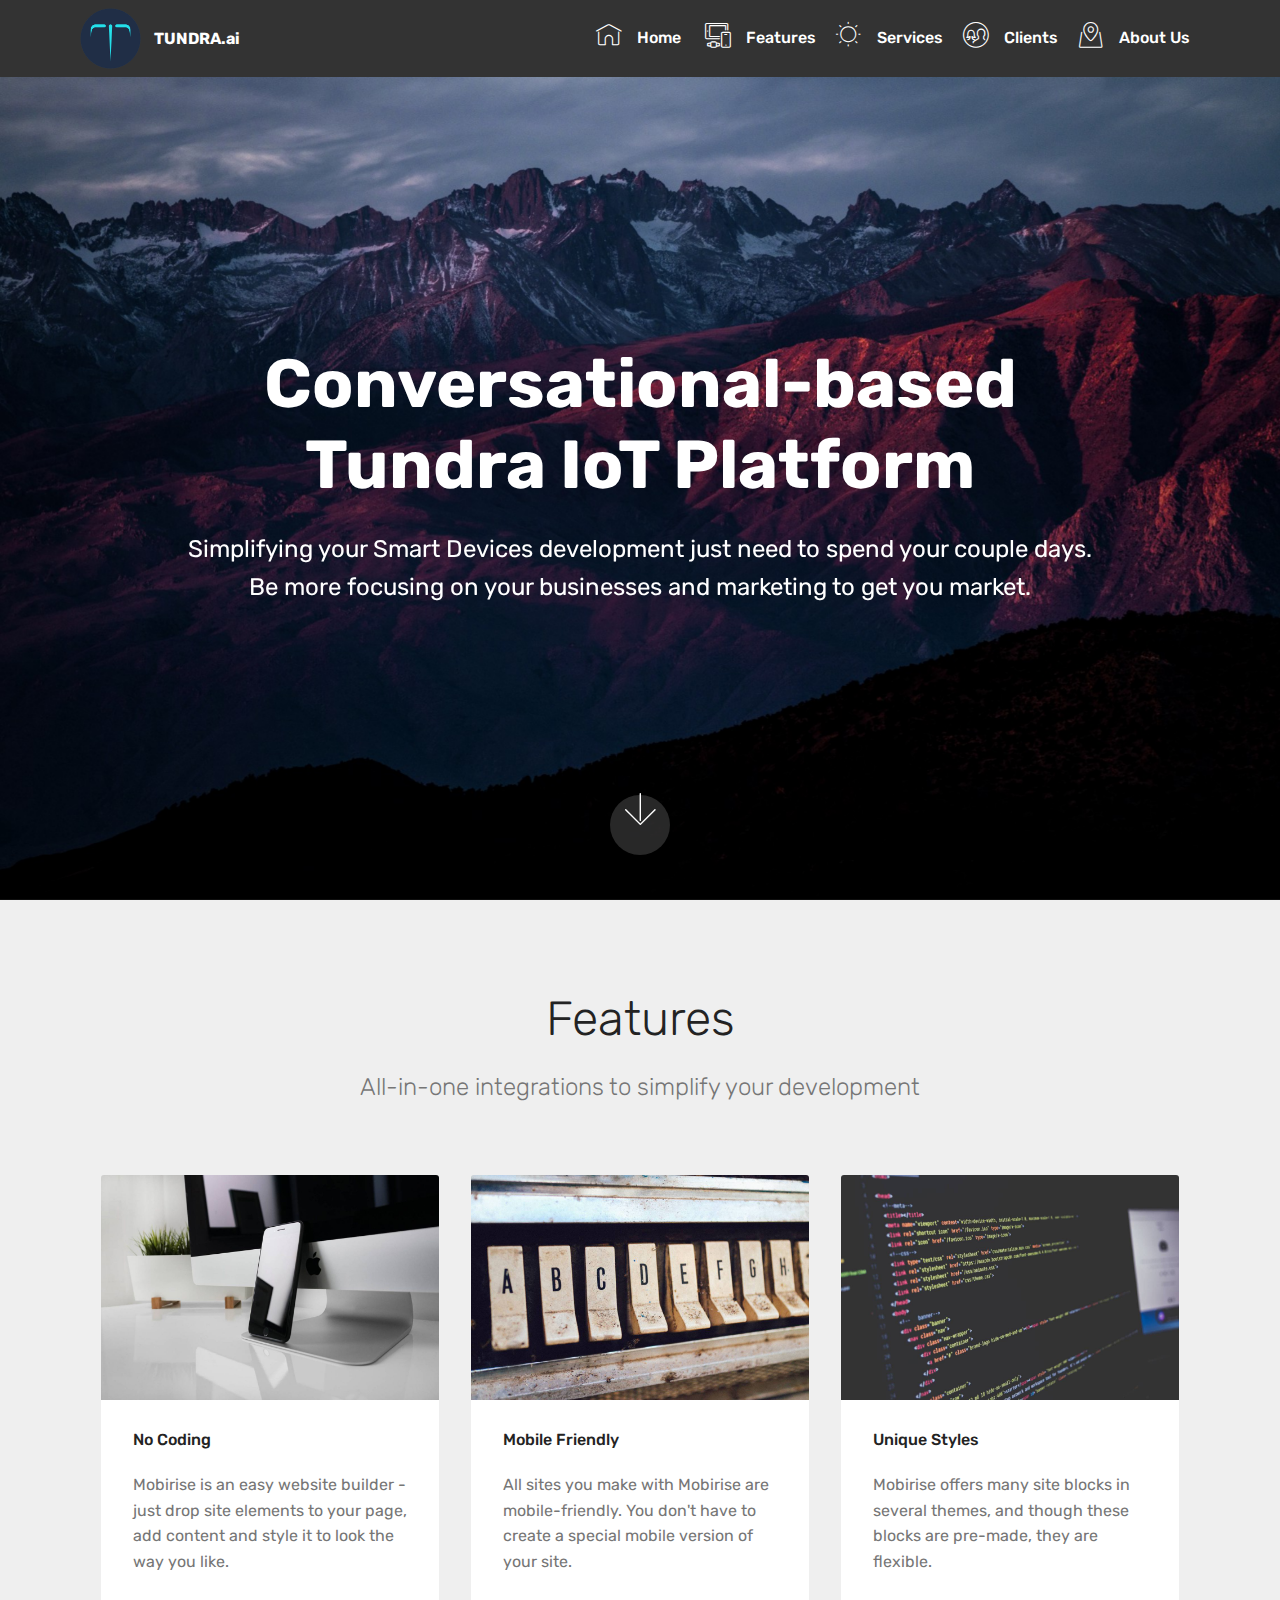
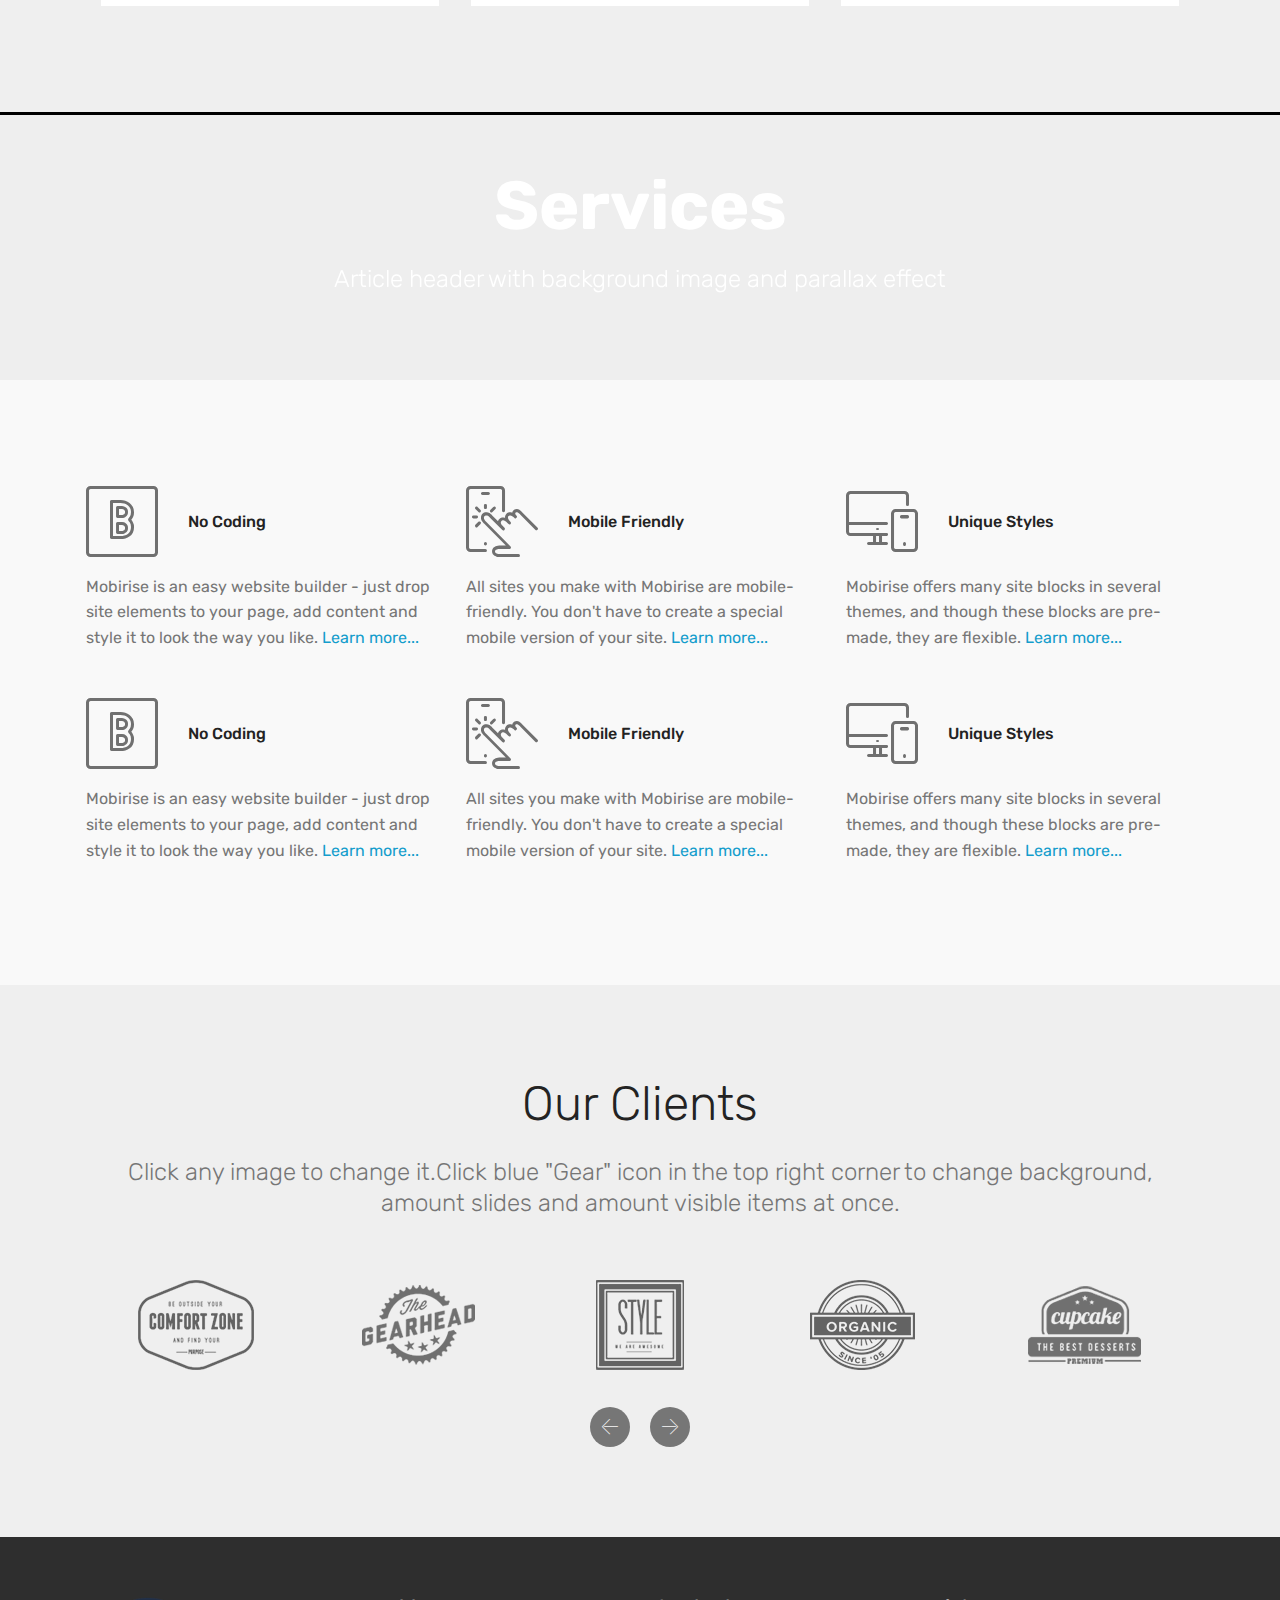
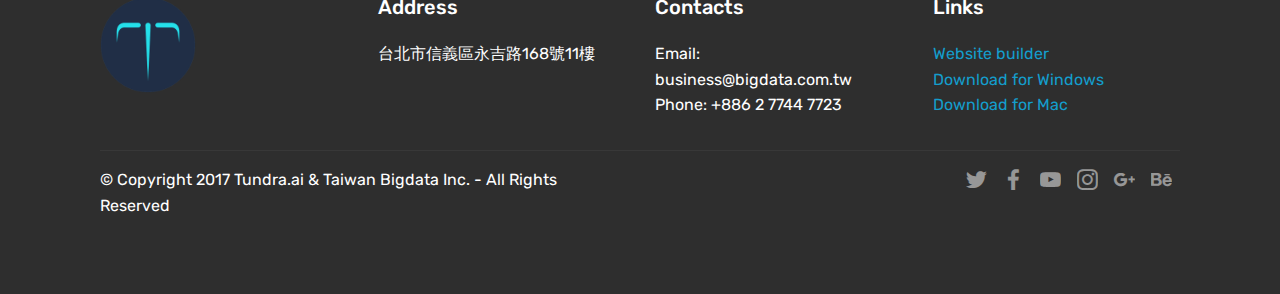
==== commit 243d8c9e: "create github pages" ====
--- a/page1.html
+++ b/page1.html
@@ -23,7 +23,7 @@
   
 </head>
 <body>
-<section class="menu cid-qtC9XromD6" once="menu" id="menu1-o" data-rv-view="136">
+<section class="menu cid-qtC9XromD6" once="menu" id="menu1-o" data-rv-view="272">
 
     
 
@@ -62,7 +62,7 @@
     </nav>
 </section>
 
-<section class="engine"><a href="https://mobirise.co/f">free bootstrap builder</a></section><section class="cid-qtC9XsVFHy mbr-fullscreen mbr-parallax-background" id="header2-p" data-rv-view="138">
+<section class="engine"><a href="https://mobirise.co/n">bootstrap modal popup</a></section><section class="cid-qtC9XsVFHy mbr-fullscreen mbr-parallax-background" id="header2-p" data-rv-view="274">
 
     
 
@@ -85,7 +85,7 @@
     </div>
 </section>
 
-<section class="features18 popup-btn-cards cid-qtCcIbPW1Y" id="features18-q" data-rv-view="141">
+<section class="features18 popup-btn-cards cid-qtCcIbPW1Y" id="features18-q" data-rv-view="277">
 
     
 
@@ -163,7 +163,7 @@
     </div>
 </section>
 
-<section class="mbr-section content5 cid-qtCjKZbpUf mbr-parallax-background" id="content5-r" data-rv-view="144">
+<section class="mbr-section content5 cid-qtCjKZbpUf mbr-parallax-background" id="content5-r" data-rv-view="280">
 
     
 
@@ -184,7 +184,7 @@
     </div>
 </section>
 
-<section class="features10 cid-qtCjEcdOpi" id="features10-s" data-rv-view="147">
+<section class="features10 cid-qtCjEcdOpi" id="features10-s" data-rv-view="283">
 
     
 
@@ -244,7 +244,7 @@
     </div>
 </section>
 
-<section class="features10 cid-qtCjALQSgZ" id="features10-t" data-rv-view="150">
+<section class="features10 cid-qtCjALQSgZ" id="features10-t" data-rv-view="286">
 
     
 
@@ -304,7 +304,7 @@
     </div>
 </section>
 
-<section class="clients cid-qtCjoXbrBL" id="clients-u" data-rv-view="153">
+<section class="clients cid-qtCjoXbrBL" id="clients-u" data-rv-view="289">
       
 
     
@@ -384,7 +384,7 @@
     </div>
 </section>
 
-<section class="cid-qtC9XtGzeD" id="footer1-v" data-rv-view="167">
+<section class="cid-qtC9XtGzeD" id="footer1-v" data-rv-view="303">
 
     
 
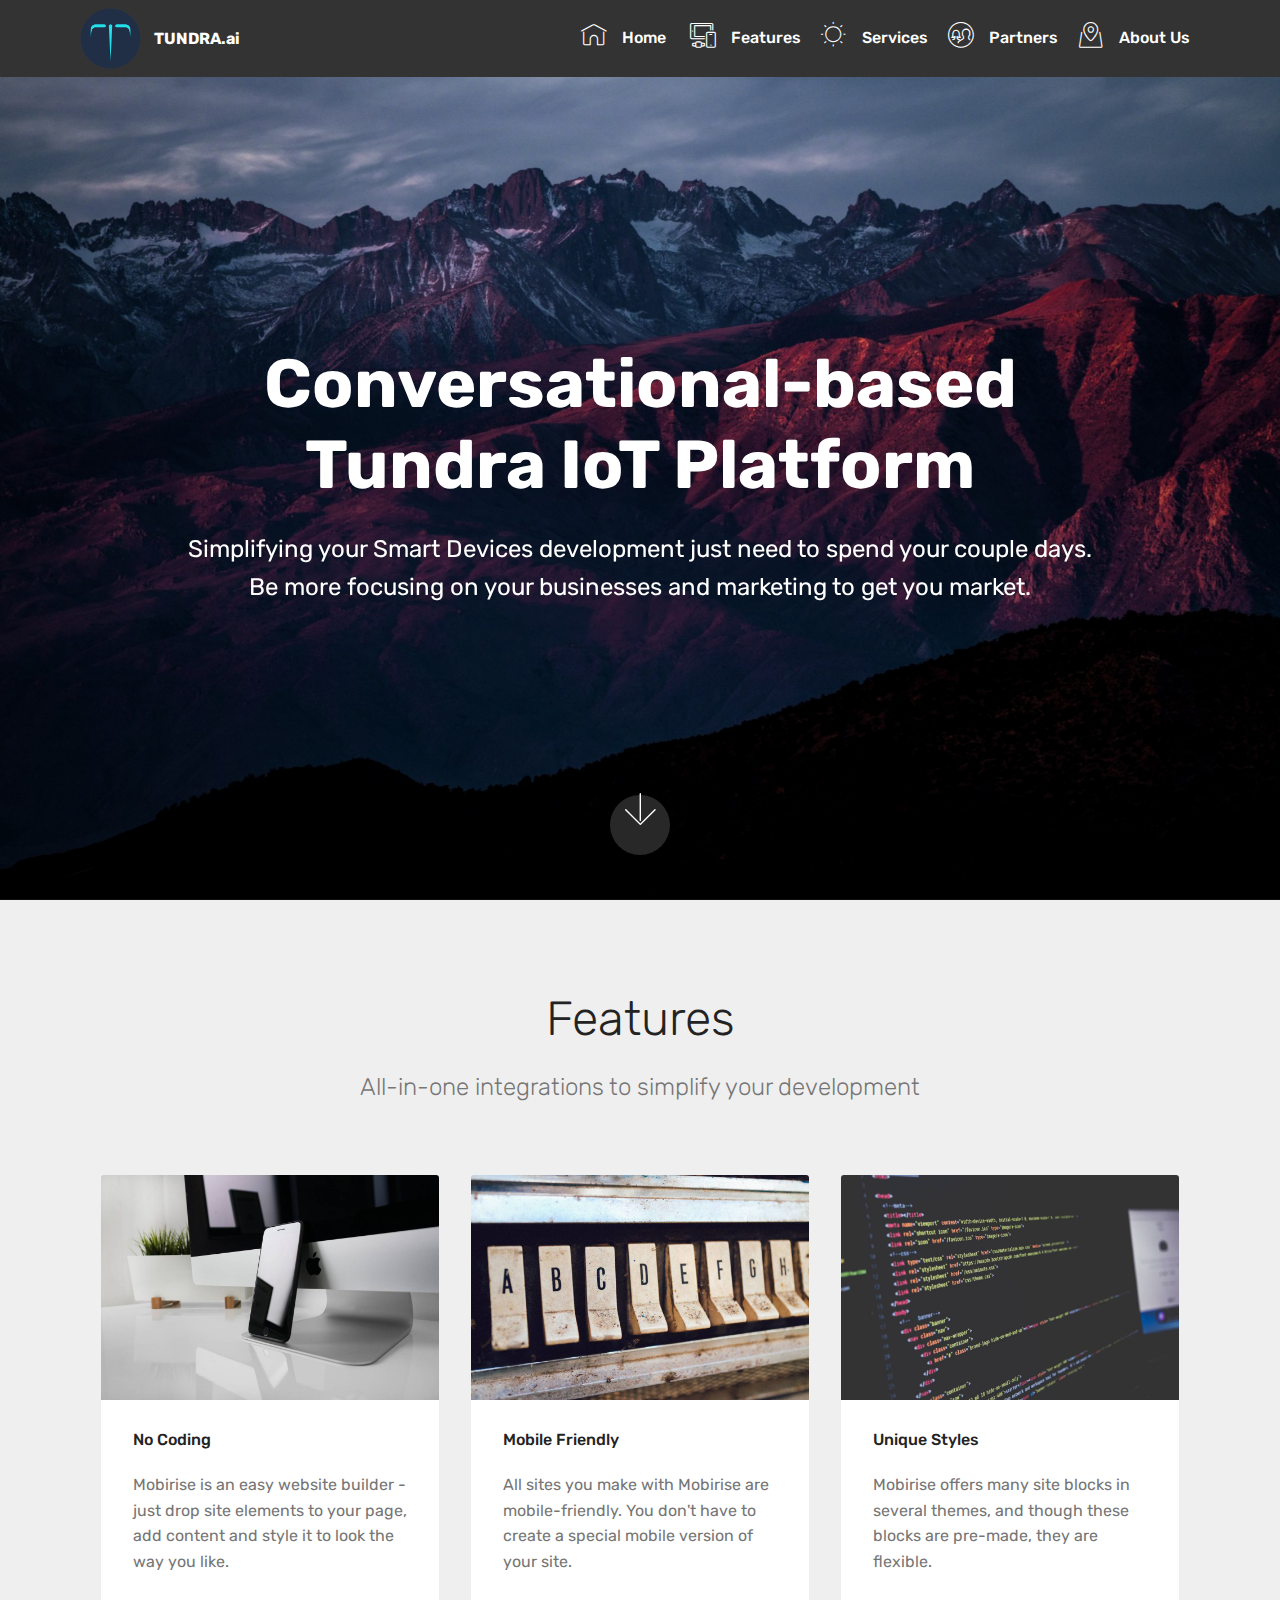
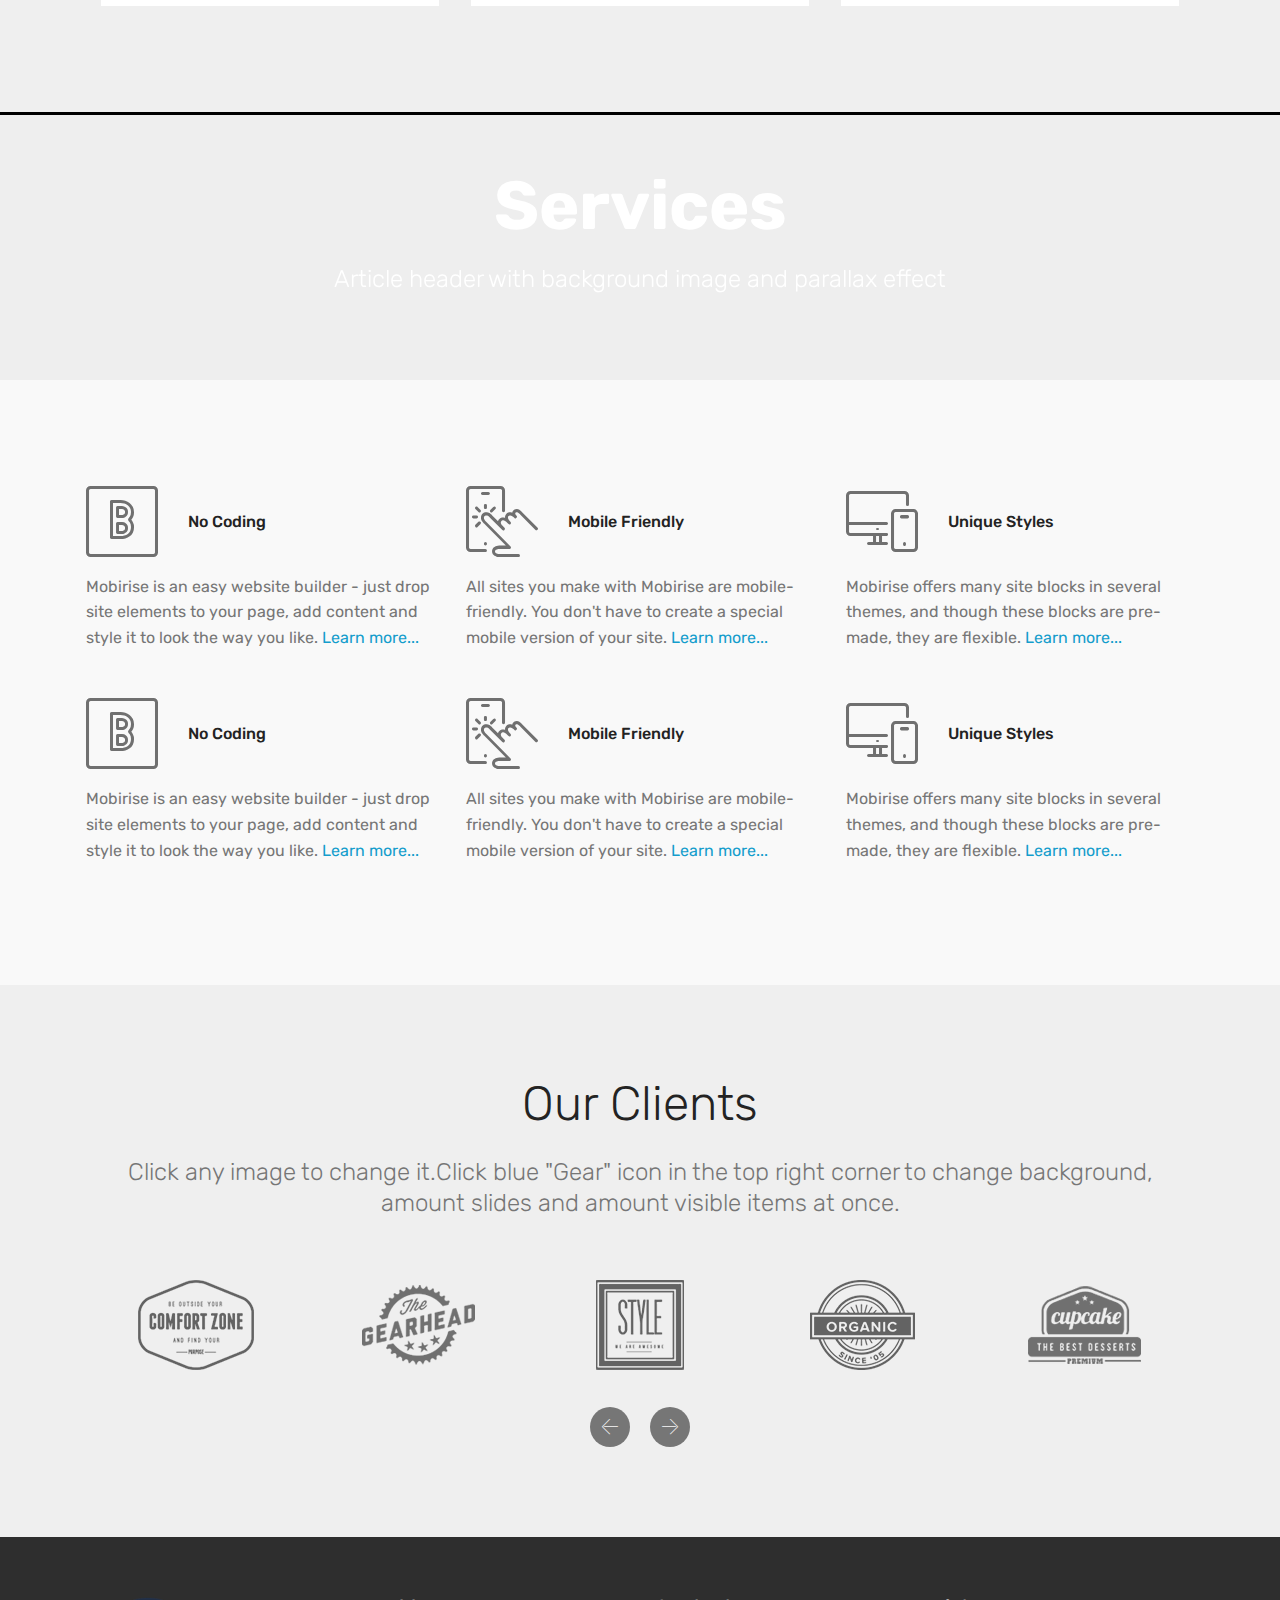
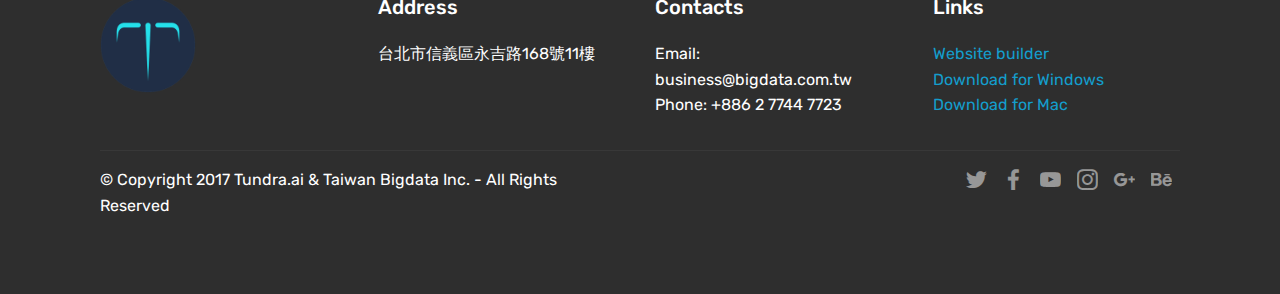
==== commit 36fc3257: "create github pages" ====
--- a/page1.html
+++ b/page1.html
@@ -23,7 +23,7 @@
   
 </head>
 <body>
-<section class="menu cid-qtC9XromD6" once="menu" id="menu1-o" data-rv-view="272">
+<section class="menu cid-qtC9XromD6" once="menu" id="menu1-o" data-rv-view="925">
 
     
 
@@ -43,7 +43,7 @@
                          <img src="assets/images/logo-480x480.png" alt="Mobirise" title="" media-simple="true" style="height: 3.8rem;">
                     </a>
                 </span>
-                <span class="navbar-caption-wrap"><a class="navbar-caption text-white display-4" href="https://mobirise.com">TUNDRA.ai</a></span>
+                <span class="navbar-caption-wrap"><a class="navbar-caption text-white display-4" href="#top">TUNDRA.ai</a></span>
             </div>
         </div>
         <div class="collapse navbar-collapse" id="navbarSupportedContent">
@@ -51,8 +51,8 @@
                     <a class="nav-link link text-white display-4" href="#top">
                         <span class="mbri-home mbr-iconfont mbr-iconfont-btn"></span>&nbsp;Home&nbsp;</a>
                 </li>
-                <li class="nav-item"><a class="nav-link link text-white display-4" href="index.html#features18-j"><span class="mbri-devices mbr-iconfont mbr-iconfont-btn"></span>&nbsp;Features</a></li><li class="nav-item"><a class="nav-link link text-white display-4" href="index.html#content5-n"><span class="mbri-sun mbr-iconfont mbr-iconfont-btn"></span>&nbsp;Services</a></li><li class="nav-item"><a class="nav-link link text-white display-4" href="index.html#clients-k"><span class="mbri-users mbr-iconfont mbr-iconfont-btn"></span>&nbsp;Clients</a></li><li class="nav-item">
-                    <a class="nav-link link text-white display-4" href="https://mobirise.com"><span class="mbri-map-pin mbr-iconfont mbr-iconfont-btn"></span>
+                <li class="nav-item"><a class="nav-link link text-white display-4" href="index.html#content5-n"><span class="mbri-devices mbr-iconfont mbr-iconfont-btn"></span>&nbsp;Features</a></li><li class="nav-item"><a class="nav-link link text-white display-4" href="index.html#content5-n"><span class="mbri-sun mbr-iconfont mbr-iconfont-btn"></span>&nbsp;Services</a></li><li class="nav-item"><a class="nav-link link text-white display-4" href="index.html#clients-k"><span class="mbri-users mbr-iconfont mbr-iconfont-btn"></span>&nbsp;Partners</a></li><li class="nav-item">
+                    <a class="nav-link link text-white display-4" href="index.html#footer1-f"><span class="mbri-map-pin mbr-iconfont mbr-iconfont-btn"></span>
                         
                         About Us
                     </a>
@@ -62,7 +62,7 @@
     </nav>
 </section>
 
-<section class="engine"><a href="https://mobirise.co/n">bootstrap modal popup</a></section><section class="cid-qtC9XsVFHy mbr-fullscreen mbr-parallax-background" id="header2-p" data-rv-view="274">
+<section class="engine"><a href="https://mobirise.co/c">free web maker</a></section><section class="cid-qtC9XsVFHy mbr-fullscreen mbr-parallax-background" id="header2-p" data-rv-view="927">
 
     
 
@@ -85,7 +85,7 @@
     </div>
 </section>
 
-<section class="features18 popup-btn-cards cid-qtCcIbPW1Y" id="features18-q" data-rv-view="277">
+<section class="features18 popup-btn-cards cid-qtCcIbPW1Y" id="features18-q" data-rv-view="930">
 
     
 
@@ -145,7 +145,7 @@
                                 Learn More
                             </a>
                         </div>
-                        <img src="assets/images/03.jpg" alt="Mobirise" media-simple="true">
+                        <img src="assets/images/035.jpg" alt="Mobirise" media-simple="true">
                     </div>
                     <div class="card-box">
                         <h4 class="card-title mbr-fonts-style display-7">
@@ -163,7 +163,7 @@
     </div>
 </section>
 
-<section class="mbr-section content5 cid-qtCjKZbpUf mbr-parallax-background" id="content5-r" data-rv-view="280">
+<section class="mbr-section content5 cid-qtCjKZbpUf mbr-parallax-background" id="content5-r" data-rv-view="933">
 
     
 
@@ -184,7 +184,7 @@
     </div>
 </section>
 
-<section class="features10 cid-qtCjEcdOpi" id="features10-s" data-rv-view="283">
+<section class="features10 cid-qtCjEcdOpi" id="features10-s" data-rv-view="936">
 
     
 
@@ -244,7 +244,7 @@
     </div>
 </section>
 
-<section class="features10 cid-qtCjALQSgZ" id="features10-t" data-rv-view="286">
+<section class="features10 cid-qtCjALQSgZ" id="features10-t" data-rv-view="939">
 
     
 
@@ -304,7 +304,7 @@
     </div>
 </section>
 
-<section class="clients cid-qtCjoXbrBL" id="clients-u" data-rv-view="289">
+<section class="clients cid-qtCjoXbrBL" id="clients-u" data-rv-view="942">
       
 
     
@@ -384,7 +384,7 @@
     </div>
 </section>
 
-<section class="cid-qtC9XtGzeD" id="footer1-v" data-rv-view="303">
+<section class="cid-qtC9XtGzeD" id="footer1-v" data-rv-view="956">
 
     
 
--- a/assets/mobirise/css/mbr-additional.css
+++ b/assets/mobirise/css/mbr-additional.css
@@ -1805,78 +1805,30 @@
     font-size: 40px !important;
   }
 }
-.cid-qtCcIbPW1Y {
-  padding-top: 90px;
+.cid-qtEPRGjV6R {
+  padding-top: 60px;
+  padding-bottom: 0px;
+  background-color: #ffffff;
+}
+.cid-qtEPRGjV6R .mbr-section-subtitle {
+  color: #767676;
+}
+.cid-qtEPedWPG6 {
+  padding-top: 30px;
   padding-bottom: 90px;
-  background-color: #efefef;
-}
-.cid-qtCcIbPW1Y .mbr-section-subtitle {
-  color: #767676;
-}
-.cid-qtCcIbPW1Y .mbr-text {
-  color: #767676;
-}
-.cid-qtCcIbPW1Y .card {
-  display: flex;
-  position: relative;
-  justify-content: center;
-}
-.cid-qtCcIbPW1Y .card-wrapper {
-  box-shadow: 0px 0px 0px 0px rgba(0, 0, 0, 0);
-  transition: box-shadow 0.3s;
-}
-.cid-qtCcIbPW1Y .card-wrapper .card-img {
-  display: flex;
-  flex-direction: column;
-  align-items: center;
-  justify-content: center;
-  position: relative;
-  overflow: hidden;
-  border-bottom-right-radius: 0;
-  border-bottom-left-radius: 0;
-}
-.cid-qtCcIbPW1Y .card-wrapper .card-img .mbr-overlay {
-  background-color: #efefef;
-  display: none;
-  transition: opacity .3s;
-}
-.cid-qtCcIbPW1Y .card-wrapper .card-img .mbr-section-btn {
-  position: absolute;
-  transition: opacity .3s;
-  margin: auto;
-}
-.cid-qtCcIbPW1Y .card-wrapper .card-box {
-  background-color: #efefef;
-  padding: 0 2rem 2rem 2rem;
-  border-bottom-left-radius: 0;
-  border-bottom-right-radius: 0;
-}
-.cid-qtCcIbPW1Y .card-wrapper .card-box h4 {
+  background-color: #ffffff;
+}
+.cid-qtEPedWPG6 h4 {
   font-weight: 500;
   margin-bottom: 0;
+  text-align: left;
+}
+.cid-qtEPedWPG6 p {
+  color: #767676;
+  text-align: left;
+}
+.cid-qtEPedWPG6 .card-box {
   padding-top: 2rem;
-}
-.cid-qtCcIbPW1Y .card-wrapper .card-box p {
-  margin-bottom: 0;
-  padding-top: 1.5rem;
-}
-.cid-qtCcIbPW1Y .card-wrapper:hover {
-  box-shadow: 0px 0px 30px 0px rgba(0, 0, 0, 0.05);
-  transition: box-shadow 0.3s;
-}
-.cid-qtCcIbPW1Y .popup-btn .mbr-overlay {
-  display: block !important;
-  opacity: 0;
-}
-.cid-qtCcIbPW1Y .popup-btn .mbr-section-btn {
-  display: block !important;
-  opacity: 0;
-}
-.cid-qtCcIbPW1Y .popup-btn:hover .mbr-overlay {
-  opacity: .5;
-}
-.cid-qtCcIbPW1Y .popup-btn:hover .mbr-section-btn {
-  opacity: 1;
 }
 .cid-qtCjoXbrBL {
   padding-top: 90px;
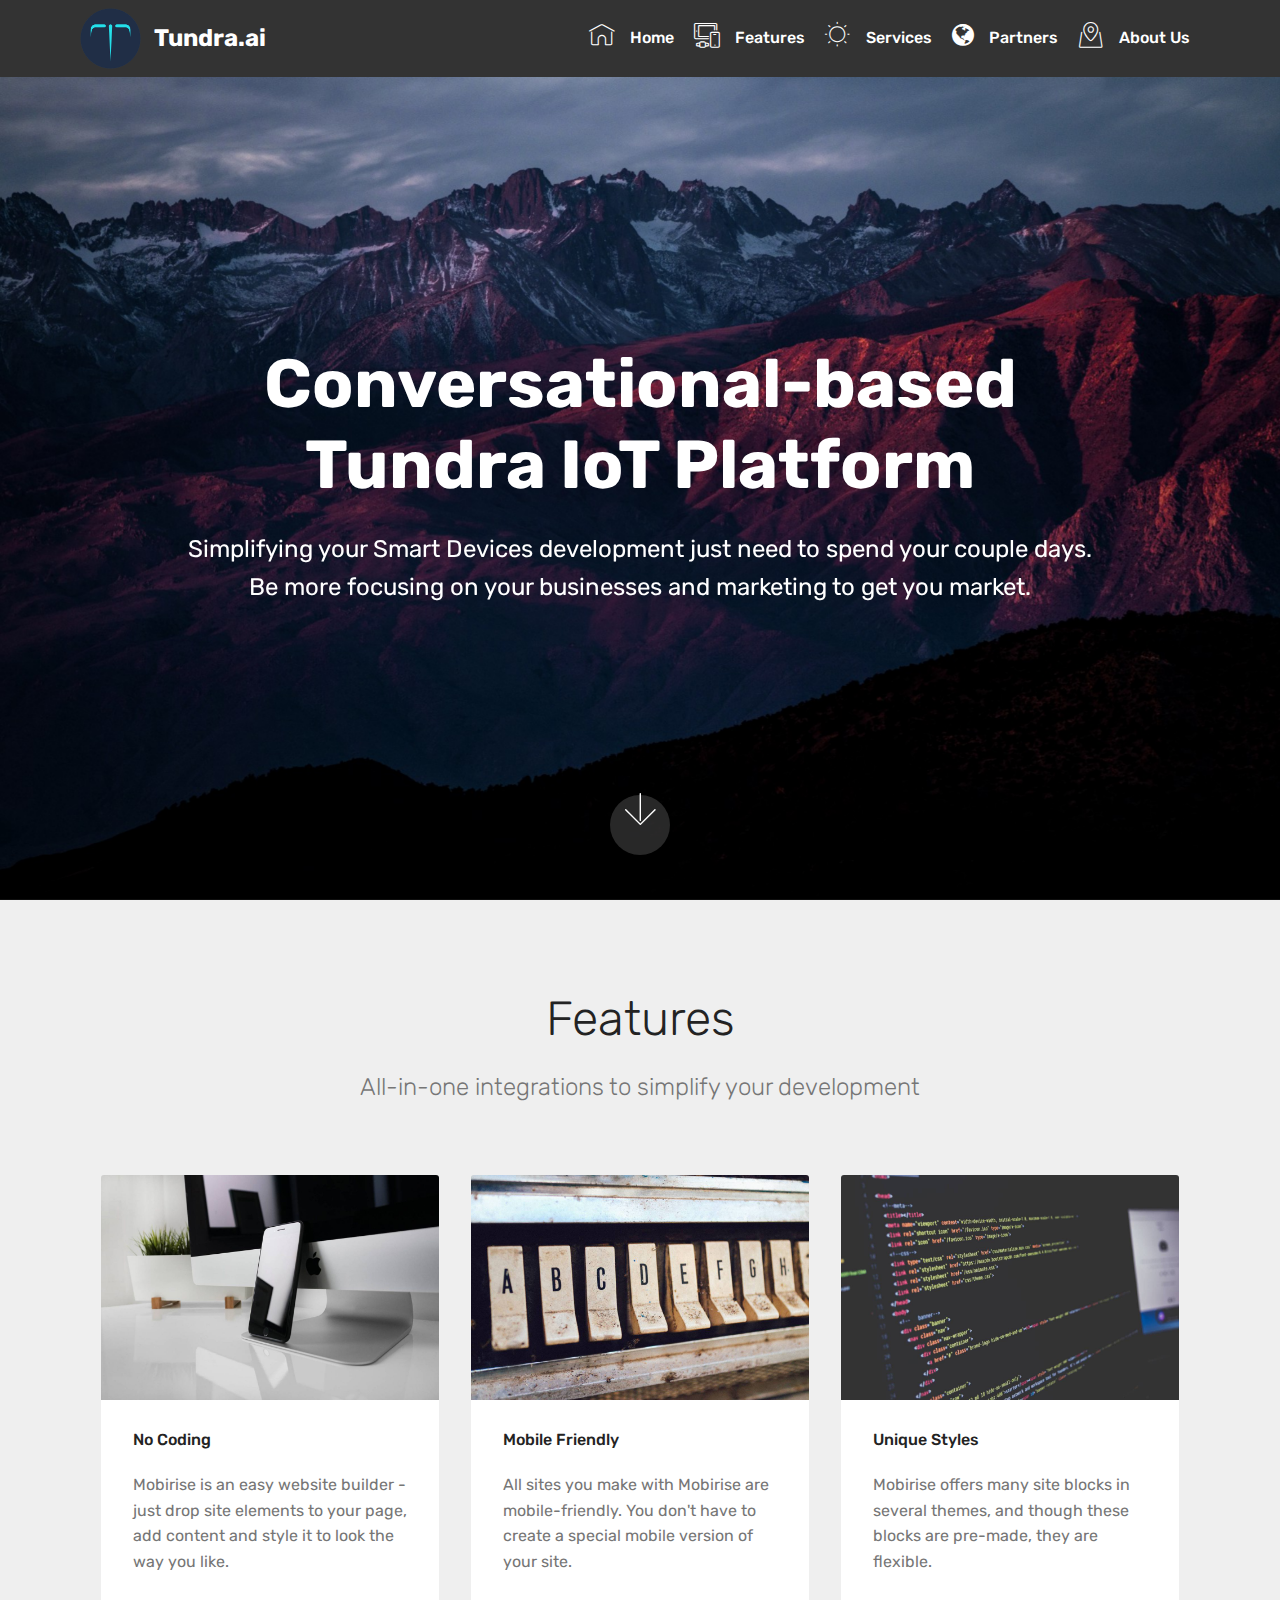
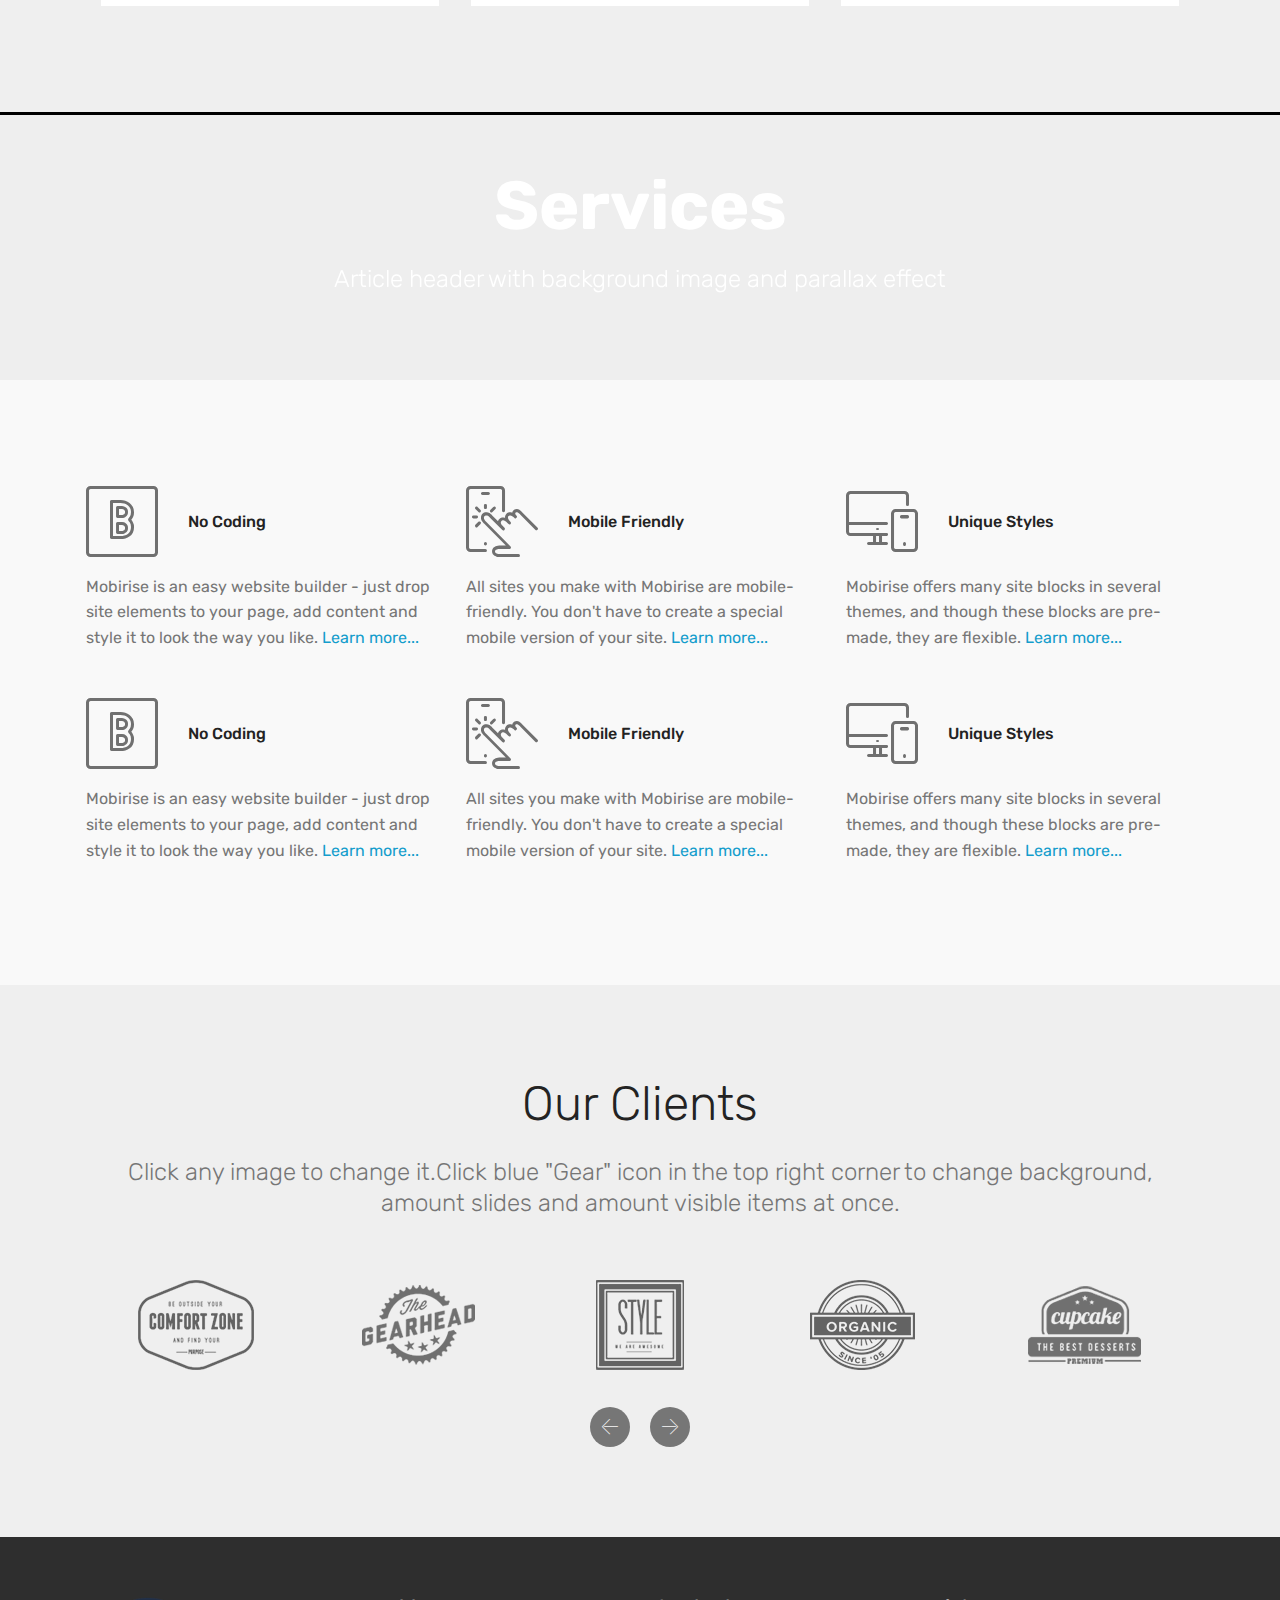
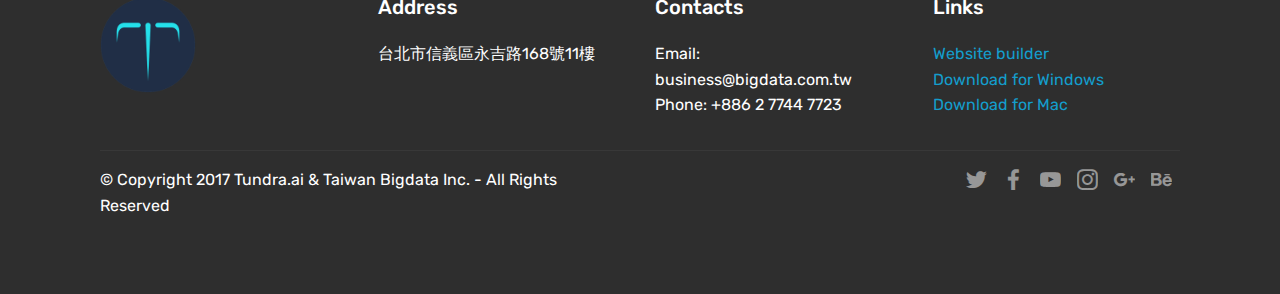
==== commit 55438046: "Fix typos." ====
--- a/page1.html
+++ b/page1.html
@@ -1,14 +1,15 @@
 <!DOCTYPE html>
 <html>
 <head>
-  <!-- Site made with Mobirise Website Builder v4.2.3, https://mobirise.com -->
+  <!-- Site made with Mobirise Website Builder v4.2.4, https://mobirise.com -->
   <meta charset="UTF-8">
   <meta http-equiv="X-UA-Compatible" content="IE=edge">
-  <meta name="generator" content="Mobirise v4.2.3, mobirise.com">
+  <meta name="generator" content="Mobirise v4.2.4, mobirise.com">
   <meta name="viewport" content="width=device-width, initial-scale=1">
   <link rel="shortcut icon" href="assets/images/logo-480x480.png" type="image/x-icon">
   <meta name="description" content="">
   <title>Tundra.ai - TW</title>
+  <link rel="stylesheet" href="assets/font-awesome/css/font-awesome.min.css">
   <link rel="stylesheet" href="assets/web/assets/mobirise-icons/mobirise-icons.css">
   <link rel="stylesheet" href="assets/tether/tether.min.css">
   <link rel="stylesheet" href="assets/bootstrap/css/bootstrap.min.css">
@@ -23,7 +24,7 @@
   
 </head>
 <body>
-<section class="menu cid-qtC9XromD6" once="menu" id="menu1-o" data-rv-view="925">
+<section class="menu cid-qtC9XromD6" once="menu" id="menu1-o" data-rv-view="302">
 
     
 
@@ -39,19 +40,26 @@
         <div class="menu-logo">
             <div class="navbar-brand">
                 <span class="navbar-logo">
-                    <a href="https://tundra.ai">
+                    <a href="https://mobirise.com">
                          <img src="assets/images/logo-480x480.png" alt="Mobirise" title="" media-simple="true" style="height: 3.8rem;">
                     </a>
                 </span>
-                <span class="navbar-caption-wrap"><a class="navbar-caption text-white display-4" href="#top">TUNDRA.ai</a></span>
+                <span class="navbar-caption-wrap"><a class="navbar-caption text-white display-5" href="https://mobirise.com">Tundra.ai</a></span>
             </div>
         </div>
         <div class="collapse navbar-collapse" id="navbarSupportedContent">
             <ul class="navbar-nav nav-dropdown nav-right" data-app-modern-menu="true"><li class="nav-item">
                     <a class="nav-link link text-white display-4" href="#top">
-                        <span class="mbri-home mbr-iconfont mbr-iconfont-btn"></span>&nbsp;Home&nbsp;</a>
-                </li>
-                <li class="nav-item"><a class="nav-link link text-white display-4" href="index.html#content5-n"><span class="mbri-devices mbr-iconfont mbr-iconfont-btn"></span>&nbsp;Features</a></li><li class="nav-item"><a class="nav-link link text-white display-4" href="index.html#content5-n"><span class="mbri-sun mbr-iconfont mbr-iconfont-btn"></span>&nbsp;Services</a></li><li class="nav-item"><a class="nav-link link text-white display-4" href="index.html#clients-k"><span class="mbri-users mbr-iconfont mbr-iconfont-btn"></span>&nbsp;Partners</a></li><li class="nav-item">
+                        <span class="mbri-home mbr-iconfont mbr-iconfont-btn"></span>
+                        Home</a>
+                </li><li class="nav-item"><a class="nav-link link text-white display-4" href="index.html#content5-1e"><span class="mbri-devices mbr-iconfont mbr-iconfont-btn"></span>
+                        
+                        Features</a></li><li class="nav-item"><a class="nav-link link text-white display-4" href="index.html#content4-15"><span class="mbri-sun mbr-iconfont mbr-iconfont-btn"></span>
+                        
+                        Services</a></li><li class="nav-item"><a class="nav-link link text-white display-4" href="index.html#clients-k"><span class="fa fa-globe mbr-iconfont mbr-iconfont-btn"></span>
+                        
+                        Partners</a></li>
+                <li class="nav-item">
                     <a class="nav-link link text-white display-4" href="index.html#footer1-f"><span class="mbri-map-pin mbr-iconfont mbr-iconfont-btn"></span>
                         
                         About Us
@@ -62,7 +70,7 @@
     </nav>
 </section>
 
-<section class="engine"><a href="https://mobirise.co/c">free web maker</a></section><section class="cid-qtC9XsVFHy mbr-fullscreen mbr-parallax-background" id="header2-p" data-rv-view="927">
+<section class="engine"><a href="https://mobirise.co/m">bootstrap table</a></section><section class="cid-qtC9XsVFHy mbr-fullscreen mbr-parallax-background" id="header2-p" data-rv-view="304">
 
     
 
@@ -85,7 +93,7 @@
     </div>
 </section>
 
-<section class="features18 popup-btn-cards cid-qtCcIbPW1Y" id="features18-q" data-rv-view="930">
+<section class="features18 popup-btn-cards cid-qtCcIbPW1Y" id="features18-q" data-rv-view="307">
 
     
 
@@ -145,7 +153,7 @@
                                 Learn More
                             </a>
                         </div>
-                        <img src="assets/images/035.jpg" alt="Mobirise" media-simple="true">
+                        <img src="assets/images/032.jpg" alt="Mobirise" media-simple="true">
                     </div>
                     <div class="card-box">
                         <h4 class="card-title mbr-fonts-style display-7">
@@ -163,7 +171,7 @@
     </div>
 </section>
 
-<section class="mbr-section content5 cid-qtCjKZbpUf mbr-parallax-background" id="content5-r" data-rv-view="933">
+<section class="mbr-section content5 cid-qtCjKZbpUf mbr-parallax-background" id="content5-r" data-rv-view="310">
 
     
 
@@ -184,7 +192,7 @@
     </div>
 </section>
 
-<section class="features10 cid-qtCjEcdOpi" id="features10-s" data-rv-view="936">
+<section class="features10 cid-qtCjEcdOpi" id="features10-s" data-rv-view="313">
 
     
 
@@ -244,7 +252,7 @@
     </div>
 </section>
 
-<section class="features10 cid-qtCjALQSgZ" id="features10-t" data-rv-view="939">
+<section class="features10 cid-qtCjALQSgZ" id="features10-t" data-rv-view="316">
 
     
 
@@ -304,7 +312,7 @@
     </div>
 </section>
 
-<section class="clients cid-qtCjoXbrBL" id="clients-u" data-rv-view="942">
+<section class="clients cid-qtCjoXbrBL" id="clients-u" data-rv-view="319">
       
 
     
@@ -384,7 +392,7 @@
     </div>
 </section>
 
-<section class="cid-qtC9XtGzeD" id="footer1-v" data-rv-view="956">
+<section class="cid-qtC9XtGzeD" id="footer1-v" data-rv-view="333">
 
     
 
@@ -479,10 +487,10 @@
   <script src="assets/popper/popper.min.js"></script>
   <script src="assets/tether/tether.min.js"></script>
   <script src="assets/bootstrap/js/bootstrap.min.js"></script>
-  <script src="assets/smooth-scroll/smooth-scroll.js"></script>
   <script src="assets/touch-swipe/jquery.touch-swipe.min.js"></script>
   <script src="assets/jarallax/jarallax.min.js"></script>
   <script src="assets/bootstrap-carousel-swipe/bootstrap-carousel-swipe.js"></script>
+  <script src="assets/smooth-scroll/smooth-scroll.js"></script>
   <script src="assets/dropdown/js/script.min.js"></script>
   <script src="assets/theme/js/script.js"></script>
   
--- a/assets/mobirise/css/mbr-additional.css
+++ b/assets/mobirise/css/mbr-additional.css
@@ -1337,6 +1337,851 @@
   height: auto;
   min-height: 100vh;
 }
+.cid-qtIbqbiiIF {
+  background-image: url("../../../assets/images/1-1600x828.jpg");
+}
+.cid-qtIbqbiiIF .mbr-table-cell {
+  vertical-align: middle;
+}
+.cid-qtIcEmcraY {
+  padding-top: 60px;
+  padding-bottom: 60px;
+  background-image: url("../../../assets/images/mbr-2-1620x1080.jpg");
+}
+.cid-qtIcEmcraY .mbr-table-cell {
+  vertical-align: middle;
+}
+.cid-qtCjEcdOpi {
+  padding-top: 45px;
+  padding-bottom: 0px;
+  background-color: #f9f9f9;
+}
+.cid-qtCjEcdOpi h4 {
+  text-align: left;
+  font-weight: 500;
+}
+.cid-qtCjEcdOpi p {
+  color: #767676;
+  text-align: left;
+}
+.cid-qtCjEcdOpi .card-img {
+  text-align: left;
+  padding-right: 30px;
+  -webkit-flex-shrink: 0;
+  flex-shrink: 0;
+  width: auto;
+}
+.cid-qtCjEcdOpi .card-img span {
+  font-size: 72px;
+  color: #707070;
+}
+.cid-qtCjEcdOpi .card-title {
+  margin-bottom: 0;
+}
+.cid-qtCjEcdOpi .mbr-crt-title {
+  -webkit-flex-grow: 1;
+  flex-grow: 1;
+}
+.cid-qtCjEcdOpi .media {
+  margin: initial;
+  align-items: center;
+}
+@media (max-width: 300px) {
+  .cid-qtCjEcdOpi .card-img span {
+    font-size: 40px !important;
+  }
+}
+.cid-qtCjEcdOpi .mbr-iconfont {
+  color: #149dcc;
+  border-color: #149dcc;
+}
+.cid-qtCjALQSgZ {
+  padding-top: 0px;
+  padding-bottom: 60px;
+  background-color: #f9f9f9;
+}
+.cid-qtCjALQSgZ h4 {
+  text-align: left;
+  font-weight: 500;
+}
+.cid-qtCjALQSgZ p {
+  color: #767676;
+  text-align: left;
+}
+.cid-qtCjALQSgZ .card-img {
+  text-align: left;
+  padding-right: 30px;
+  -webkit-flex-shrink: 0;
+  flex-shrink: 0;
+  width: auto;
+}
+.cid-qtCjALQSgZ .card-img span {
+  font-size: 72px;
+  color: #707070;
+}
+.cid-qtCjALQSgZ .card-title {
+  margin-bottom: 0;
+}
+.cid-qtCjALQSgZ .mbr-crt-title {
+  -webkit-flex-grow: 1;
+  flex-grow: 1;
+}
+.cid-qtCjALQSgZ .media {
+  margin: initial;
+  align-items: center;
+}
+@media (max-width: 300px) {
+  .cid-qtCjALQSgZ .card-img span {
+    font-size: 40px !important;
+  }
+}
+.cid-qtCjALQSgZ .mbr-iconfont {
+  color: #149dcc;
+  border-color: #149dcc;
+}
+.cid-qtIgLTFfPQ {
+  padding-top: 90px;
+  padding-bottom: 90px;
+  background-color: #efefef;
+}
+.cid-qtIgLTFfPQ h2 {
+  text-align: left;
+}
+.cid-qtIgLTFfPQ h4 {
+  text-align: left;
+  font-weight: 500;
+}
+.cid-qtIgLTFfPQ p {
+  color: #767676;
+  text-align: left;
+}
+.cid-qtIgLTFfPQ .block-content {
+  display: -webkit-flex;
+  flex-direction: column;
+  -webkit-flex-direction: column;
+  word-break: break-word;
+}
+.cid-qtIgLTFfPQ .media {
+  margin: initial;
+  align-items: center;
+}
+.cid-qtIgLTFfPQ .mbr-figure {
+  align-self: flex-start;
+  -webkit-align-self: flex-start;
+  -webkit-flex-shrink: 0;
+  flex-shrink: 0;
+}
+.cid-qtIgLTFfPQ .card-img {
+  padding-right: 2rem;
+  width: auto;
+}
+.cid-qtIgLTFfPQ .card-img span {
+  font-size: 72px;
+  color: #707070;
+}
+@media (min-width: 992px) {
+  .cid-qtIgLTFfPQ .mbr-figure {
+    padding-right: 4rem;
+  }
+}
+@media (max-width: 991px) {
+  .cid-qtIgLTFfPQ .mbr-figure {
+    padding-right: 0;
+    padding-bottom: 1rem;
+    margin-bottom: 2rem;
+  }
+}
+@media (max-width: 300px) {
+  .cid-qtIgLTFfPQ .card-img span {
+    font-size: 40px !important;
+  }
+}
+.cid-qtIgLTFfPQ .mbr-text {
+  text-align: left;
+}
+.cid-qtIgLTFfPQ .mbr-iconfont {
+  color: #149dcc;
+  border-color: #149dcc;
+}
+.cid-qtEPRGjV6R {
+  padding-top: 60px;
+  padding-bottom: 0px;
+  background-color: #ffffff;
+}
+.cid-qtEPRGjV6R .mbr-section-subtitle {
+  color: #767676;
+}
+.cid-qtEPedWPG6 {
+  padding-top: 30px;
+  padding-bottom: 90px;
+  background-color: #ffffff;
+}
+.cid-qtEPedWPG6 h4 {
+  font-weight: 500;
+  margin-bottom: 0;
+  text-align: left;
+}
+.cid-qtEPedWPG6 p {
+  color: #767676;
+  text-align: left;
+}
+.cid-qtEPedWPG6 .card-box {
+  padding-top: 2rem;
+}
+.cid-qtEPedWPG6 .mbr-iconfont {
+  color: #149dcc;
+  border-color: #149dcc;
+}
+.cid-qtCjoXbrBL {
+  padding-top: 90px;
+  padding-bottom: 90px;
+  background-color: #efefef;
+}
+.cid-qtCjoXbrBL .carousel-control {
+  background: #000;
+}
+.cid-qtCjoXbrBL .mbr-section-subtitle {
+  color: #767676;
+}
+.cid-qtCjoXbrBL .carousel-item {
+  -webkit-justify-content: center;
+  justify-content: center;
+}
+.cid-qtCjoXbrBL .carousel-item .media-container-row {
+  -webkit-flex-grow: 1;
+  flex-grow: 1;
+}
+.cid-qtCjoXbrBL .carousel-item .wrap-img {
+  text-align: center;
+}
+.cid-qtCjoXbrBL .carousel-item .wrap-img img {
+  max-height: 150px;
+  width: auto;
+  max-width: 100%;
+}
+.cid-qtCjoXbrBL .carousel-controls {
+  display: flex;
+  -webkit-justify-content: center;
+  justify-content: center;
+}
+.cid-qtCjoXbrBL .carousel-controls .carousel-control {
+  background: #000;
+  border-radius: 50%;
+  position: static;
+  width: 40px;
+  height: 40px;
+  margin-top: 2rem;
+  border-width: 1px;
+}
+.cid-qtCjoXbrBL .carousel-controls .carousel-control.carousel-control-prev {
+  left: auto;
+  margin-right: 20px;
+  margin-left: 0;
+}
+.cid-qtCjoXbrBL .carousel-controls .carousel-control.carousel-control-next {
+  right: auto;
+  margin-right: 0;
+}
+.cid-qtCjoXbrBL .carousel-controls .carousel-control .mbr-iconfont {
+  font-size: 1rem;
+}
+.cid-qtCjoXbrBL .cloneditem-1,
+.cid-qtCjoXbrBL .cloneditem-2,
+.cid-qtCjoXbrBL .cloneditem-3,
+.cid-qtCjoXbrBL .cloneditem-4,
+.cid-qtCjoXbrBL .cloneditem-5 {
+  display: none;
+}
+.cid-qtCjoXbrBL .col-lg-15 {
+  -webkit-box-flex: 0;
+  -ms-flex: 0 0 100%;
+  -webkit-flex: 0 0 100%;
+  flex: 0 0 100%;
+  max-width: 100%;
+  position: relative;
+  min-height: 1px;
+  padding-right: 10px;
+  padding-left: 10px;
+  width: 100%;
+}
+@media (min-width: 992px) {
+  .cid-qtCjoXbrBL .col-lg-15 {
+    -ms-flex: 0 0 20%;
+    -webkit-flex: 0 0 20%;
+    flex: 0 0 20%;
+    max-width: 20%;
+    width: 20%;
+  }
+  .cid-qtCjoXbrBL .carousel-inner.slides2 > .carousel-item.active.carousel-item-right,
+  .cid-qtCjoXbrBL .carousel-inner.slides2 > .carousel-item.carousel-item-next {
+    left: 0;
+    -webkit-transform: translate3d(50%, 0, 0);
+    transform: translate3d(50%, 0, 0);
+  }
+  .cid-qtCjoXbrBL .carousel-inner.slides2 > .carousel-item.active.carousel-item-left,
+  .cid-qtCjoXbrBL .carousel-inner.slides2 > .carousel-item.carousel-item-prev {
+    left: 0;
+    -webkit-transform: translate3d(-50%, 0, 0);
+    transform: translate3d(-50%, 0, 0);
+  }
+  .cid-qtCjoXbrBL .carousel-inner.slides2 > .carousel-item.carousel-item-left,
+  .cid-qtCjoXbrBL .carousel-inner.slides2 > .carousel-item.carousel-item-prev.carousel-item-right,
+  .cid-qtCjoXbrBL .carousel-inner.slides2 > .carousel-item.active {
+    left: 0;
+    -webkit-transform: translate3d(0, 0, 0);
+    transform: translate3d(0, 0, 0);
+  }
+  .cid-qtCjoXbrBL .carousel-inner.slides2 .cloneditem-1,
+  .cid-qtCjoXbrBL .carousel-inner.slides2 .cloneditem-2,
+  .cid-qtCjoXbrBL .carousel-inner.slides2 .cloneditem-3 {
+    display: block;
+  }
+  .cid-qtCjoXbrBL .carousel-inner.slides3 > .carousel-item.active.carousel-item-right,
+  .cid-qtCjoXbrBL .carousel-inner.slides3 > .carousel-item.carousel-item-next {
+    left: 0;
+    -webkit-transform: translate3d(33.333333%, 0, 0);
+    transform: translate3d(33.333333%, 0, 0);
+  }
+  .cid-qtCjoXbrBL .carousel-inner.slides3 > .carousel-item.active.carousel-item-left,
+  .cid-qtCjoXbrBL .carousel-inner.slides3 > .carousel-item.carousel-item-prev {
+    left: 0;
+    -webkit-transform: translate3d(-33.333333%, 0, 0);
+    transform: translate3d(-33.333333%, 0, 0);
+  }
+  .cid-qtCjoXbrBL .carousel-inner.slides3 > .carousel-item.carousel-item-left,
+  .cid-qtCjoXbrBL .carousel-inner.slides3 > .carousel-item.carousel-item-prev.carousel-item-right,
+  .cid-qtCjoXbrBL .carousel-inner.slides3 > .carousel-item.active {
+    left: 0;
+    -webkit-transform: translate3d(0, 0, 0);
+    transform: translate3d(0, 0, 0);
+  }
+  .cid-qtCjoXbrBL .carousel-inner.slides3 .cloneditem-1,
+  .cid-qtCjoXbrBL .carousel-inner.slides3 .cloneditem-2,
+  .cid-qtCjoXbrBL .carousel-inner.slides3 .cloneditem-3 {
+    display: block;
+  }
+  .cid-qtCjoXbrBL .carousel-inner.slides4 > .carousel-item.active.carousel-item-right,
+  .cid-qtCjoXbrBL .carousel-inner.slides4 > .carousel-item.carousel-item-next {
+    left: 0;
+    -webkit-transform: translate3d(25%, 0, 0);
+    transform: translate3d(25%, 0, 0);
+  }
+  .cid-qtCjoXbrBL .carousel-inner.slides4 > .carousel-item.active.carousel-item-left,
+  .cid-qtCjoXbrBL .carousel-inner.slides4 > .carousel-item.carousel-item-prev {
+    left: 0;
+    -webkit-transform: translate3d(-25%, 0, 0);
+    transform: translate3d(-25%, 0, 0);
+  }
+  .cid-qtCjoXbrBL .carousel-inner.slides4 > .carousel-item.carousel-item-left,
+  .cid-qtCjoXbrBL .carousel-inner.slides4 > .carousel-item.carousel-item-prev.carousel-item-right,
+  .cid-qtCjoXbrBL .carousel-inner.slides4 > .carousel-item.active {
+    left: 0;
+    -webkit-transform: translate3d(0, 0, 0);
+    transform: translate3d(0, 0, 0);
+  }
+  .cid-qtCjoXbrBL .carousel-inner.slides4 .cloneditem-1,
+  .cid-qtCjoXbrBL .carousel-inner.slides4 .cloneditem-2,
+  .cid-qtCjoXbrBL .carousel-inner.slides4 .cloneditem-3 {
+    display: block;
+  }
+  .cid-qtCjoXbrBL .carousel-inner.slides5 > .carousel-item.active.carousel-item-right,
+  .cid-qtCjoXbrBL .carousel-inner.slides5 > .carousel-item.carousel-item-next {
+    left: 0;
+    -webkit-transform: translate3d(20%, 0, 0);
+    transform: translate3d(20%, 0, 0);
+  }
+  .cid-qtCjoXbrBL .carousel-inner.slides5 > .carousel-item.active.carousel-item-left,
+  .cid-qtCjoXbrBL .carousel-inner.slides5 > .carousel-item.carousel-item-prev {
+    left: 0;
+    -webkit-transform: translate3d(-20%, 0, 0);
+    transform: translate3d(-20%, 0, 0);
+  }
+  .cid-qtCjoXbrBL .carousel-inner.slides5 > .carousel-item.carousel-item-left,
+  .cid-qtCjoXbrBL .carousel-inner.slides5 > .carousel-item.carousel-item-prev.carousel-item-right,
+  .cid-qtCjoXbrBL .carousel-inner.slides5 > .carousel-item.active {
+    left: 0;
+    -webkit-transform: translate3d(0, 0, 0);
+    transform: translate3d(0, 0, 0);
+  }
+  .cid-qtCjoXbrBL .carousel-inner.slides5 .cloneditem-1,
+  .cid-qtCjoXbrBL .carousel-inner.slides5 .cloneditem-2,
+  .cid-qtCjoXbrBL .carousel-inner.slides5 .cloneditem-3,
+  .cid-qtCjoXbrBL .carousel-inner.slides5 .cloneditem-4 {
+    display: block;
+  }
+  .cid-qtCjoXbrBL .carousel-inner.slides6 > .carousel-item.active.carousel-item-right,
+  .cid-qtCjoXbrBL .carousel-inner.slides6 > .carousel-item.carousel-item-next {
+    left: 0;
+    -webkit-transform: translate3d(16.666667%, 0, 0);
+    transform: translate3d(16.666667%, 0, 0);
+  }
+  .cid-qtCjoXbrBL .carousel-inner.slides6 > .carousel-item.active.carousel-item-left,
+  .cid-qtCjoXbrBL .carousel-inner.slides6 > .carousel-item.carousel-item-prev {
+    left: 0;
+    -webkit-transform: translate3d(-16.666667%, 0, 0);
+    transform: translate3d(-16.666667%, 0, 0);
+  }
+  .cid-qtCjoXbrBL .carousel-inner.slides6 > .carousel-item.carousel-item-left,
+  .cid-qtCjoXbrBL .carousel-inner.slides6 > .carousel-item.carousel-item-prev.carousel-item-right,
+  .cid-qtCjoXbrBL .carousel-inner.slides6 > .carousel-item.active {
+    left: 0;
+    -webkit-transform: translate3d(0, 0, 0);
+    transform: translate3d(0, 0, 0);
+  }
+  .cid-qtCjoXbrBL .carousel-inner.slides6 .cloneditem-1,
+  .cid-qtCjoXbrBL .carousel-inner.slides6 .cloneditem-2,
+  .cid-qtCjoXbrBL .carousel-inner.slides6 .cloneditem-3,
+  .cid-qtCjoXbrBL .carousel-inner.slides6 .cloneditem-4,
+  .cid-qtCjoXbrBL .carousel-inner.slides6 .cloneditem-5 {
+    display: block;
+  }
+}
+.cid-qtC9XtGzeD {
+  padding-top: 60px;
+  padding-bottom: 60px;
+  background-color: #2e2e2e;
+}
+@media (max-width: 767px) {
+  .cid-qtC9XtGzeD .content {
+    text-align: center;
+  }
+  .cid-qtC9XtGzeD .content > div:not(:last-child) {
+    margin-bottom: 2rem;
+  }
+}
+@media (max-width: 767px) {
+  .cid-qtC9XtGzeD .media-wrap {
+    margin-bottom: 1rem;
+  }
+}
+.cid-qtC9XtGzeD .media-wrap .mbr-iconfont-logo {
+  font-size: 7.5rem;
+  color: #f36;
+}
+.cid-qtC9XtGzeD .media-wrap img {
+  height: 6rem;
+}
+@media (max-width: 767px) {
+  .cid-qtC9XtGzeD .footer-lower .copyright {
+    margin-bottom: 1rem;
+    text-align: center;
+  }
+}
+.cid-qtC9XtGzeD .footer-lower hr {
+  margin: 1rem 0;
+  border-color: #fff;
+  opacity: .05;
+}
+.cid-qtC9XtGzeD .footer-lower .social-list {
+  padding-left: 0;
+  margin-bottom: 0;
+  list-style: none;
+  display: flex;
+  flex-wrap: wrap;
+  justify-content: flex-end;
+  -webkit-justify-content: flex-end;
+}
+.cid-qtC9XtGzeD .footer-lower .social-list .mbr-iconfont-social {
+  font-size: 1.3rem;
+  color: #fff;
+}
+.cid-qtC9XtGzeD .footer-lower .social-list .soc-item {
+  margin: 0 .5rem;
+}
+.cid-qtC9XtGzeD .footer-lower .social-list a {
+  margin: 0;
+  opacity: .5;
+  -webkit-transition: .2s linear;
+  transition: .2s linear;
+}
+.cid-qtC9XtGzeD .footer-lower .social-list a:hover {
+  opacity: 1;
+}
+@media (max-width: 767px) {
+  .cid-qtC9XtGzeD .footer-lower .social-list {
+    justify-content: center;
+    -webkit-justify-content: center;
+  }
+}
+.cid-qtC9XtGzeD .copyright > p {
+  text-align: left;
+}
+.cid-quqr7HGmFo .navbar {
+  padding: .5rem 0;
+  background: #333333;
+  transition: none;
+  min-height: 77px;
+}
+.cid-quqr7HGmFo .navbar-dropdown.bg-color.transparent.opened {
+  background: #333333;
+}
+.cid-quqr7HGmFo a {
+  font-style: normal;
+}
+.cid-quqr7HGmFo .nav-item span {
+  padding-right: 0.4em;
+  line-height: 0.5em;
+  vertical-align: text-bottom;
+  position: relative;
+  top: -0.2em;
+  text-decoration: none;
+}
+.cid-quqr7HGmFo .nav-item a {
+  padding: 0.7rem 0 !important;
+  margin: 0rem .65rem !important;
+}
+.cid-quqr7HGmFo .btn {
+  padding: 0.4rem 1.5rem;
+  display: inline-flex;
+  align-items: center;
+}
+.cid-quqr7HGmFo .btn .mbr-iconfont {
+  font-size: 1.6rem;
+}
+.cid-quqr7HGmFo .menu-logo {
+  margin-right: auto;
+}
+.cid-quqr7HGmFo .menu-logo .navbar-brand {
+  display: flex;
+  margin-left: 5rem;
+  padding: 0;
+  transition: padding .2s;
+  min-height: 3.8rem;
+  align-items: center;
+}
+.cid-quqr7HGmFo .menu-logo .navbar-brand .navbar-caption-wrap {
+  display: -webkit-flex;
+  -webkit-align-items: center;
+  align-items: center;
+  word-break: break-word;
+  min-width: 7rem;
+  margin: .3rem 0;
+}
+.cid-quqr7HGmFo .menu-logo .navbar-brand .navbar-caption-wrap .navbar-caption {
+  line-height: 1.2rem !important;
+  padding-right: 2rem;
+}
+.cid-quqr7HGmFo .menu-logo .navbar-brand .navbar-logo {
+  font-size: 4rem;
+  transition: font-size 0.25s;
+}
+.cid-quqr7HGmFo .menu-logo .navbar-brand .navbar-logo img {
+  display: flex;
+}
+.cid-quqr7HGmFo .menu-logo .navbar-brand .navbar-logo .mbr-iconfont {
+  transition: font-size 0.25s;
+}
+.cid-quqr7HGmFo .navbar-toggleable-sm .navbar-collapse {
+  justify-content: flex-end;
+  -webkit-justify-content: flex-end;
+  padding-right: 5rem;
+  width: auto;
+}
+.cid-quqr7HGmFo .navbar-toggleable-sm .navbar-collapse .navbar-nav {
+  flex-wrap: wrap;
+  -webkit-flex-wrap: wrap;
+  padding-left: 0;
+}
+.cid-quqr7HGmFo .navbar-toggleable-sm .navbar-collapse .navbar-nav .nav-item {
+  -webkit-align-self: center;
+  align-self: center;
+}
+.cid-quqr7HGmFo .navbar-toggleable-sm .navbar-collapse .navbar-buttons {
+  padding-left: 0;
+  padding-bottom: 0;
+}
+.cid-quqr7HGmFo .dropdown .dropdown-menu {
+  background: #333333;
+  display: none;
+  position: absolute;
+  min-width: 5rem;
+  padding-top: 1.4rem;
+  padding-bottom: 1.4rem;
+  text-align: left;
+}
+.cid-quqr7HGmFo .dropdown .dropdown-menu .dropdown-item {
+  width: auto;
+  padding: 0.235em 1.5385em 0.235em 1.5385em !important;
+}
+.cid-quqr7HGmFo .dropdown .dropdown-menu .dropdown-item::after {
+  right: 0.5rem;
+}
+.cid-quqr7HGmFo .dropdown .dropdown-menu .dropdown-submenu {
+  margin: 0;
+}
+.cid-quqr7HGmFo .dropdown.open > .dropdown-menu {
+  display: block;
+}
+.cid-quqr7HGmFo .navbar-toggleable-sm.opened:after {
+  position: absolute;
+  width: 100vw;
+  height: 100vh;
+  content: '';
+  background-color: rgba(0, 0, 0, 0.1);
+  left: 0;
+  bottom: 0;
+  transform: translateY(100%);
+  -webkit-transform: translateY(100%);
+  z-index: 1000;
+}
+.cid-quqr7HGmFo .navbar.navbar-short {
+  min-height: 60px;
+  transition: all .2s;
+}
+.cid-quqr7HGmFo .navbar.navbar-short .navbar-toggler-right {
+  top: 20px;
+}
+.cid-quqr7HGmFo .navbar.navbar-short .navbar-logo a {
+  font-size: 2.5rem !important;
+  line-height: 2.5rem;
+  transition: font-size 0.25s;
+}
+.cid-quqr7HGmFo .navbar.navbar-short .navbar-logo a .mbr-iconfont {
+  font-size: 2.5rem !important;
+}
+.cid-quqr7HGmFo .navbar.navbar-short .navbar-logo a img {
+  height: 3rem !important;
+}
+.cid-quqr7HGmFo .navbar.navbar-short .navbar-brand {
+  min-height: 3rem;
+}
+.cid-quqr7HGmFo button.navbar-toggler {
+  width: 31px;
+  height: 18px;
+  cursor: pointer;
+  transition: all .2s;
+  top: 1.5rem;
+  right: 1rem;
+}
+.cid-quqr7HGmFo button.navbar-toggler:focus {
+  outline: none;
+}
+.cid-quqr7HGmFo button.navbar-toggler .hamburger span {
+  position: absolute;
+  right: 0;
+  width: 30px;
+  height: 2px;
+  border-right: 5px;
+  background-color: #ffffff;
+}
+.cid-quqr7HGmFo button.navbar-toggler .hamburger span:nth-child(1) {
+  top: 0;
+  transition: all .2s;
+}
+.cid-quqr7HGmFo button.navbar-toggler .hamburger span:nth-child(2) {
+  top: 8px;
+  transition: all .15s;
+}
+.cid-quqr7HGmFo button.navbar-toggler .hamburger span:nth-child(3) {
+  top: 8px;
+  transition: all .15s;
+}
+.cid-quqr7HGmFo button.navbar-toggler .hamburger span:nth-child(4) {
+  top: 16px;
+  transition: all .2s;
+}
+.cid-quqr7HGmFo nav.opened .hamburger span:nth-child(1) {
+  top: 8px;
+  width: 0;
+  opacity: 0;
+  right: 50%;
+  transition: all .2s;
+}
+.cid-quqr7HGmFo nav.opened .hamburger span:nth-child(2) {
+  -webkit-transform: rotate(45deg);
+  transform: rotate(45deg);
+  transition: all .25s;
+}
+.cid-quqr7HGmFo nav.opened .hamburger span:nth-child(3) {
+  -webkit-transform: rotate(-45deg);
+  transform: rotate(-45deg);
+  transition: all .25s;
+}
+.cid-quqr7HGmFo nav.opened .hamburger span:nth-child(4) {
+  top: 8px;
+  width: 0;
+  opacity: 0;
+  right: 50%;
+  transition: all .2s;
+}
+.cid-quqr7HGmFo .collapsed.navbar-expand {
+  flex-direction: column;
+}
+.cid-quqr7HGmFo .collapsed .btn {
+  display: flex;
+}
+.cid-quqr7HGmFo .collapsed .navbar-collapse {
+  display: none !important;
+  padding-right: 0 !important;
+}
+.cid-quqr7HGmFo .collapsed .navbar-collapse.collapsing,
+.cid-quqr7HGmFo .collapsed .navbar-collapse.show {
+  display: block !important;
+}
+.cid-quqr7HGmFo .collapsed .navbar-collapse.collapsing .navbar-nav,
+.cid-quqr7HGmFo .collapsed .navbar-collapse.show .navbar-nav {
+  display: block;
+  text-align: center;
+}
+.cid-quqr7HGmFo .collapsed .navbar-collapse.collapsing .navbar-nav .nav-item,
+.cid-quqr7HGmFo .collapsed .navbar-collapse.show .navbar-nav .nav-item {
+  clear: both;
+}
+.cid-quqr7HGmFo .collapsed .navbar-collapse.collapsing .navbar-nav .nav-item:last-child,
+.cid-quqr7HGmFo .collapsed .navbar-collapse.show .navbar-nav .nav-item:last-child {
+  margin-bottom: 1rem;
+}
+.cid-quqr7HGmFo .collapsed .navbar-collapse.collapsing .navbar-buttons,
+.cid-quqr7HGmFo .collapsed .navbar-collapse.show .navbar-buttons {
+  text-align: center;
+}
+.cid-quqr7HGmFo .collapsed .navbar-collapse.collapsing .navbar-buttons:last-child,
+.cid-quqr7HGmFo .collapsed .navbar-collapse.show .navbar-buttons:last-child {
+  margin-bottom: 1rem;
+}
+.cid-quqr7HGmFo .collapsed button.navbar-toggler {
+  display: block;
+}
+.cid-quqr7HGmFo .collapsed .navbar-brand {
+  margin-left: 1rem !important;
+}
+.cid-quqr7HGmFo .collapsed .navbar-toggleable-sm {
+  flex-direction: column;
+  -webkit-flex-direction: column;
+}
+.cid-quqr7HGmFo .collapsed .dropdown .dropdown-menu {
+  width: 100%;
+  text-align: center;
+  position: relative;
+  opacity: 0;
+  display: block;
+  height: 0;
+  visibility: hidden;
+  padding: 0;
+  transition-duration: .5s;
+  transition-property: opacity,padding,height;
+}
+.cid-quqr7HGmFo .collapsed .dropdown.open > .dropdown-menu {
+  position: relative;
+  opacity: 1;
+  height: auto;
+  padding: 1.4rem 0;
+  visibility: visible;
+}
+.cid-quqr7HGmFo .collapsed .dropdown .dropdown-submenu {
+  left: 0;
+  text-align: center;
+  width: 100%;
+}
+.cid-quqr7HGmFo .collapsed .dropdown .dropdown-toggle[data-toggle="dropdown-submenu"]::after {
+  margin-top: 0;
+  position: inherit;
+  right: 0;
+  top: 50%;
+  display: inline-block;
+  width: 0;
+  height: 0;
+  margin-left: .3em;
+  vertical-align: middle;
+  content: "";
+  border-top: .30em solid;
+  border-right: .30em solid transparent;
+  border-left: .30em solid transparent;
+}
+@media (max-width: 991px) {
+  .cid-quqr7HGmFo .navbar-expand {
+    flex-direction: column;
+  }
+  .cid-quqr7HGmFo img {
+    height: 3.8rem !important;
+  }
+  .cid-quqr7HGmFo .btn {
+    display: flex;
+  }
+  .cid-quqr7HGmFo button.navbar-toggler {
+    display: block;
+  }
+  .cid-quqr7HGmFo .navbar-brand {
+    margin-left: 1rem !important;
+  }
+  .cid-quqr7HGmFo .navbar-toggleable-sm {
+    flex-direction: column;
+    -webkit-flex-direction: column;
+  }
+  .cid-quqr7HGmFo .navbar-collapse {
+    display: none !important;
+    padding-right: 0 !important;
+  }
+  .cid-quqr7HGmFo .navbar-collapse.collapsing,
+  .cid-quqr7HGmFo .navbar-collapse.show {
+    display: block !important;
+  }
+  .cid-quqr7HGmFo .navbar-collapse.collapsing .navbar-nav,
+  .cid-quqr7HGmFo .navbar-collapse.show .navbar-nav {
+    display: block;
+    text-align: center;
+  }
+  .cid-quqr7HGmFo .navbar-collapse.collapsing .navbar-nav .nav-item,
+  .cid-quqr7HGmFo .navbar-collapse.show .navbar-nav .nav-item {
+    clear: both;
+  }
+  .cid-quqr7HGmFo .navbar-collapse.collapsing .navbar-nav .nav-item:last-child,
+  .cid-quqr7HGmFo .navbar-collapse.show .navbar-nav .nav-item:last-child {
+    margin-bottom: 1rem;
+  }
+  .cid-quqr7HGmFo .navbar-collapse.collapsing .navbar-buttons,
+  .cid-quqr7HGmFo .navbar-collapse.show .navbar-buttons {
+    text-align: center;
+  }
+  .cid-quqr7HGmFo .navbar-collapse.collapsing .navbar-buttons:last-child,
+  .cid-quqr7HGmFo .navbar-collapse.show .navbar-buttons:last-child {
+    margin-bottom: 1rem;
+  }
+  .cid-quqr7HGmFo .dropdown .dropdown-menu {
+    width: 100%;
+    text-align: center;
+    position: relative;
+    opacity: 0;
+    display: block;
+    height: 0;
+    visibility: hidden;
+    padding: 0;
+    transition-duration: .5s;
+    transition-property: opacity,padding,height;
+  }
+  .cid-quqr7HGmFo .dropdown.open > .dropdown-menu {
+    position: relative;
+    opacity: 1;
+    height: auto;
+    padding: 1.4rem 0;
+    visibility: visible;
+  }
+  .cid-quqr7HGmFo .dropdown .dropdown-submenu {
+    left: 0;
+    text-align: center;
+    width: 100%;
+  }
+  .cid-quqr7HGmFo .dropdown .dropdown-toggle[data-toggle="dropdown-submenu"]::after {
+    margin-top: 0;
+    position: inherit;
+    right: 0;
+    top: 50%;
+    display: inline-block;
+    width: 0;
+    height: 0;
+    margin-left: .3em;
+    vertical-align: middle;
+    content: "";
+    border-top: .30em solid;
+    border-right: .30em solid transparent;
+    border-left: .30em solid transparent;
+  }
+}
+@media (min-width: 767px) {
+  .cid-quqr7HGmFo .menu-logo {
+    flex-shrink: 0;
+  }
+}
 .cid-qtC9XromD6 .navbar {
   padding: .5rem 0;
   background: #333333;
@@ -1716,14 +2561,83 @@
 .cid-qtC9XsVFHy {
   background-image: url("../../../assets/images/jumbotron.jpg");
 }
+.cid-qtCcIbPW1Y {
+  padding-top: 90px;
+  padding-bottom: 90px;
+  background-color: #efefef;
+}
+.cid-qtCcIbPW1Y .mbr-section-subtitle {
+  color: #767676;
+}
+.cid-qtCcIbPW1Y .mbr-text {
+  color: #767676;
+}
+.cid-qtCcIbPW1Y .card {
+  display: flex;
+  position: relative;
+  justify-content: center;
+}
+.cid-qtCcIbPW1Y .card-wrapper {
+  box-shadow: 0px 0px 0px 0px rgba(0, 0, 0, 0);
+  transition: box-shadow 0.3s;
+}
+.cid-qtCcIbPW1Y .card-wrapper .card-img {
+  display: flex;
+  flex-direction: column;
+  align-items: center;
+  justify-content: center;
+  position: relative;
+  overflow: hidden;
+  border-bottom-right-radius: 0;
+  border-bottom-left-radius: 0;
+}
+.cid-qtCcIbPW1Y .card-wrapper .card-img .mbr-overlay {
+  background-color: #efefef;
+  display: none;
+  transition: opacity .3s;
+}
+.cid-qtCcIbPW1Y .card-wrapper .card-img .mbr-section-btn {
+  position: absolute;
+  transition: opacity .3s;
+  margin: auto;
+}
+.cid-qtCcIbPW1Y .card-wrapper .card-box {
+  background-color: #ffffff;
+  padding: 0 2rem 2rem 2rem;
+  border-bottom-left-radius: 0;
+  border-bottom-right-radius: 0;
+}
+.cid-qtCcIbPW1Y .card-wrapper .card-box h4 {
+  font-weight: 500;
+  margin-bottom: 0;
+  padding-top: 2rem;
+}
+.cid-qtCcIbPW1Y .card-wrapper .card-box p {
+  margin-bottom: 0;
+  padding-top: 1.5rem;
+}
+.cid-qtCcIbPW1Y .card-wrapper:hover {
+  box-shadow: 0px 0px 30px 0px rgba(0, 0, 0, 0.05);
+  transition: box-shadow 0.3s;
+}
+.cid-qtCcIbPW1Y .popup-btn .mbr-overlay {
+  display: block !important;
+  opacity: 0;
+}
+.cid-qtCcIbPW1Y .popup-btn .mbr-section-btn {
+  display: block !important;
+  opacity: 0;
+}
+.cid-qtCcIbPW1Y .popup-btn:hover .mbr-overlay {
+  opacity: .5;
+}
+.cid-qtCcIbPW1Y .popup-btn:hover .mbr-section-btn {
+  opacity: 1;
+}
 .cid-qtCjKZbpUf {
   padding-top: 60px;
   padding-bottom: 60px;
-  background-image: url("../../../assets/images/mbr-1620x1080.jpg");
-}
-.cid-qtCjKZbpUf H2 {
-  color: #ffffff;
-  text-align: center;
+  background-image: url("../../../assets/images/jumbotron.jpg");
 }
 .cid-qtCjEcdOpi {
   padding-top: 90px;
@@ -1804,31 +2718,6 @@
   .cid-qtCjALQSgZ .card-img span {
     font-size: 40px !important;
   }
-}
-.cid-qtEPRGjV6R {
-  padding-top: 60px;
-  padding-bottom: 0px;
-  background-color: #ffffff;
-}
-.cid-qtEPRGjV6R .mbr-section-subtitle {
-  color: #767676;
-}
-.cid-qtEPedWPG6 {
-  padding-top: 30px;
-  padding-bottom: 90px;
-  background-color: #ffffff;
-}
-.cid-qtEPedWPG6 h4 {
-  font-weight: 500;
-  margin-bottom: 0;
-  text-align: left;
-}
-.cid-qtEPedWPG6 p {
-  color: #767676;
-  text-align: left;
-}
-.cid-qtEPedWPG6 .card-box {
-  padding-top: 2rem;
 }
 .cid-qtCjoXbrBL {
   padding-top: 90px;
@@ -2101,811 +2990,3 @@
     -webkit-justify-content: center;
   }
 }
-.cid-qtC9XromD6 .navbar {
-  padding: .5rem 0;
-  background: #333333;
-  transition: none;
-  min-height: 77px;
-}
-.cid-qtC9XromD6 .navbar-dropdown.bg-color.transparent.opened {
-  background: #333333;
-}
-.cid-qtC9XromD6 a {
-  font-style: normal;
-}
-.cid-qtC9XromD6 .nav-item span {
-  padding-right: 0.4em;
-  line-height: 0.5em;
-  vertical-align: text-bottom;
-  position: relative;
-  top: -0.2em;
-  text-decoration: none;
-}
-.cid-qtC9XromD6 .nav-item a {
-  padding: 0.7rem 0 !important;
-  margin: 0rem .65rem !important;
-}
-.cid-qtC9XromD6 .btn {
-  padding: 0.4rem 1.5rem;
-  display: inline-flex;
-  align-items: center;
-}
-.cid-qtC9XromD6 .btn .mbr-iconfont {
-  font-size: 1.6rem;
-}
-.cid-qtC9XromD6 .menu-logo {
-  margin-right: auto;
-}
-.cid-qtC9XromD6 .menu-logo .navbar-brand {
-  display: flex;
-  margin-left: 5rem;
-  padding: 0;
-  transition: padding .2s;
-  min-height: 3.8rem;
-  align-items: center;
-}
-.cid-qtC9XromD6 .menu-logo .navbar-brand .navbar-caption-wrap {
-  display: -webkit-flex;
-  -webkit-align-items: center;
-  align-items: center;
-  word-break: break-word;
-  min-width: 7rem;
-  margin: .3rem 0;
-}
-.cid-qtC9XromD6 .menu-logo .navbar-brand .navbar-caption-wrap .navbar-caption {
-  line-height: 1.2rem !important;
-  padding-right: 2rem;
-}
-.cid-qtC9XromD6 .menu-logo .navbar-brand .navbar-logo {
-  font-size: 4rem;
-  transition: font-size 0.25s;
-}
-.cid-qtC9XromD6 .menu-logo .navbar-brand .navbar-logo img {
-  display: flex;
-}
-.cid-qtC9XromD6 .menu-logo .navbar-brand .navbar-logo .mbr-iconfont {
-  transition: font-size 0.25s;
-}
-.cid-qtC9XromD6 .navbar-toggleable-sm .navbar-collapse {
-  justify-content: flex-end;
-  -webkit-justify-content: flex-end;
-  padding-right: 5rem;
-  width: auto;
-}
-.cid-qtC9XromD6 .navbar-toggleable-sm .navbar-collapse .navbar-nav {
-  flex-wrap: wrap;
-  -webkit-flex-wrap: wrap;
-  padding-left: 0;
-}
-.cid-qtC9XromD6 .navbar-toggleable-sm .navbar-collapse .navbar-nav .nav-item {
-  -webkit-align-self: center;
-  align-self: center;
-}
-.cid-qtC9XromD6 .navbar-toggleable-sm .navbar-collapse .navbar-buttons {
-  padding-left: 0;
-  padding-bottom: 0;
-}
-.cid-qtC9XromD6 .dropdown .dropdown-menu {
-  background: #333333;
-  display: none;
-  position: absolute;
-  min-width: 5rem;
-  padding-top: 1.4rem;
-  padding-bottom: 1.4rem;
-  text-align: left;
-}
-.cid-qtC9XromD6 .dropdown .dropdown-menu .dropdown-item {
-  width: auto;
-  padding: 0.235em 1.5385em 0.235em 1.5385em !important;
-}
-.cid-qtC9XromD6 .dropdown .dropdown-menu .dropdown-item::after {
-  right: 0.5rem;
-}
-.cid-qtC9XromD6 .dropdown .dropdown-menu .dropdown-submenu {
-  margin: 0;
-}
-.cid-qtC9XromD6 .dropdown.open > .dropdown-menu {
-  display: block;
-}
-.cid-qtC9XromD6 .navbar-toggleable-sm.opened:after {
-  position: absolute;
-  width: 100vw;
-  height: 100vh;
-  content: '';
-  background-color: rgba(0, 0, 0, 0.1);
-  left: 0;
-  bottom: 0;
-  transform: translateY(100%);
-  -webkit-transform: translateY(100%);
-  z-index: 1000;
-}
-.cid-qtC9XromD6 .navbar.navbar-short {
-  min-height: 60px;
-  transition: all .2s;
-}
-.cid-qtC9XromD6 .navbar.navbar-short .navbar-toggler-right {
-  top: 20px;
-}
-.cid-qtC9XromD6 .navbar.navbar-short .navbar-logo a {
-  font-size: 2.5rem !important;
-  line-height: 2.5rem;
-  transition: font-size 0.25s;
-}
-.cid-qtC9XromD6 .navbar.navbar-short .navbar-logo a .mbr-iconfont {
-  font-size: 2.5rem !important;
-}
-.cid-qtC9XromD6 .navbar.navbar-short .navbar-logo a img {
-  height: 3rem !important;
-}
-.cid-qtC9XromD6 .navbar.navbar-short .navbar-brand {
-  min-height: 3rem;
-}
-.cid-qtC9XromD6 button.navbar-toggler {
-  width: 31px;
-  height: 18px;
-  cursor: pointer;
-  transition: all .2s;
-  top: 1.5rem;
-  right: 1rem;
-}
-.cid-qtC9XromD6 button.navbar-toggler:focus {
-  outline: none;
-}
-.cid-qtC9XromD6 button.navbar-toggler .hamburger span {
-  position: absolute;
-  right: 0;
-  width: 30px;
-  height: 2px;
-  border-right: 5px;
-  background-color: #ffffff;
-}
-.cid-qtC9XromD6 button.navbar-toggler .hamburger span:nth-child(1) {
-  top: 0;
-  transition: all .2s;
-}
-.cid-qtC9XromD6 button.navbar-toggler .hamburger span:nth-child(2) {
-  top: 8px;
-  transition: all .15s;
-}
-.cid-qtC9XromD6 button.navbar-toggler .hamburger span:nth-child(3) {
-  top: 8px;
-  transition: all .15s;
-}
-.cid-qtC9XromD6 button.navbar-toggler .hamburger span:nth-child(4) {
-  top: 16px;
-  transition: all .2s;
-}
-.cid-qtC9XromD6 nav.opened .hamburger span:nth-child(1) {
-  top: 8px;
-  width: 0;
-  opacity: 0;
-  right: 50%;
-  transition: all .2s;
-}
-.cid-qtC9XromD6 nav.opened .hamburger span:nth-child(2) {
-  -webkit-transform: rotate(45deg);
-  transform: rotate(45deg);
-  transition: all .25s;
-}
-.cid-qtC9XromD6 nav.opened .hamburger span:nth-child(3) {
-  -webkit-transform: rotate(-45deg);
-  transform: rotate(-45deg);
-  transition: all .25s;
-}
-.cid-qtC9XromD6 nav.opened .hamburger span:nth-child(4) {
-  top: 8px;
-  width: 0;
-  opacity: 0;
-  right: 50%;
-  transition: all .2s;
-}
-.cid-qtC9XromD6 .collapsed.navbar-expand {
-  flex-direction: column;
-}
-.cid-qtC9XromD6 .collapsed .btn {
-  display: flex;
-}
-.cid-qtC9XromD6 .collapsed .navbar-collapse {
-  display: none !important;
-  padding-right: 0 !important;
-}
-.cid-qtC9XromD6 .collapsed .navbar-collapse.collapsing,
-.cid-qtC9XromD6 .collapsed .navbar-collapse.show {
-  display: block !important;
-}
-.cid-qtC9XromD6 .collapsed .navbar-collapse.collapsing .navbar-nav,
-.cid-qtC9XromD6 .collapsed .navbar-collapse.show .navbar-nav {
-  display: block;
-  text-align: center;
-}
-.cid-qtC9XromD6 .collapsed .navbar-collapse.collapsing .navbar-nav .nav-item,
-.cid-qtC9XromD6 .collapsed .navbar-collapse.show .navbar-nav .nav-item {
-  clear: both;
-}
-.cid-qtC9XromD6 .collapsed .navbar-collapse.collapsing .navbar-nav .nav-item:last-child,
-.cid-qtC9XromD6 .collapsed .navbar-collapse.show .navbar-nav .nav-item:last-child {
-  margin-bottom: 1rem;
-}
-.cid-qtC9XromD6 .collapsed .navbar-collapse.collapsing .navbar-buttons,
-.cid-qtC9XromD6 .collapsed .navbar-collapse.show .navbar-buttons {
-  text-align: center;
-}
-.cid-qtC9XromD6 .collapsed .navbar-collapse.collapsing .navbar-buttons:last-child,
-.cid-qtC9XromD6 .collapsed .navbar-collapse.show .navbar-buttons:last-child {
-  margin-bottom: 1rem;
-}
-.cid-qtC9XromD6 .collapsed button.navbar-toggler {
-  display: block;
-}
-.cid-qtC9XromD6 .collapsed .navbar-brand {
-  margin-left: 1rem !important;
-}
-.cid-qtC9XromD6 .collapsed .navbar-toggleable-sm {
-  flex-direction: column;
-  -webkit-flex-direction: column;
-}
-.cid-qtC9XromD6 .collapsed .dropdown .dropdown-menu {
-  width: 100%;
-  text-align: center;
-  position: relative;
-  opacity: 0;
-  display: block;
-  height: 0;
-  visibility: hidden;
-  padding: 0;
-  transition-duration: .5s;
-  transition-property: opacity,padding,height;
-}
-.cid-qtC9XromD6 .collapsed .dropdown.open > .dropdown-menu {
-  position: relative;
-  opacity: 1;
-  height: auto;
-  padding: 1.4rem 0;
-  visibility: visible;
-}
-.cid-qtC9XromD6 .collapsed .dropdown .dropdown-submenu {
-  left: 0;
-  text-align: center;
-  width: 100%;
-}
-.cid-qtC9XromD6 .collapsed .dropdown .dropdown-toggle[data-toggle="dropdown-submenu"]::after {
-  margin-top: 0;
-  position: inherit;
-  right: 0;
-  top: 50%;
-  display: inline-block;
-  width: 0;
-  height: 0;
-  margin-left: .3em;
-  vertical-align: middle;
-  content: "";
-  border-top: .30em solid;
-  border-right: .30em solid transparent;
-  border-left: .30em solid transparent;
-}
-@media (max-width: 991px) {
-  .cid-qtC9XromD6 .navbar-expand {
-    flex-direction: column;
-  }
-  .cid-qtC9XromD6 img {
-    height: 3.8rem !important;
-  }
-  .cid-qtC9XromD6 .btn {
-    display: flex;
-  }
-  .cid-qtC9XromD6 button.navbar-toggler {
-    display: block;
-  }
-  .cid-qtC9XromD6 .navbar-brand {
-    margin-left: 1rem !important;
-  }
-  .cid-qtC9XromD6 .navbar-toggleable-sm {
-    flex-direction: column;
-    -webkit-flex-direction: column;
-  }
-  .cid-qtC9XromD6 .navbar-collapse {
-    display: none !important;
-    padding-right: 0 !important;
-  }
-  .cid-qtC9XromD6 .navbar-collapse.collapsing,
-  .cid-qtC9XromD6 .navbar-collapse.show {
-    display: block !important;
-  }
-  .cid-qtC9XromD6 .navbar-collapse.collapsing .navbar-nav,
-  .cid-qtC9XromD6 .navbar-collapse.show .navbar-nav {
-    display: block;
-    text-align: center;
-  }
-  .cid-qtC9XromD6 .navbar-collapse.collapsing .navbar-nav .nav-item,
-  .cid-qtC9XromD6 .navbar-collapse.show .navbar-nav .nav-item {
-    clear: both;
-  }
-  .cid-qtC9XromD6 .navbar-collapse.collapsing .navbar-nav .nav-item:last-child,
-  .cid-qtC9XromD6 .navbar-collapse.show .navbar-nav .nav-item:last-child {
-    margin-bottom: 1rem;
-  }
-  .cid-qtC9XromD6 .navbar-collapse.collapsing .navbar-buttons,
-  .cid-qtC9XromD6 .navbar-collapse.show .navbar-buttons {
-    text-align: center;
-  }
-  .cid-qtC9XromD6 .navbar-collapse.collapsing .navbar-buttons:last-child,
-  .cid-qtC9XromD6 .navbar-collapse.show .navbar-buttons:last-child {
-    margin-bottom: 1rem;
-  }
-  .cid-qtC9XromD6 .dropdown .dropdown-menu {
-    width: 100%;
-    text-align: center;
-    position: relative;
-    opacity: 0;
-    display: block;
-    height: 0;
-    visibility: hidden;
-    padding: 0;
-    transition-duration: .5s;
-    transition-property: opacity,padding,height;
-  }
-  .cid-qtC9XromD6 .dropdown.open > .dropdown-menu {
-    position: relative;
-    opacity: 1;
-    height: auto;
-    padding: 1.4rem 0;
-    visibility: visible;
-  }
-  .cid-qtC9XromD6 .dropdown .dropdown-submenu {
-    left: 0;
-    text-align: center;
-    width: 100%;
-  }
-  .cid-qtC9XromD6 .dropdown .dropdown-toggle[data-toggle="dropdown-submenu"]::after {
-    margin-top: 0;
-    position: inherit;
-    right: 0;
-    top: 50%;
-    display: inline-block;
-    width: 0;
-    height: 0;
-    margin-left: .3em;
-    vertical-align: middle;
-    content: "";
-    border-top: .30em solid;
-    border-right: .30em solid transparent;
-    border-left: .30em solid transparent;
-  }
-}
-@media (min-width: 767px) {
-  .cid-qtC9XromD6 .menu-logo {
-    flex-shrink: 0;
-  }
-}
-.cid-qtC9XsVFHy {
-  background-image: url("../../../assets/images/jumbotron.jpg");
-}
-.cid-qtCcIbPW1Y {
-  padding-top: 90px;
-  padding-bottom: 90px;
-  background-color: #efefef;
-}
-.cid-qtCcIbPW1Y .mbr-section-subtitle {
-  color: #767676;
-}
-.cid-qtCcIbPW1Y .mbr-text {
-  color: #767676;
-}
-.cid-qtCcIbPW1Y .card {
-  display: flex;
-  position: relative;
-  justify-content: center;
-}
-.cid-qtCcIbPW1Y .card-wrapper {
-  box-shadow: 0px 0px 0px 0px rgba(0, 0, 0, 0);
-  transition: box-shadow 0.3s;
-}
-.cid-qtCcIbPW1Y .card-wrapper .card-img {
-  display: flex;
-  flex-direction: column;
-  align-items: center;
-  justify-content: center;
-  position: relative;
-  overflow: hidden;
-  border-bottom-right-radius: 0;
-  border-bottom-left-radius: 0;
-}
-.cid-qtCcIbPW1Y .card-wrapper .card-img .mbr-overlay {
-  background-color: #efefef;
-  display: none;
-  transition: opacity .3s;
-}
-.cid-qtCcIbPW1Y .card-wrapper .card-img .mbr-section-btn {
-  position: absolute;
-  transition: opacity .3s;
-  margin: auto;
-}
-.cid-qtCcIbPW1Y .card-wrapper .card-box {
-  background-color: #ffffff;
-  padding: 0 2rem 2rem 2rem;
-  border-bottom-left-radius: 0;
-  border-bottom-right-radius: 0;
-}
-.cid-qtCcIbPW1Y .card-wrapper .card-box h4 {
-  font-weight: 500;
-  margin-bottom: 0;
-  padding-top: 2rem;
-}
-.cid-qtCcIbPW1Y .card-wrapper .card-box p {
-  margin-bottom: 0;
-  padding-top: 1.5rem;
-}
-.cid-qtCcIbPW1Y .card-wrapper:hover {
-  box-shadow: 0px 0px 30px 0px rgba(0, 0, 0, 0.05);
-  transition: box-shadow 0.3s;
-}
-.cid-qtCcIbPW1Y .popup-btn .mbr-overlay {
-  display: block !important;
-  opacity: 0;
-}
-.cid-qtCcIbPW1Y .popup-btn .mbr-section-btn {
-  display: block !important;
-  opacity: 0;
-}
-.cid-qtCcIbPW1Y .popup-btn:hover .mbr-overlay {
-  opacity: .5;
-}
-.cid-qtCcIbPW1Y .popup-btn:hover .mbr-section-btn {
-  opacity: 1;
-}
-.cid-qtCjKZbpUf {
-  padding-top: 60px;
-  padding-bottom: 60px;
-  background-image: url("../../../assets/images/jumbotron.jpg");
-}
-.cid-qtCjEcdOpi {
-  padding-top: 90px;
-  padding-bottom: 0px;
-  background-color: #f9f9f9;
-}
-.cid-qtCjEcdOpi h4 {
-  text-align: left;
-  font-weight: 500;
-}
-.cid-qtCjEcdOpi p {
-  color: #767676;
-  text-align: left;
-}
-.cid-qtCjEcdOpi .card-img {
-  text-align: left;
-  padding-right: 30px;
-  -webkit-flex-shrink: 0;
-  flex-shrink: 0;
-  width: auto;
-}
-.cid-qtCjEcdOpi .card-img span {
-  font-size: 72px;
-  color: #707070;
-}
-.cid-qtCjEcdOpi .card-title {
-  margin-bottom: 0;
-}
-.cid-qtCjEcdOpi .mbr-crt-title {
-  -webkit-flex-grow: 1;
-  flex-grow: 1;
-}
-.cid-qtCjEcdOpi .media {
-  margin: initial;
-  align-items: center;
-}
-@media (max-width: 300px) {
-  .cid-qtCjEcdOpi .card-img span {
-    font-size: 40px !important;
-  }
-}
-.cid-qtCjALQSgZ {
-  padding-top: 0px;
-  padding-bottom: 90px;
-  background-color: #f9f9f9;
-}
-.cid-qtCjALQSgZ h4 {
-  text-align: left;
-  font-weight: 500;
-}
-.cid-qtCjALQSgZ p {
-  color: #767676;
-  text-align: left;
-}
-.cid-qtCjALQSgZ .card-img {
-  text-align: left;
-  padding-right: 30px;
-  -webkit-flex-shrink: 0;
-  flex-shrink: 0;
-  width: auto;
-}
-.cid-qtCjALQSgZ .card-img span {
-  font-size: 72px;
-  color: #707070;
-}
-.cid-qtCjALQSgZ .card-title {
-  margin-bottom: 0;
-}
-.cid-qtCjALQSgZ .mbr-crt-title {
-  -webkit-flex-grow: 1;
-  flex-grow: 1;
-}
-.cid-qtCjALQSgZ .media {
-  margin: initial;
-  align-items: center;
-}
-@media (max-width: 300px) {
-  .cid-qtCjALQSgZ .card-img span {
-    font-size: 40px !important;
-  }
-}
-.cid-qtCjoXbrBL {
-  padding-top: 90px;
-  padding-bottom: 90px;
-  background-color: #efefef;
-}
-.cid-qtCjoXbrBL .carousel-control {
-  background: #000;
-}
-.cid-qtCjoXbrBL .mbr-section-subtitle {
-  color: #767676;
-}
-.cid-qtCjoXbrBL .carousel-item {
-  -webkit-justify-content: center;
-  justify-content: center;
-}
-.cid-qtCjoXbrBL .carousel-item .media-container-row {
-  -webkit-flex-grow: 1;
-  flex-grow: 1;
-}
-.cid-qtCjoXbrBL .carousel-item .wrap-img {
-  text-align: center;
-}
-.cid-qtCjoXbrBL .carousel-item .wrap-img img {
-  max-height: 150px;
-  width: auto;
-  max-width: 100%;
-}
-.cid-qtCjoXbrBL .carousel-controls {
-  display: flex;
-  -webkit-justify-content: center;
-  justify-content: center;
-}
-.cid-qtCjoXbrBL .carousel-controls .carousel-control {
-  background: #000;
-  border-radius: 50%;
-  position: static;
-  width: 40px;
-  height: 40px;
-  margin-top: 2rem;
-  border-width: 1px;
-}
-.cid-qtCjoXbrBL .carousel-controls .carousel-control.carousel-control-prev {
-  left: auto;
-  margin-right: 20px;
-  margin-left: 0;
-}
-.cid-qtCjoXbrBL .carousel-controls .carousel-control.carousel-control-next {
-  right: auto;
-  margin-right: 0;
-}
-.cid-qtCjoXbrBL .carousel-controls .carousel-control .mbr-iconfont {
-  font-size: 1rem;
-}
-.cid-qtCjoXbrBL .cloneditem-1,
-.cid-qtCjoXbrBL .cloneditem-2,
-.cid-qtCjoXbrBL .cloneditem-3,
-.cid-qtCjoXbrBL .cloneditem-4,
-.cid-qtCjoXbrBL .cloneditem-5 {
-  display: none;
-}
-.cid-qtCjoXbrBL .col-lg-15 {
-  -webkit-box-flex: 0;
-  -ms-flex: 0 0 100%;
-  -webkit-flex: 0 0 100%;
-  flex: 0 0 100%;
-  max-width: 100%;
-  position: relative;
-  min-height: 1px;
-  padding-right: 10px;
-  padding-left: 10px;
-  width: 100%;
-}
-@media (min-width: 992px) {
-  .cid-qtCjoXbrBL .col-lg-15 {
-    -ms-flex: 0 0 20%;
-    -webkit-flex: 0 0 20%;
-    flex: 0 0 20%;
-    max-width: 20%;
-    width: 20%;
-  }
-  .cid-qtCjoXbrBL .carousel-inner.slides2 > .carousel-item.active.carousel-item-right,
-  .cid-qtCjoXbrBL .carousel-inner.slides2 > .carousel-item.carousel-item-next {
-    left: 0;
-    -webkit-transform: translate3d(50%, 0, 0);
-    transform: translate3d(50%, 0, 0);
-  }
-  .cid-qtCjoXbrBL .carousel-inner.slides2 > .carousel-item.active.carousel-item-left,
-  .cid-qtCjoXbrBL .carousel-inner.slides2 > .carousel-item.carousel-item-prev {
-    left: 0;
-    -webkit-transform: translate3d(-50%, 0, 0);
-    transform: translate3d(-50%, 0, 0);
-  }
-  .cid-qtCjoXbrBL .carousel-inner.slides2 > .carousel-item.carousel-item-left,
-  .cid-qtCjoXbrBL .carousel-inner.slides2 > .carousel-item.carousel-item-prev.carousel-item-right,
-  .cid-qtCjoXbrBL .carousel-inner.slides2 > .carousel-item.active {
-    left: 0;
-    -webkit-transform: translate3d(0, 0, 0);
-    transform: translate3d(0, 0, 0);
-  }
-  .cid-qtCjoXbrBL .carousel-inner.slides2 .cloneditem-1,
-  .cid-qtCjoXbrBL .carousel-inner.slides2 .cloneditem-2,
-  .cid-qtCjoXbrBL .carousel-inner.slides2 .cloneditem-3 {
-    display: block;
-  }
-  .cid-qtCjoXbrBL .carousel-inner.slides3 > .carousel-item.active.carousel-item-right,
-  .cid-qtCjoXbrBL .carousel-inner.slides3 > .carousel-item.carousel-item-next {
-    left: 0;
-    -webkit-transform: translate3d(33.333333%, 0, 0);
-    transform: translate3d(33.333333%, 0, 0);
-  }
-  .cid-qtCjoXbrBL .carousel-inner.slides3 > .carousel-item.active.carousel-item-left,
-  .cid-qtCjoXbrBL .carousel-inner.slides3 > .carousel-item.carousel-item-prev {
-    left: 0;
-    -webkit-transform: translate3d(-33.333333%, 0, 0);
-    transform: translate3d(-33.333333%, 0, 0);
-  }
-  .cid-qtCjoXbrBL .carousel-inner.slides3 > .carousel-item.carousel-item-left,
-  .cid-qtCjoXbrBL .carousel-inner.slides3 > .carousel-item.carousel-item-prev.carousel-item-right,
-  .cid-qtCjoXbrBL .carousel-inner.slides3 > .carousel-item.active {
-    left: 0;
-    -webkit-transform: translate3d(0, 0, 0);
-    transform: translate3d(0, 0, 0);
-  }
-  .cid-qtCjoXbrBL .carousel-inner.slides3 .cloneditem-1,
-  .cid-qtCjoXbrBL .carousel-inner.slides3 .cloneditem-2,
-  .cid-qtCjoXbrBL .carousel-inner.slides3 .cloneditem-3 {
-    display: block;
-  }
-  .cid-qtCjoXbrBL .carousel-inner.slides4 > .carousel-item.active.carousel-item-right,
-  .cid-qtCjoXbrBL .carousel-inner.slides4 > .carousel-item.carousel-item-next {
-    left: 0;
-    -webkit-transform: translate3d(25%, 0, 0);
-    transform: translate3d(25%, 0, 0);
-  }
-  .cid-qtCjoXbrBL .carousel-inner.slides4 > .carousel-item.active.carousel-item-left,
-  .cid-qtCjoXbrBL .carousel-inner.slides4 > .carousel-item.carousel-item-prev {
-    left: 0;
-    -webkit-transform: translate3d(-25%, 0, 0);
-    transform: translate3d(-25%, 0, 0);
-  }
-  .cid-qtCjoXbrBL .carousel-inner.slides4 > .carousel-item.carousel-item-left,
-  .cid-qtCjoXbrBL .carousel-inner.slides4 > .carousel-item.carousel-item-prev.carousel-item-right,
-  .cid-qtCjoXbrBL .carousel-inner.slides4 > .carousel-item.active {
-    left: 0;
-    -webkit-transform: translate3d(0, 0, 0);
-    transform: translate3d(0, 0, 0);
-  }
-  .cid-qtCjoXbrBL .carousel-inner.slides4 .cloneditem-1,
-  .cid-qtCjoXbrBL .carousel-inner.slides4 .cloneditem-2,
-  .cid-qtCjoXbrBL .carousel-inner.slides4 .cloneditem-3 {
-    display: block;
-  }
-  .cid-qtCjoXbrBL .carousel-inner.slides5 > .carousel-item.active.carousel-item-right,
-  .cid-qtCjoXbrBL .carousel-inner.slides5 > .carousel-item.carousel-item-next {
-    left: 0;
-    -webkit-transform: translate3d(20%, 0, 0);
-    transform: translate3d(20%, 0, 0);
-  }
-  .cid-qtCjoXbrBL .carousel-inner.slides5 > .carousel-item.active.carousel-item-left,
-  .cid-qtCjoXbrBL .carousel-inner.slides5 > .carousel-item.carousel-item-prev {
-    left: 0;
-    -webkit-transform: translate3d(-20%, 0, 0);
-    transform: translate3d(-20%, 0, 0);
-  }
-  .cid-qtCjoXbrBL .carousel-inner.slides5 > .carousel-item.carousel-item-left,
-  .cid-qtCjoXbrBL .carousel-inner.slides5 > .carousel-item.carousel-item-prev.carousel-item-right,
-  .cid-qtCjoXbrBL .carousel-inner.slides5 > .carousel-item.active {
-    left: 0;
-    -webkit-transform: translate3d(0, 0, 0);
-    transform: translate3d(0, 0, 0);
-  }
-  .cid-qtCjoXbrBL .carousel-inner.slides5 .cloneditem-1,
-  .cid-qtCjoXbrBL .carousel-inner.slides5 .cloneditem-2,
-  .cid-qtCjoXbrBL .carousel-inner.slides5 .cloneditem-3,
-  .cid-qtCjoXbrBL .carousel-inner.slides5 .cloneditem-4 {
-    display: block;
-  }
-  .cid-qtCjoXbrBL .carousel-inner.slides6 > .carousel-item.active.carousel-item-right,
-  .cid-qtCjoXbrBL .carousel-inner.slides6 > .carousel-item.carousel-item-next {
-    left: 0;
-    -webkit-transform: translate3d(16.666667%, 0, 0);
-    transform: translate3d(16.666667%, 0, 0);
-  }
-  .cid-qtCjoXbrBL .carousel-inner.slides6 > .carousel-item.active.carousel-item-left,
-  .cid-qtCjoXbrBL .carousel-inner.slides6 > .carousel-item.carousel-item-prev {
-    left: 0;
-    -webkit-transform: translate3d(-16.666667%, 0, 0);
-    transform: translate3d(-16.666667%, 0, 0);
-  }
-  .cid-qtCjoXbrBL .carousel-inner.slides6 > .carousel-item.carousel-item-left,
-  .cid-qtCjoXbrBL .carousel-inner.slides6 > .carousel-item.carousel-item-prev.carousel-item-right,
-  .cid-qtCjoXbrBL .carousel-inner.slides6 > .carousel-item.active {
-    left: 0;
-    -webkit-transform: translate3d(0, 0, 0);
-    transform: translate3d(0, 0, 0);
-  }
-  .cid-qtCjoXbrBL .carousel-inner.slides6 .cloneditem-1,
-  .cid-qtCjoXbrBL .carousel-inner.slides6 .cloneditem-2,
-  .cid-qtCjoXbrBL .carousel-inner.slides6 .cloneditem-3,
-  .cid-qtCjoXbrBL .carousel-inner.slides6 .cloneditem-4,
-  .cid-qtCjoXbrBL .carousel-inner.slides6 .cloneditem-5 {
-    display: block;
-  }
-}
-.cid-qtC9XtGzeD {
-  padding-top: 60px;
-  padding-bottom: 60px;
-  background-color: #2e2e2e;
-}
-@media (max-width: 767px) {
-  .cid-qtC9XtGzeD .content {
-    text-align: center;
-  }
-  .cid-qtC9XtGzeD .content > div:not(:last-child) {
-    margin-bottom: 2rem;
-  }
-}
-@media (max-width: 767px) {
-  .cid-qtC9XtGzeD .media-wrap {
-    margin-bottom: 1rem;
-  }
-}
-.cid-qtC9XtGzeD .media-wrap .mbr-iconfont-logo {
-  font-size: 7.5rem;
-  color: #f36;
-}
-.cid-qtC9XtGzeD .media-wrap img {
-  height: 6rem;
-}
-@media (max-width: 767px) {
-  .cid-qtC9XtGzeD .footer-lower .copyright {
-    margin-bottom: 1rem;
-    text-align: center;
-  }
-}
-.cid-qtC9XtGzeD .footer-lower hr {
-  margin: 1rem 0;
-  border-color: #fff;
-  opacity: .05;
-}
-.cid-qtC9XtGzeD .footer-lower .social-list {
-  padding-left: 0;
-  margin-bottom: 0;
-  list-style: none;
-  display: flex;
-  flex-wrap: wrap;
-  justify-content: flex-end;
-  -webkit-justify-content: flex-end;
-}
-.cid-qtC9XtGzeD .footer-lower .social-list .mbr-iconfont-social {
-  font-size: 1.3rem;
-  color: #fff;
-}
-.cid-qtC9XtGzeD .footer-lower .social-list .soc-item {
-  margin: 0 .5rem;
-}
-.cid-qtC9XtGzeD .footer-lower .social-list a {
-  margin: 0;
-  opacity: .5;
-  -webkit-transition: .2s linear;
-  transition: .2s linear;
-}
-.cid-qtC9XtGzeD .footer-lower .social-list a:hover {
-  opacity: 1;
-}
-@media (max-width: 767px) {
-  .cid-qtC9XtGzeD .footer-lower .social-list {
-    justify-content: center;
-    -webkit-justify-content: center;
-  }
-}
